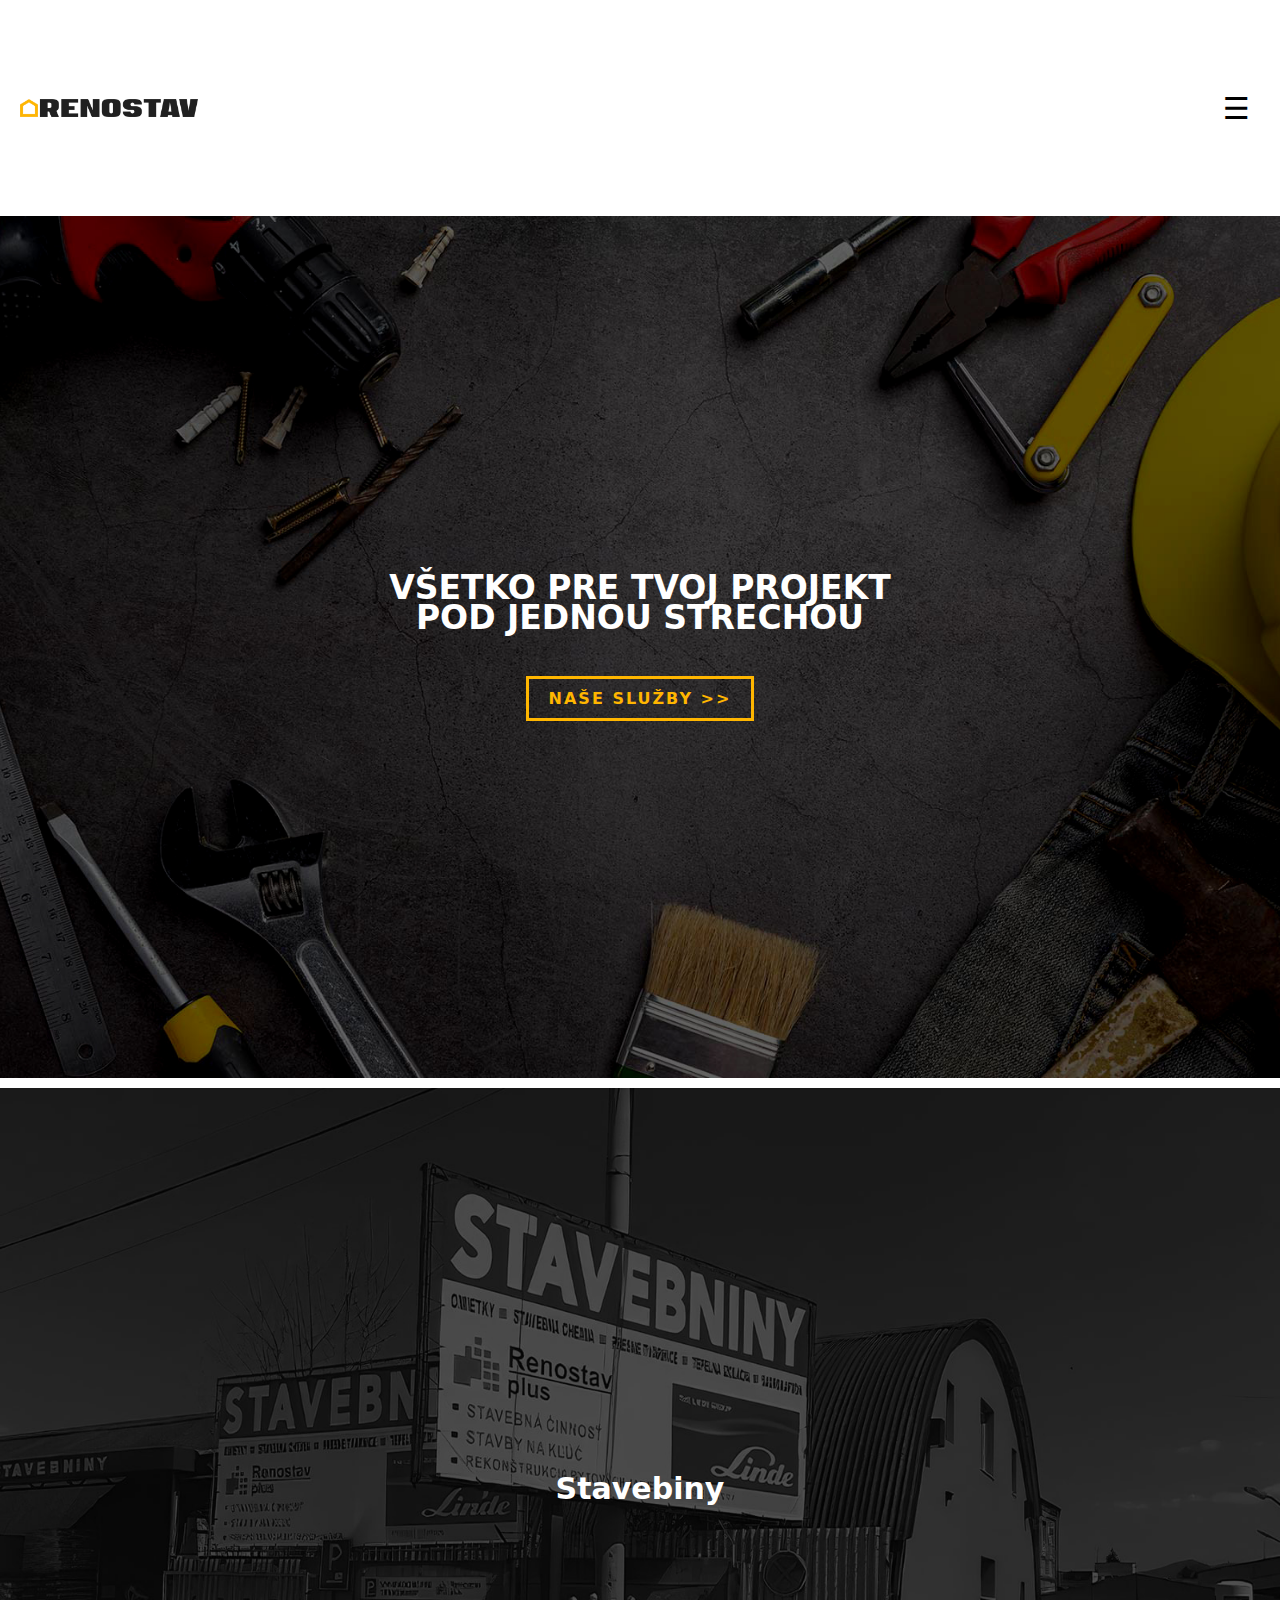
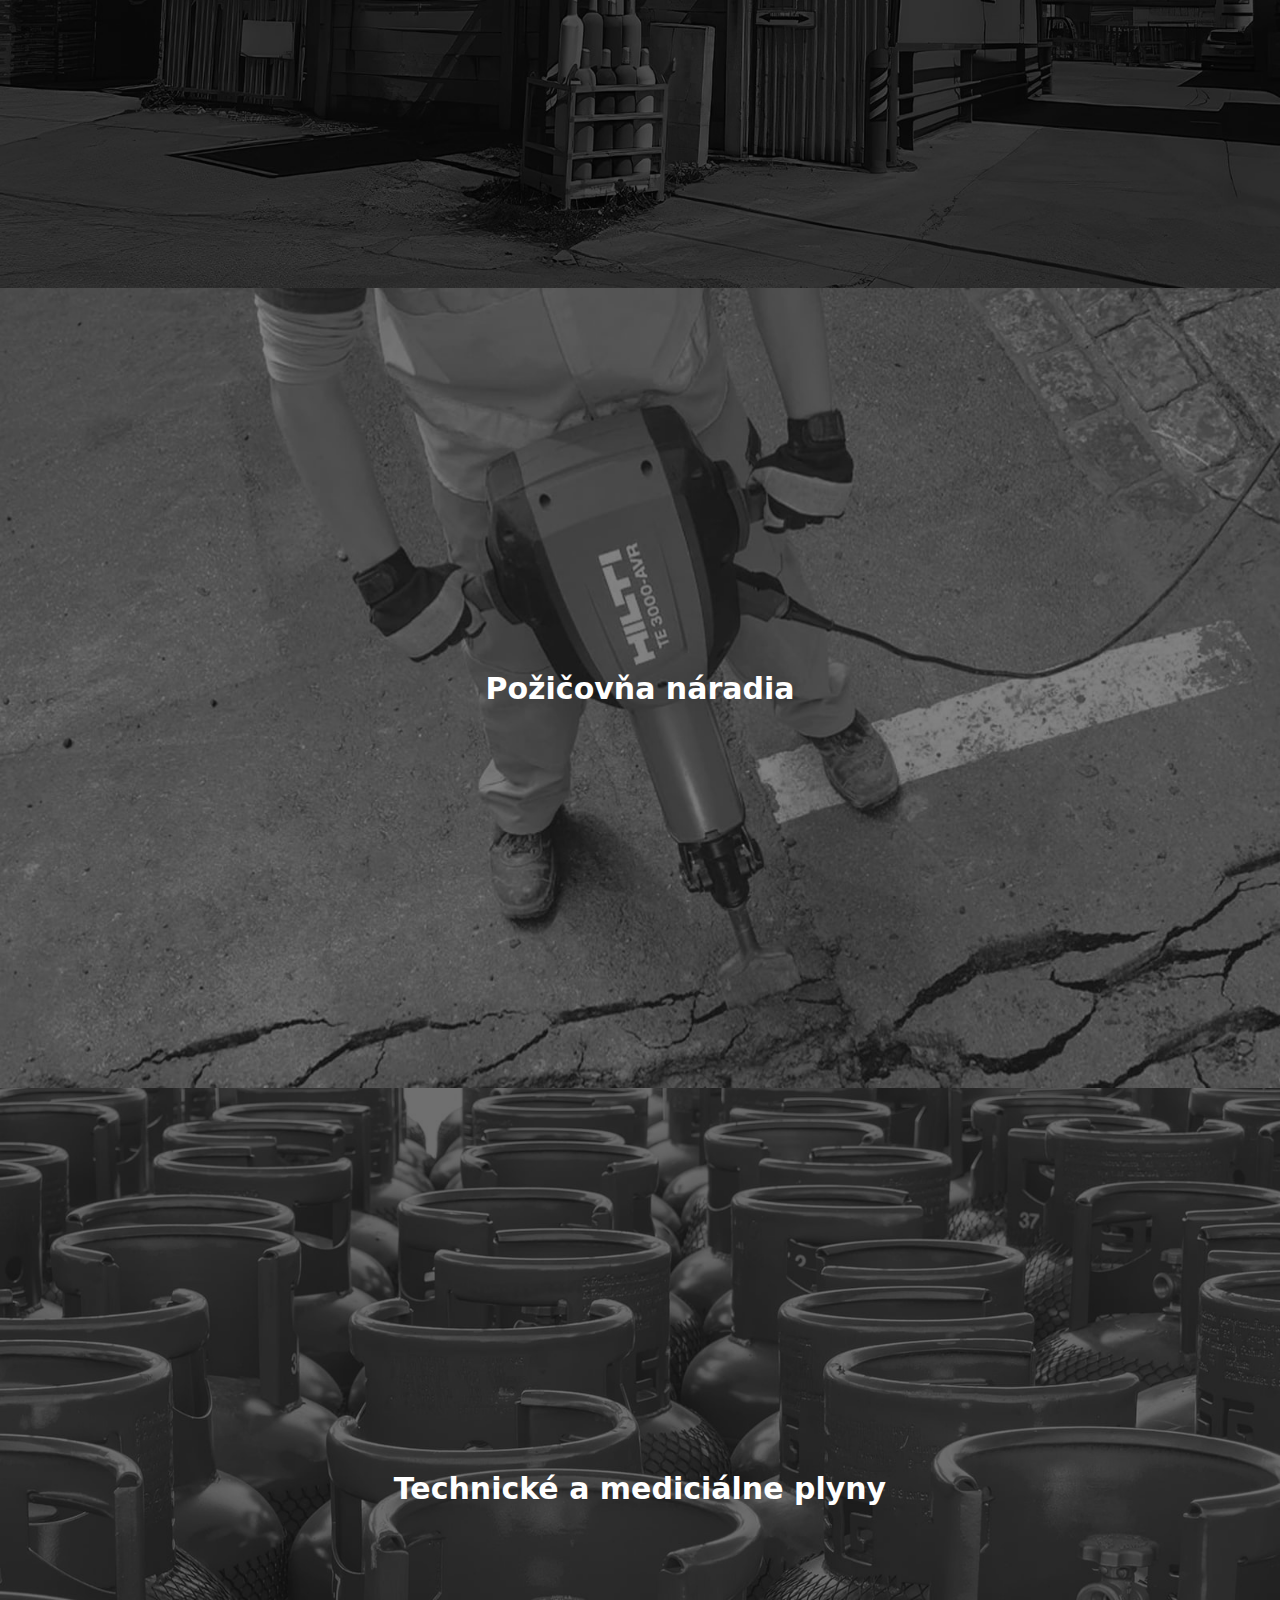
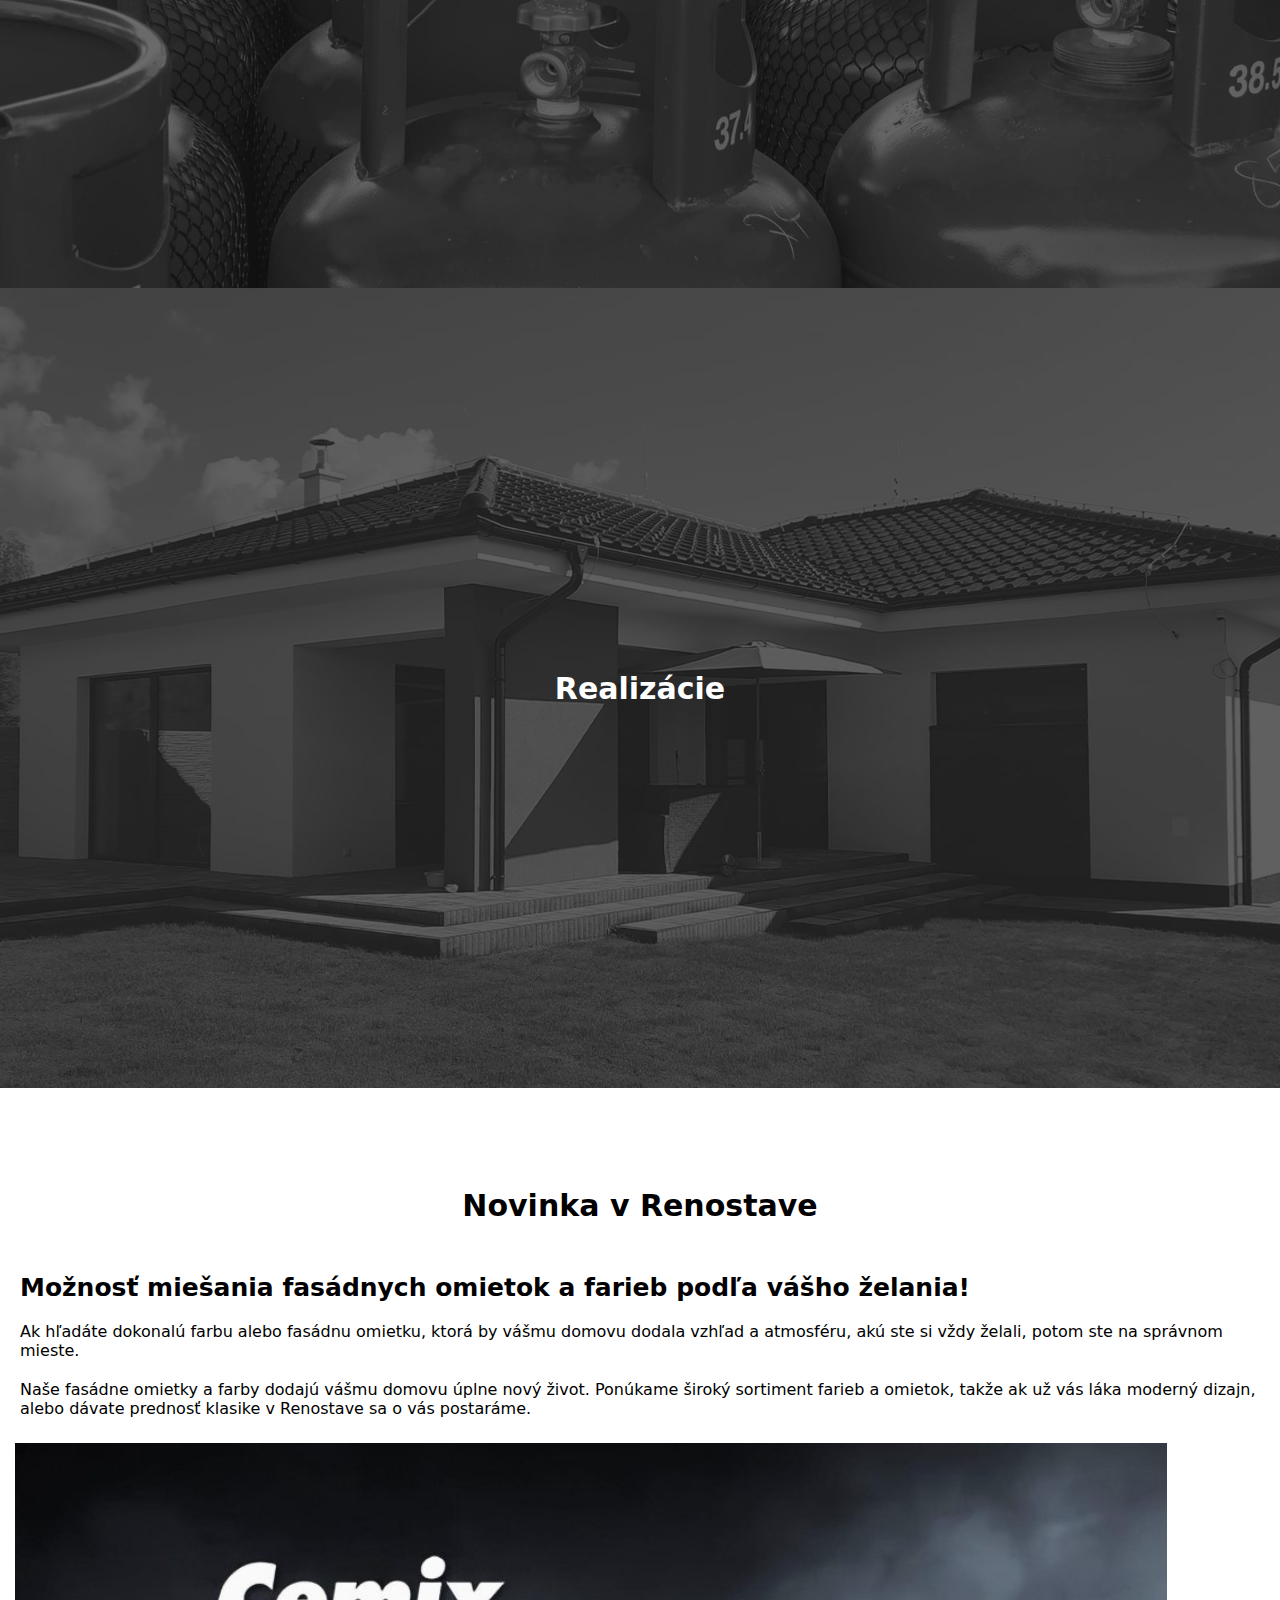
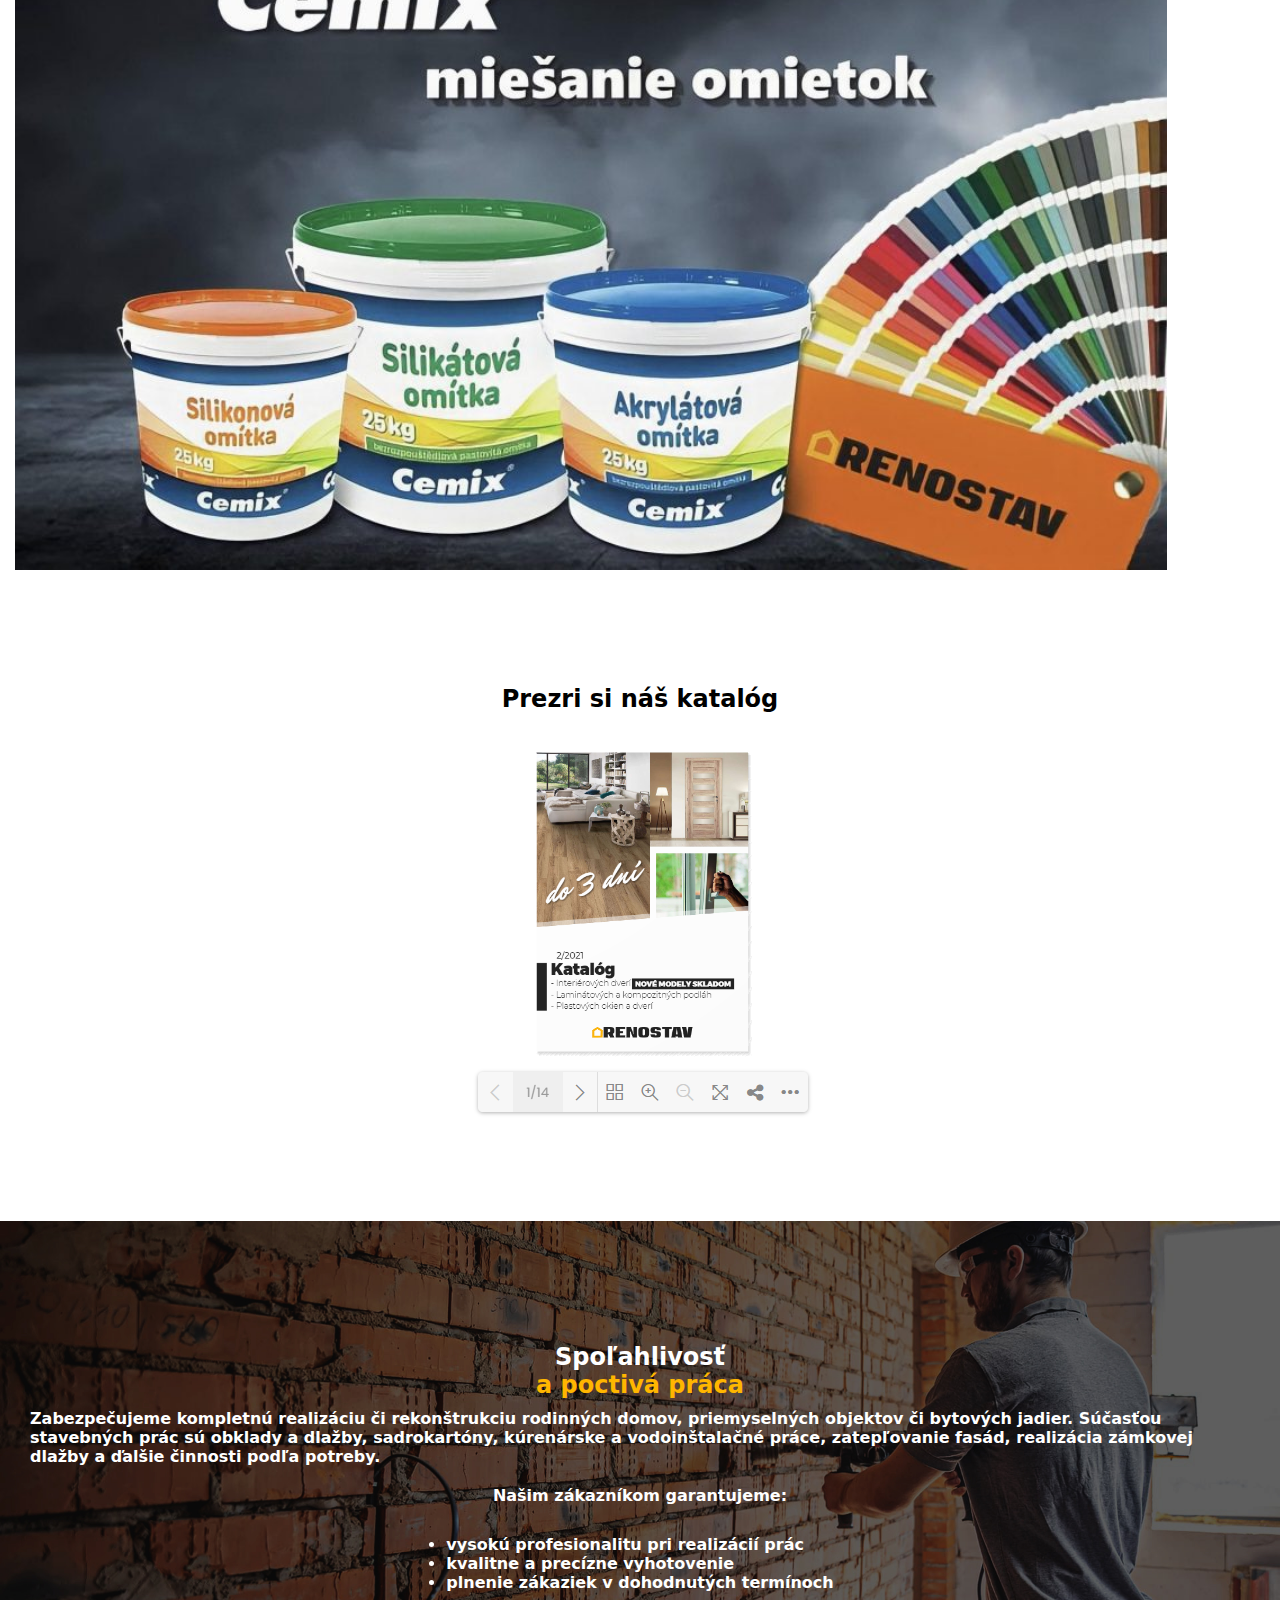
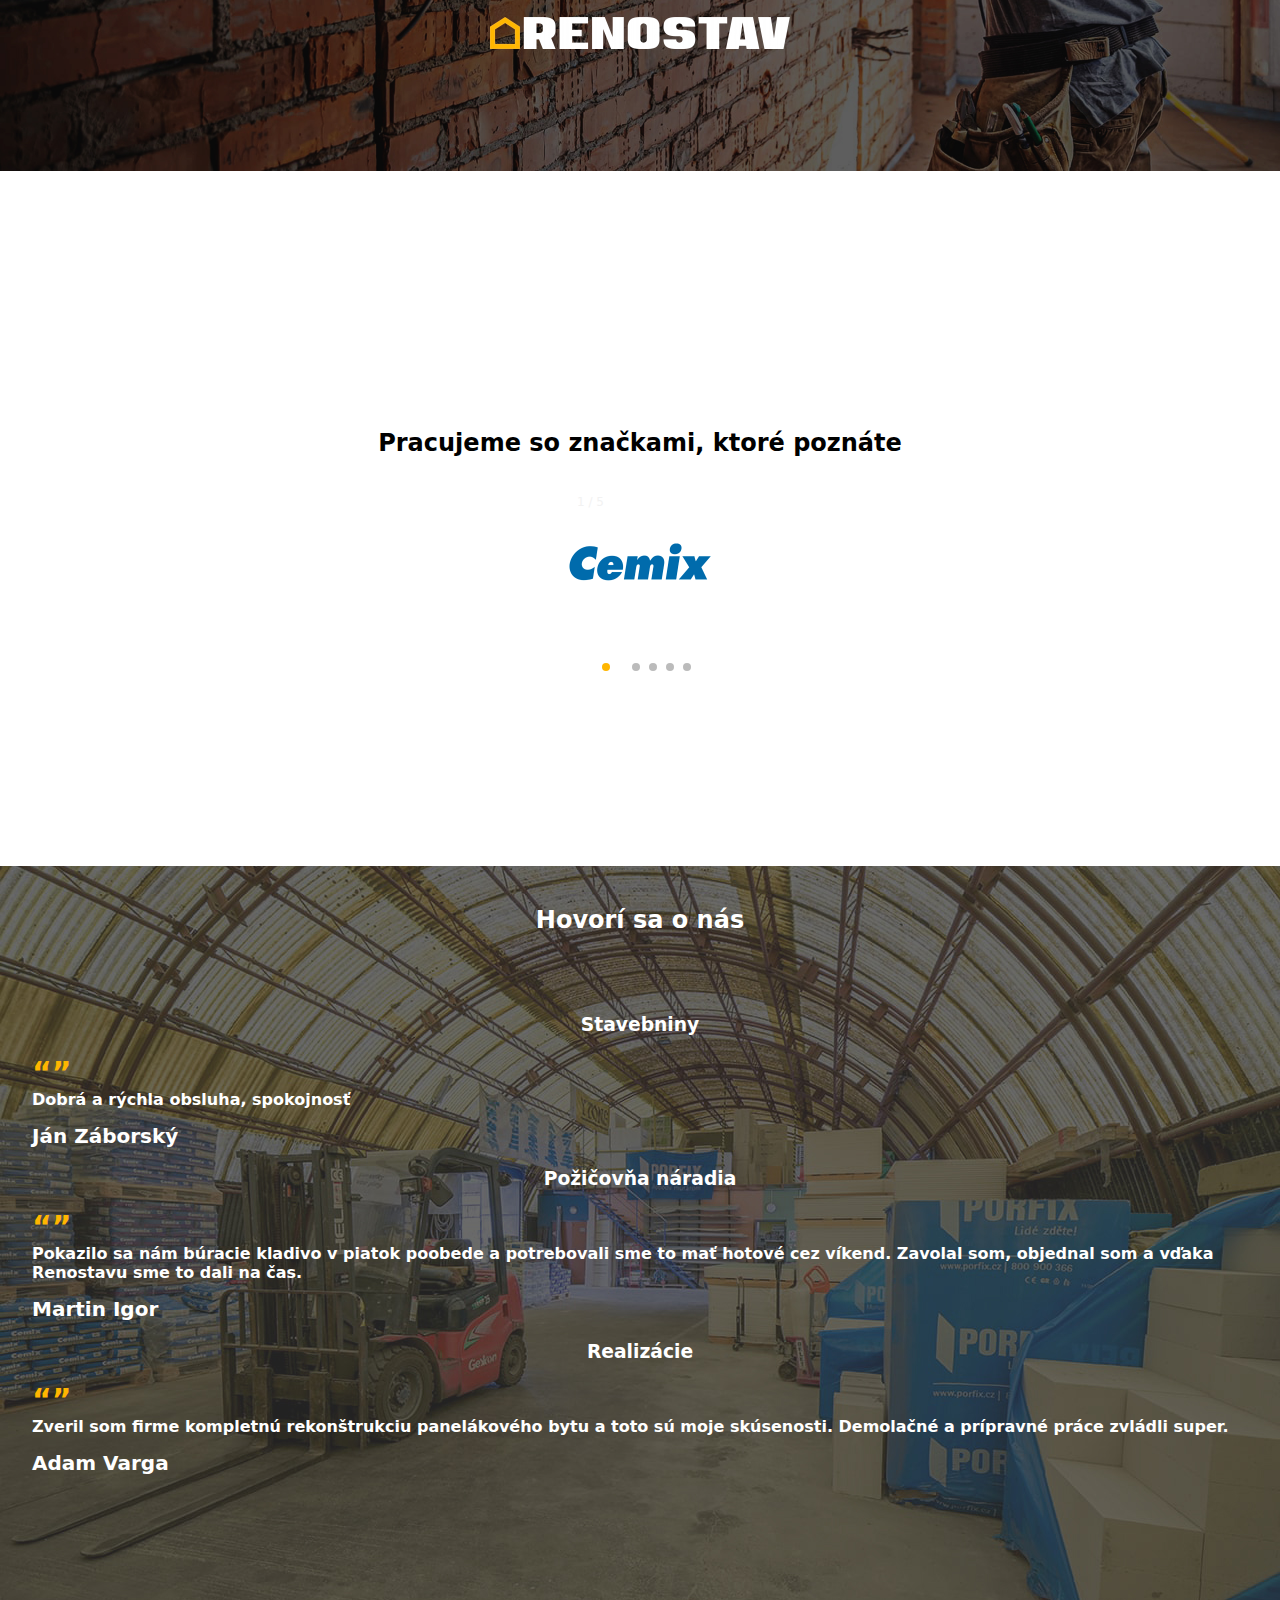
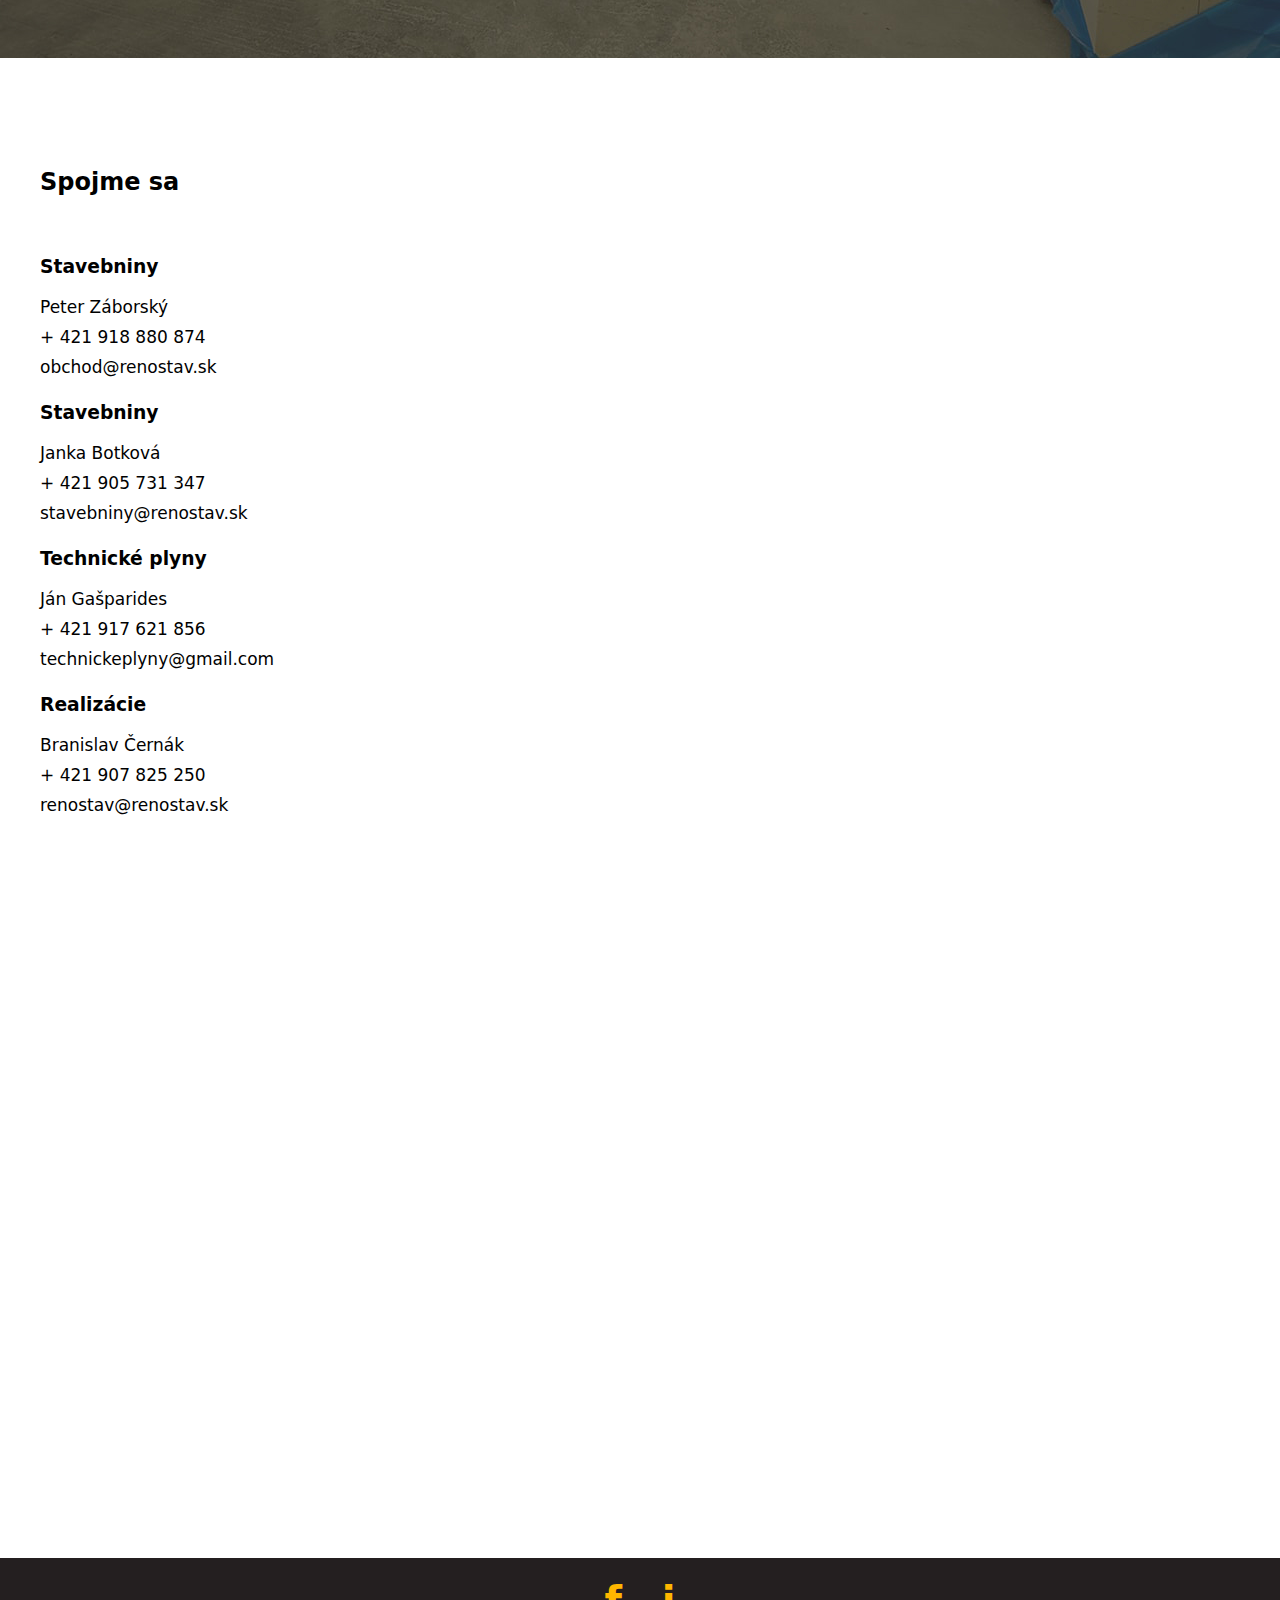
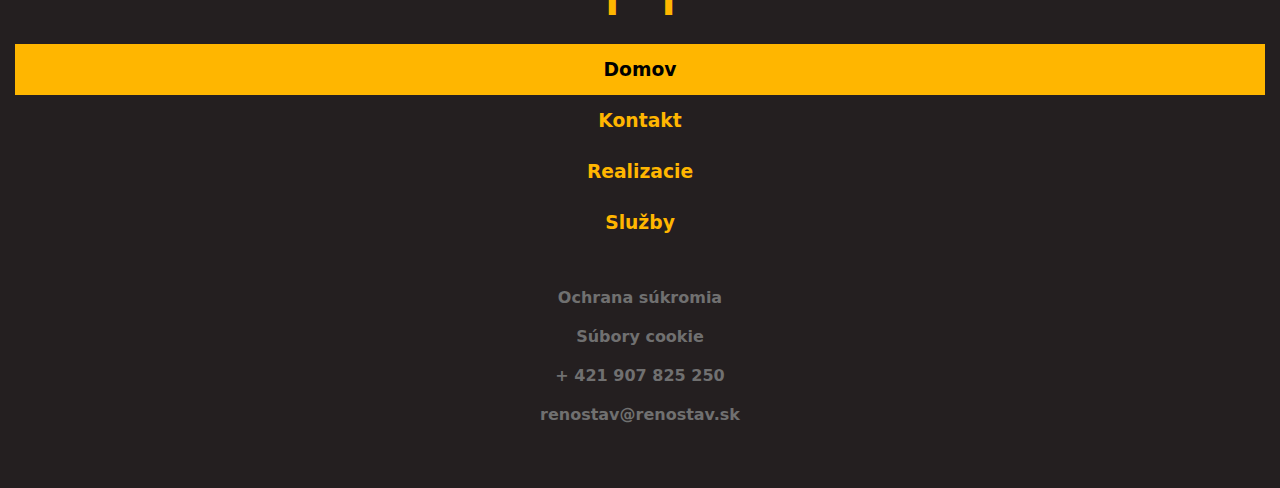
==== index.html @ 259e1566 "dokoncenie prvého dropdown menu" ====
<!DOCTYPE html>
<html lang="en">
<head>
    <meta charset="UTF-8">
    <meta http-equiv="X-UA-Compatible" content="IE=edge">
    <meta name="viewport" content="width=device-width, initial-scale=1.0">
    <link rel="stylesheet" href="styles.css">
    <script src="scripts.js" defer></script>
    <title>Domov - Renostav</title>
</head>
<body>
   <header class="flexCenterRowBetween">
        <img src="./img/logo.png" alt=""> 
        <div id="mySidenav" class="sidenav">
            <a href="javascript:void(0)" class="closebtn" onclick="closeNav()">&times;</a>
            <a href="#">DOMOV</a>
            <a href="#">SLUŽBY</a>
            <a href="#">REALIZÁCIE</a>
            <a href="#">O NÁS</a>
            <a href="#">KONTAKT</a>
          </div>
          
          <span style="font-size:30px;cursor:pointer" onclick="openNav()">&#9776;</span>
   </header>

   <section id="titleImage" class="flexCenterRow">
        <div class="titleArea flexCenterColumn">
            <h1>Všetko pre tvoj projekt <br> pod jednou strechou</h1>
            <a href="#">Naše služby >></a>
        </div>
   </section>

   <section id="offers">
    <div class="oneOffer">
        <h2>Stavebiny</h2>
        <img src="./img/ponuky/stavebniny-renostav.jpg" alt="">
    </div>

    <div class="oneOffer">
        <h2>Požičovňa náradia</h2>
        <img src="./img/ponuky/bw-pozicovna-renostav.jpg" alt="">
    </div>

    <div class="oneOffer">
        <h2>Technické a mediciálne plyny</h2>
        <img src="./img/ponuky/bw-plyny-renostav-copy.jpg" alt="">
    </div>

    <div class="oneOffer">
        <h2>Realizácie</h2>
        <img src="./img/ponuky/bw-realizacie-renostav.jpg" alt="">
    </div>
   </section>

   <section id="news">
        <h2>Novinka v Renostave</h2>
        <h3>Možnosť miešania fasádnych omietok a farieb podľa vášho želania!</h3>
        
        <p>Ak hľadáte dokonalú farbu alebo fasádnu omietku, ktorá by vášmu domovu dodala vzhľad a atmosféru, akú ste si vždy želali, potom ste na správnom mieste. </p>

        <p>  Naše fasádne omietky a farby dodajú vášmu domovu úplne nový život. Ponúkame široký sortiment farieb a omietok, takže ak už vás láka moderný dizajn, alebo dávate prednosť klasike v Renostave sa o vás postaráme. </p>

        <img src="./img/novinky/cemix.jpg" alt="">
   </section>

   <section id="catalog" class="flexCenterColumn">
    <h2>Prezri si náš katalóg</h2>
    <img src="./img/katalog/catalog.png" alt="">
   </section>

   <section id="reliability" class="flexCenterColumn">
        <h2>Spoľahlivosť <br> <span>a poctivá práca</span></h2>
        <p>Zabezpečujeme kompletnú realizáciu či rekonštrukciu rodinných domov, priemyselných objektov či bytových jadier. Súčasťou stavebných prác sú obklady a dlažby, sadrokartóny, kúrenárske a vodoinštalačné práce, zatepľovanie fasád, realizácia zámkovej dlažby a ďalšie činnosti podľa potreby.</p>

        <p>Našim zákazníkom garantujeme:</p>

        <ul>
            <li>vysokú profesionalitu pri realizácií prác</li>
            <li>kvalitne a precízne vyhotovenie</li>
            <li>plnenie zákaziek v dohodnutých termínoch</li>
        </ul>

        <img src="./img/logo-white.png" alt="">

        

   </section>

   <section id="weWork" class="flexCenterColumn">
        <h2>Pracujeme so značkami, ktoré poznáte</h2>
        <div class="slideshow">
            <div class="slideshow-container">

                <div class="mySlides fade">
                  <div class="numbertext">1 / 5</div>
                  <img src="./img/pracujeme/cemix-150x150.png" style="width:100%">
                  
                </div>
                
                <div class="mySlides fade">
                  <div class="numbertext">2 / 5</div>
                  <img src="./img/pracujeme/centurion-150x150.png" style="width:100%">
                 
                </div>
                
                <div class="mySlides fade">
                  <div class="numbertext">3 / 5</div>
                  <img src="./img/pracujeme/hilti-150x150.png" style="width:100%">
                </div>

                <div class="mySlides fade">
                    <div class="numbertext">4 / 5</div>
                    <img src="./img/pracujeme/knauf-150x150.png" style="width:100%">
                </div>

                <div class="mySlides fade">
                    <div class="numbertext">5 / 5</div>
                    <img src="./img/pracujeme/porfix-150x150.png" style="width:100%">
                </div>
                
                <!-- <a class="prev" onclick="plusSlides(-1)">❮</a>
                <a class="next" onclick="plusSlides(1)">❯</a> -->
                
                </div>
                <br>
                
                <div style="text-align:center">
                  <span class="dot" onclick="currentSlide(1)"></span> 
                  <span class="dot" onclick="currentSlide(2)"></span> 
                  <span class="dot" onclick="currentSlide(3)"></span> 
                  <span class="dot" onclick="currentSlide(4)"></span> 
                  <span class="dot" onclick="currentSlide(5)"></span> 
                </div>
        </div>
   </section>

   <section id="itSays">
       <h2>Hovorí sa o nás</h2>
       <div class="poznamka">
            <h3>Stavebniny</h3>
        
            <q></q>
            <p>Dobrá a rýchla obsluha, spokojnosť</p>
            <h4>Ján Záborský</h4>
       </div>

       <div class="poznamka">
            <h3>Požičovňa náradia</h3>
            <q></q>
            <p>Pokazilo sa nám búracie kladivo v piatok poobede a potrebovali sme to mať hotové cez víkend. Zavolal som, objednal som a vďaka Renostavu sme to dali na čas.</p>
            <h4>Martin Igor</h4>
       </div>

       <div class="poznamka">
        <h3>Realizácie</h3>
        <q></q>
        <p>Zveril som firme kompletnú rekonštrukciu panelákového bytu a toto sú moje skúsenosti. Demolačné a prípravné práce zvládli super.</p>
        <h4>Adam Varga</h4>
   </div> 
   </section>

   <section id="connect">
        <h2>Spojme sa</h2>
        <div class="spojmeSaSekcia">
            <h3>Stavebniny</h3>
            <p>Peter Záborský</p>
            <a href="tel:+">+ 421 918 880 874</a>
            <a href="mailto:">obchod@renostav.sk</a>
        </div>

        <div class="spojmeSaSekcia">
            <h3>Stavebniny</h3>
            <p>Janka Botková</p>
            <a href="tel:+">+ 421 905 731 347</a>
            <a href="mailto:">stavebniny@renostav.sk</a>
        </div>

        <div class="spojmeSaSekcia">
            <h3>Technické plyny</h3>
            <p>Ján Gašparides</p>
            <a href="tel:+">+ 421 917 621 856</a>
            <a href="mailto:">technickeplyny@gmail.com</a>
        </div>

        <div class="spojmeSaSekcia">
            <h3>Realizácie</h3>
            <p>Branislav Černák</p>
            <a href="tel:+">+ 421 907 825 250</a>
            <a href="mailto:">renostav@renostav.sk</a>
        </div>

        <iframe id="map" 
        src="https://www.google.com/maps/embed?pb=!1m18!1m12!1m3!1d2614.1597522154884!2d18.910738316150763!3d49.06459797930826!2m3!1f0!2f0!3f0!3m2!1i1024!2i768!4f13.1!3m3!1m2!1s0x4714feda3c3a034d%3A0xed5022aa1187fe9d!2sRenostav%20plus%2C%20s.r.o.!5e0!3m2!1ssk!2ssk!4v1672094994391!5m2!1ssk!2ssk" width="600" height="450" style="border:0;" allowfullscreen="" loading="lazy" referrerpolicy="no-referrer-when-downgrade">
        </iframe>
        

   </section>

   <section id="footer">
        <div class="social">
            <h1>f</h1>
            <h1>i</h1>
        </div>
        
        <div class="footerSections">
            <h3 class="active">Domov</h3>
            <h3>Kontakt</h3>
            <h3>Realizacie</h3>
            <h3>Služby</h3>
        </div>

        <div class="footerAddInfo">
            <a href="">Ochrana súkromia</a>
            <a href="">Súbory cookie</a>
            <a href="tel:+">+ 421 907 825 250</a>
            <a href="mailto:">renostav@renostav.sk</a>
        </div>
       


   </section>

</body>
</html>
---- styles.css ----
* {
    box-sizing: border-box;
    padding: 0;
    margin: 0;
    font-family: system-ui, -apple-system, BlinkMacSystemFont, 'Segoe UI', Roboto, Oxygen, Ubuntu, Cantarell, 'Open Sans', 'Helvetica Neue', sans-serif;
}

body{
    background-color: #FFFFFF;
}



header{
    height: 216px;
    background-color: #FFFFFF;
    display: flex;
    flex-direction: row;
    justify-content: flex-start;
    align-items: center;
}

header img{
    width: 178px;
    position: relative;
    left: 20px;
    
}

/* DROPDOWN */

header span{
    margin-right: 30px;
}


.sidenav {
    margin-top: 125px;
    width: 0;
    position: fixed;
    z-index: 1;
    top: 0;
    left: 0;
    background-color: white;
    overflow-x: hidden;
    transition: 0.25s;
    padding-top: 60px;
  }
  
  .sidenav a {
    padding: 2px 2px 2px 20px;
    text-decoration: none;
    font-size: 20px;
    color: black;
    display: block;
    transition: 0.3s;
  }
  
  .sidenav a:hover {
    color: #f1f1f1;
  }
  
  .sidenav .closebtn {
    position: absolute;
    top: -20px;
    right: 30px;
    font-size: 36px;
    margin-left: 50px;
  }
  
  @media screen and (max-height: 450px) {
    .sidenav {padding-top: 15px;}
    .sidenav a {font-size: 18px;}
  }


  /* DROPDOWN  END*/

#titleImage {
    height: 862px;
    background-color: rgb(234, 255, 239);
    background-image: url(./img/home-header-black.jpg);
    background-size: cover;
    background-position: center;  
    
    
}

.titleArea{
    width: 85%;
    height: 200px;    
    
}

.titleArea > h1 {
    text-transform: uppercase;
    color: #FFFFFF;
    font-size: 33px;
    text-align: center;
    line-height:  30px;  
    margin-bottom: 43px
}

.titleArea a {
    border: 3px #FFB600 solid;
    text-transform: uppercase;
    text-decoration: none;
    color: #FFB600;
    padding: 10px 20px;
    letter-spacing: 2px;
    font-weight: bold;


}

.flexCenterRow{
    display: flex;
    flex-direction: row;
    justify-content: center;
    align-items: center;
}

.flexCenterRowBetween{
    display: flex;
    flex-direction: row;
    justify-content: space-between;
    align-items: center;
}

.flexCenterColumn{
    display: flex;
    flex-direction: column;
    justify-content: center;
    align-items: center;
}



/* PONUKY */

#offers{
    margin-top: 10px;
    margin-bottom: 100px;
}

#offers img{
    width: 100%;
}



.oneOffer{
    display: flex;
    flex-direction: column;
    justify-content: center;
    align-items: center;
    position: relative;
}

.oneOffer > h2 {
    position: absolute;
    color: #FFFFFF;
    font-size: 30px;
    text-align: center;
}



/* NOVINKY */

#news h2{
    font-size: 30px;
    text-align: center;
    margin-bottom: 20px;
}

#news h3 {
    padding: 30px 20px;
    padding-bottom: 10px;
    font-size: 25px;
}

#news p {
    padding: 10px 20px;
}

#news img{
    width: 90%;
    margin: 15px;
}

/* KATALOG */

#catalog{
    margin-top: 100px;
    margin-bottom: 100px;
}

#catalog h2{
    text-align: center;
}

/* SPOLAHLIVOST */

#reliability{
    width: 100%;
    height: 550px;
    background-image: url(./img/preco-my/precoMy-black.jpg);
    background-size: cover;
    background-position: center;  
    
}

#reliability h2{
    text-align: center;
    color: white;
}

#reliability h2 span {
    color: #FFB600;
}

#reliability p {
    color: white;
    font-size: 16px;
    padding: 10px 30px;
    font-weight: bold;
}

#reliability ul {
    color: white;
    margin-top: 20px;
    margin-bottom: 25px;
    font-size: 16px;
    font-weight: bold;
    padding: 0 40px;
}


/* PRACUJEME */


#weWork{
    width: 100%;
    height: 695px;
}

#weWork h2{
    text-align: center;
    margin: 30px;
}

.slideshow {
    width: 150px;
    height: 150px;
}


/* SLIDESHOW */

.mySlides {display: none}
img {vertical-align: middle;}

/* Slideshow container */
.slideshow-container {
  max-width: 1000px;
  position: relative;
  margin: auto;
}

/* Next & previous buttons */
.prev, .next {
  cursor: pointer;
  position: absolute;
  top: 50%;
  width: auto;
  padding: 16px;
  margin-top: -22px;
  color: white;
  font-weight: bold;
  font-size: 18px;
  transition: 0.6s ease;
  border-radius: 0 3px 3px 0;
  user-select: none;
}

/* Position the "next button" to the right */
.next {
  right: 0;
  border-radius: 3px 0 0 3px;
}

/* On hover, add a black background color with a little bit see-through */
.prev:hover, .next:hover {
  background-color: rgba(0,0,0,0.8);
}

/* Caption text */
.text {
  color: #f2f2f2;
  font-size: 15px;
  padding: 8px 12px;
  position: absolute;
  bottom: 8px;
  width: 100%;
  text-align: center;
}

/* Number text (1/3 etc) */
.numbertext {
  color: #f2f2f2;
  font-size: 12px;
  padding: 8px 12px;
  position: absolute;
  top: 0;
}

/* The dots/bullets/indicators */
.dot {
  cursor: pointer;
  height: 8px;
  width: 8px;
  margin: 0 2px;
  background-color: #bbb;
  border-radius: 50%;
  display: inline-block;
  transition: background-color 0.6s ease;
}

.active, .dot:hover {
  background-color: #717171;
}

/* Fading animation */
.fade {
  animation-name: fade;
  animation-duration: 1.5s;
}

@keyframes fade {
  from {opacity: .4} 
  to {opacity: 1}
}

/* On smaller screens, decrease text size */
@media only screen and (max-width: 300px) {
  .prev, .next,.text {font-size: 11px}
}

/* HOVORI SA O NAS */

#itSays{
    width: 100%;
    height: 792px;
    background-image: url(./img/hovoriSa/3-stavebniny-martin-renostav-interier.jpg);
    background-size: cover;
    background-position: center;
    color: #FFFFFF;
    font-weight: bold;
}

#itSays h2{
    text-align: center;
    padding-top: 40px;
    padding-bottom: 80px;
}



.poznamka{
    width: 95%;
    margin: 0 auto;
    margin-bottom: 20px;
}

.poznamka h3{
    text-align: center;
    padding-bottom: 20px;
}

.poznamka p{
    font-size: 16px;
    padding-bottom: 15px;
}

.poznamka q{
    color:#FFB600;
    font-size: 30px;
}

.poznamka h4{
    font-size: 20px;
}

/* SEKCIA SPOJME SA */

#connect{
    width: 100%;
    height: 1500px;
}

#connect h2 {
    padding-top: 110px;
    padding-left: 40px;
    padding-bottom: 60px;
}

.spojmeSaSekcia{
    padding-left: 40px;
    margin-bottom: 20px;
}

.spojmeSaSekcia h3{
    padding-bottom: 15px;
}

.spojmeSaSekcia a{
    display: block;
    text-decoration: none;
    font-size: 17px;
    color: black;
    line-height: 30px;
}

.spojmeSaSekcia p{
    font-size: 17px;
    line-height: 30px;
}

#map{
    width: 100%;
    height: 500px;
    margin-top: 80px;
    padding: 20px;
}

/* SEKCIA KONTAKT */

#footer {
    width: 100%;
    height: 530px;
    background-color: #241F20 ;
}

#footer h3 {
    color:#FFB600;
    padding-top: 15px;
    padding-bottom: 15px;
    text-align: center;
}

.footerSections{
    margin-bottom: 30px;
    
}

.social{
    display: flex;
    flex-direction: row;
    justify-content: center;
    color:#FFB600;
    
}

.social h1 {
    font-size: 40px;
    padding: 20px;
}

.active{
    color: black !important;
    background-color: #FFB600;
    margin: 0 15px; 
}

.footerAddInfo{
    width: 100%;
    
    
}

.footerAddInfo a {
    display: block;
    text-align: center;
    text-decoration: none;
    color: #707070;
    padding: 10px 0;
    font-weight: bold;
    
}
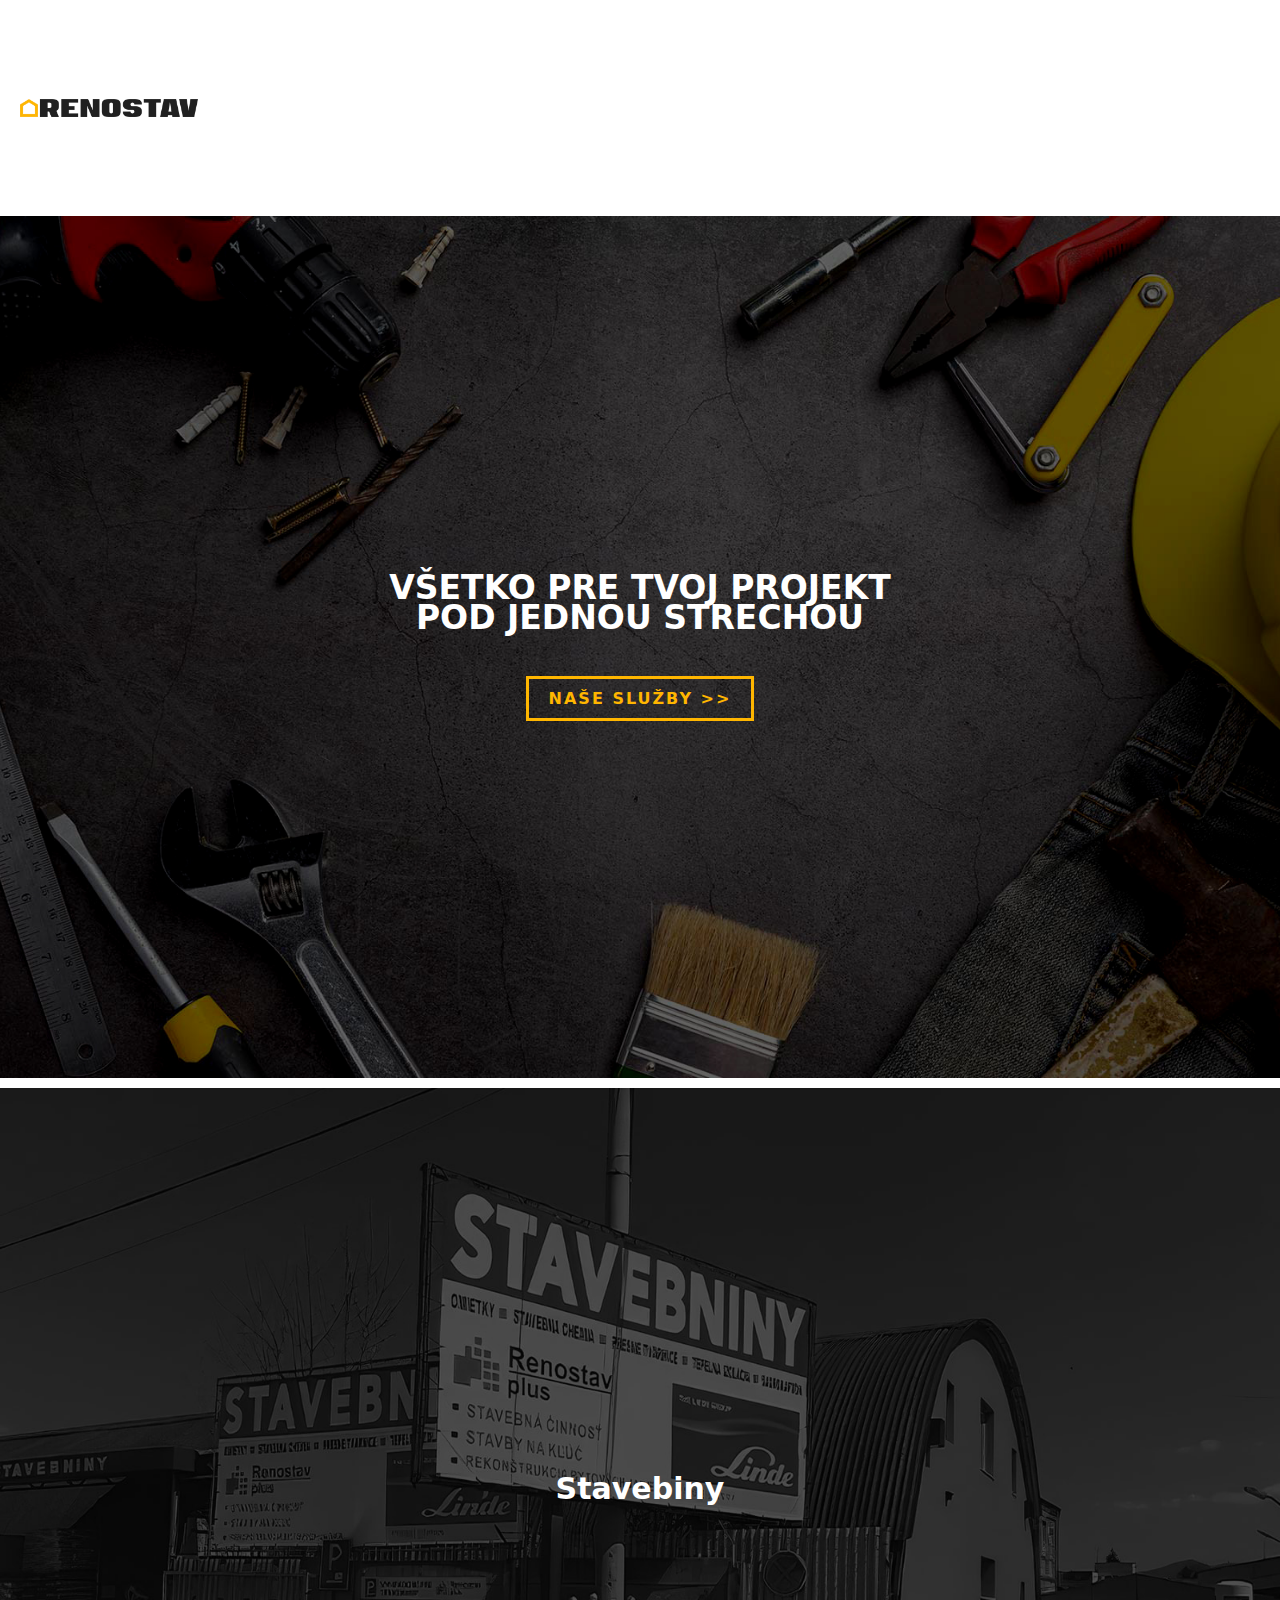
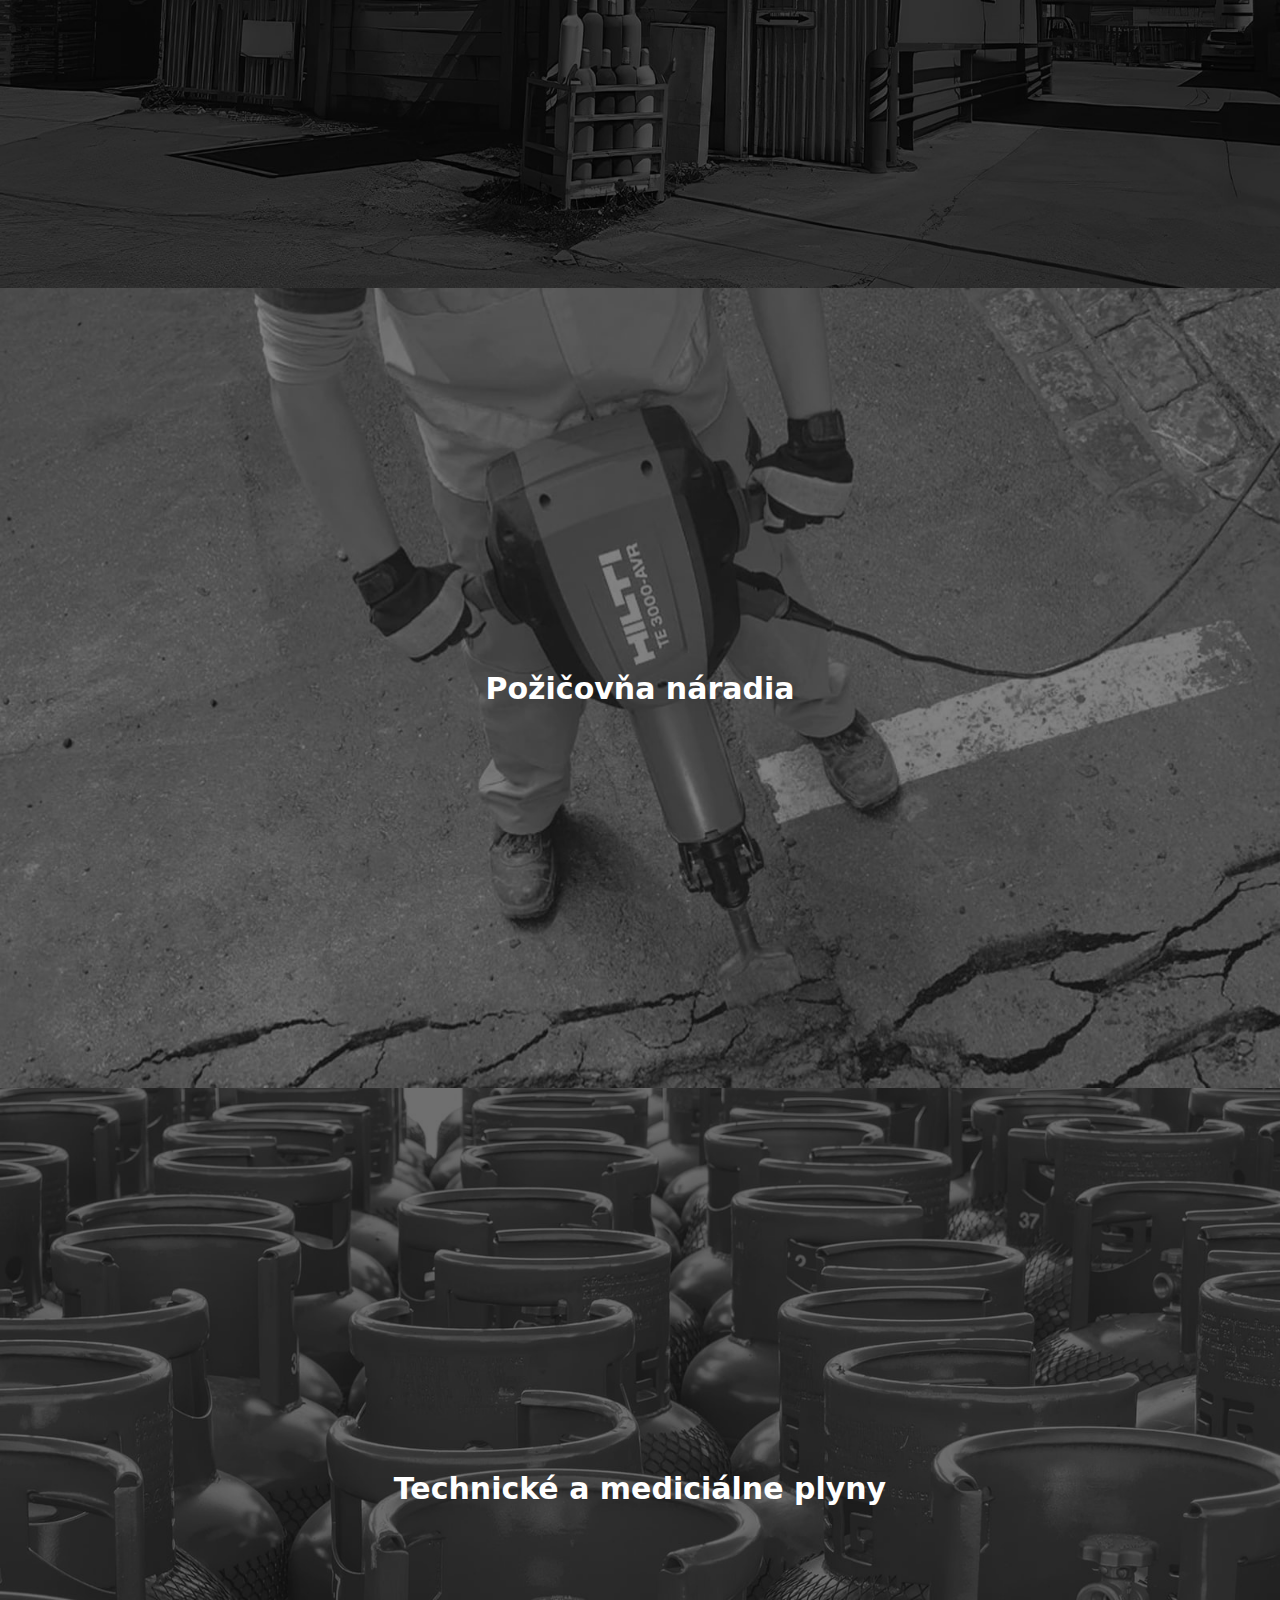
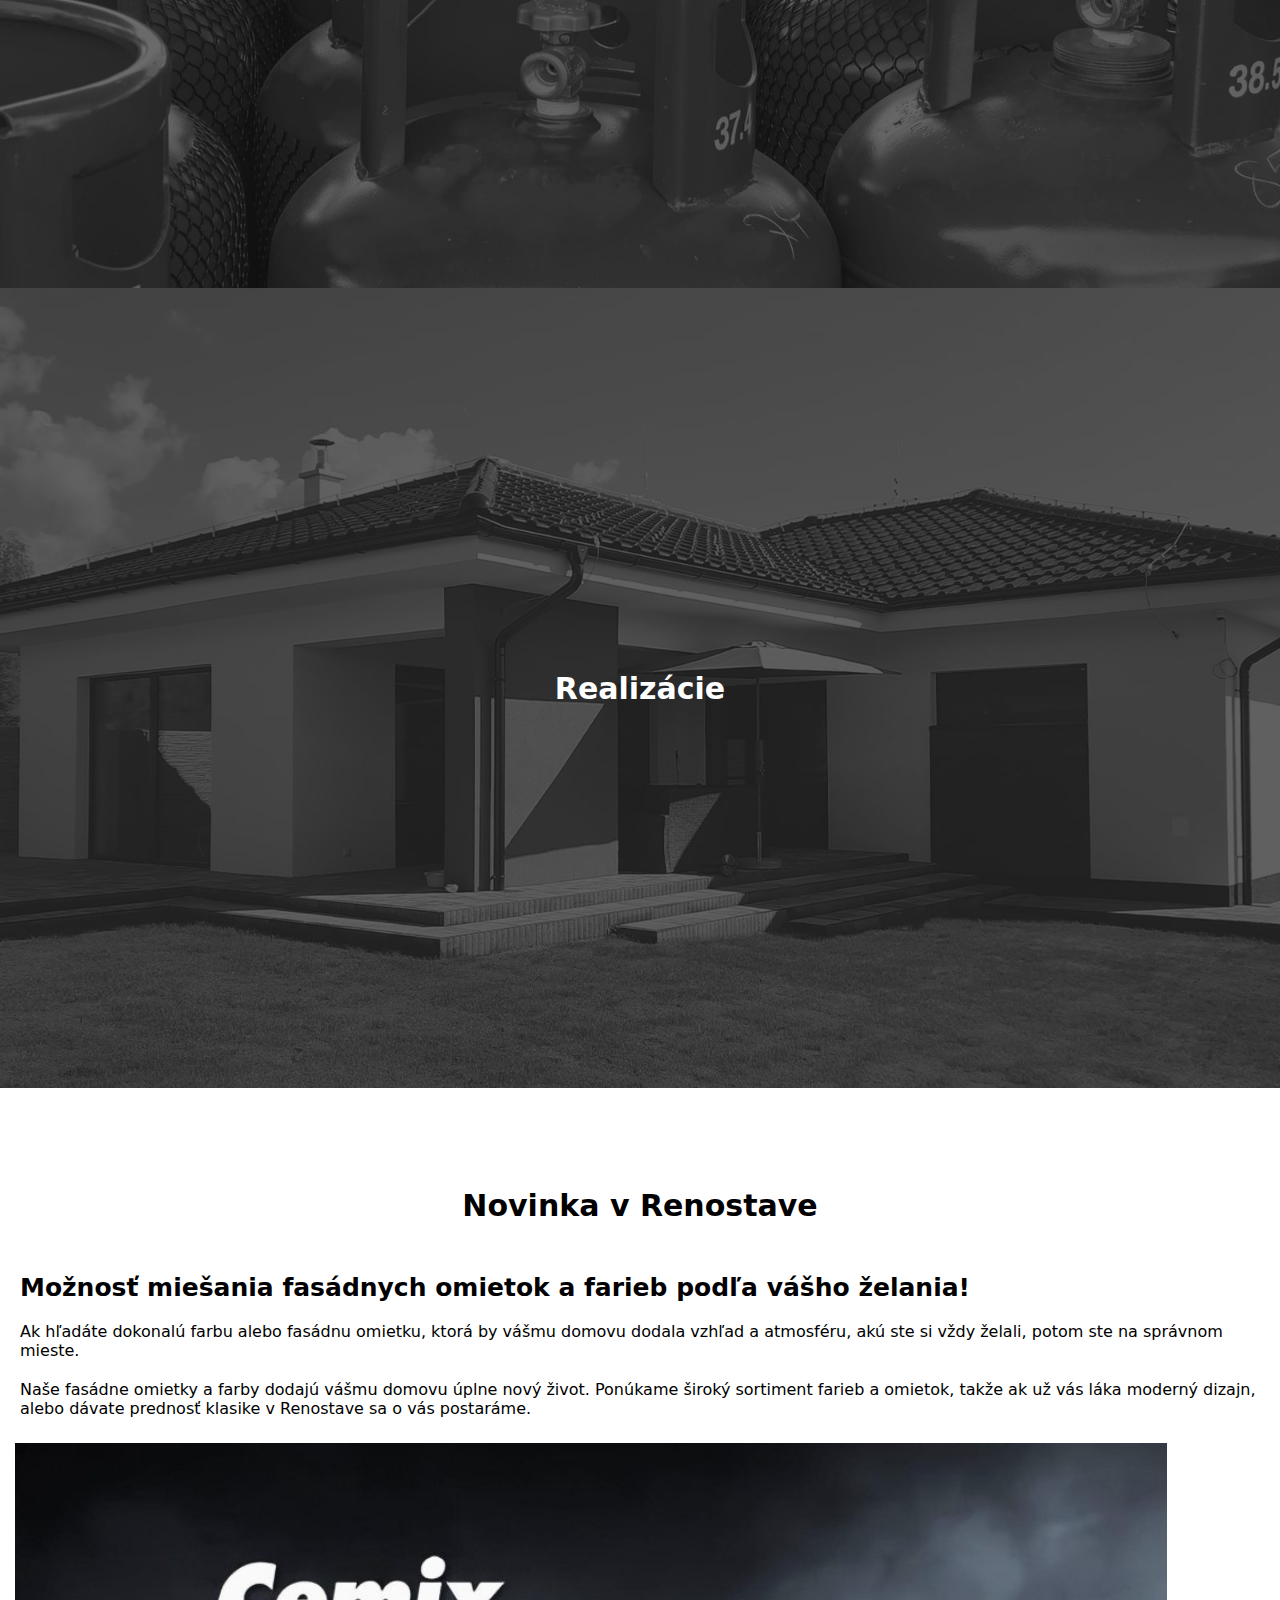
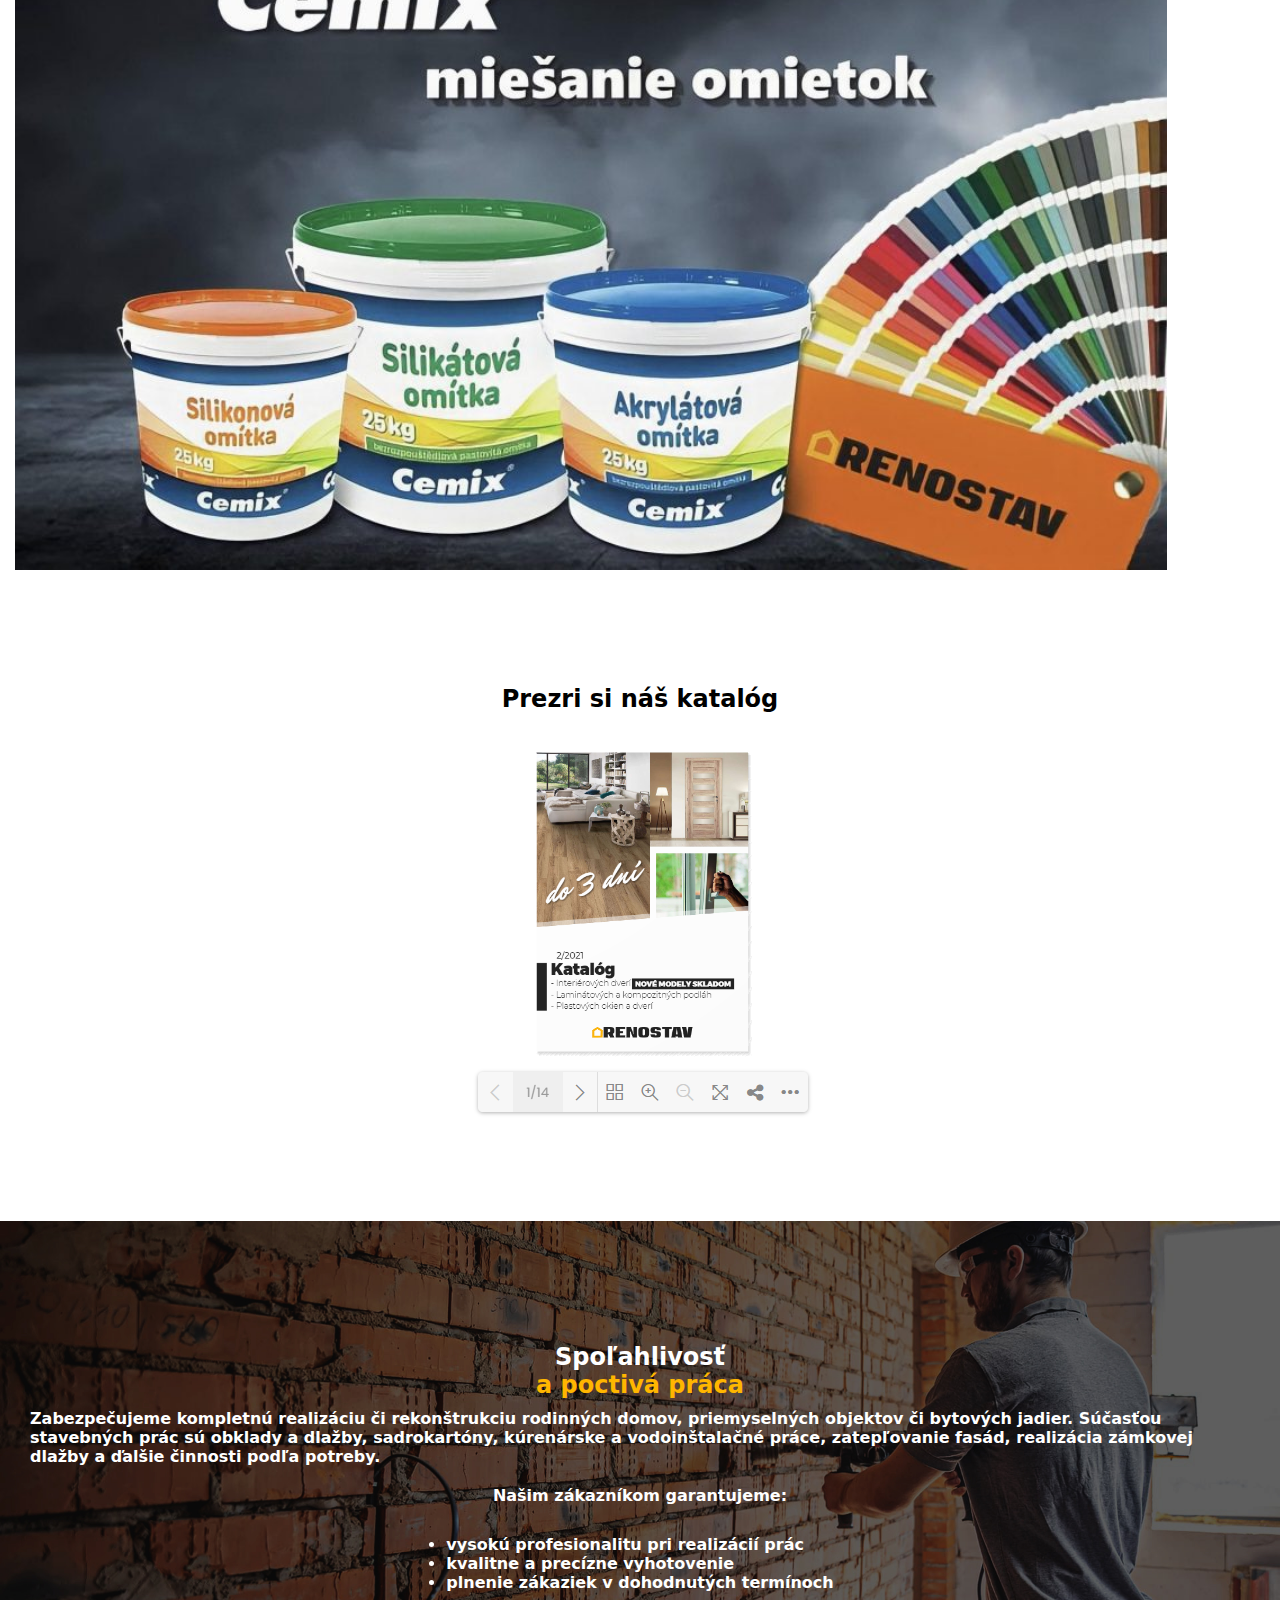
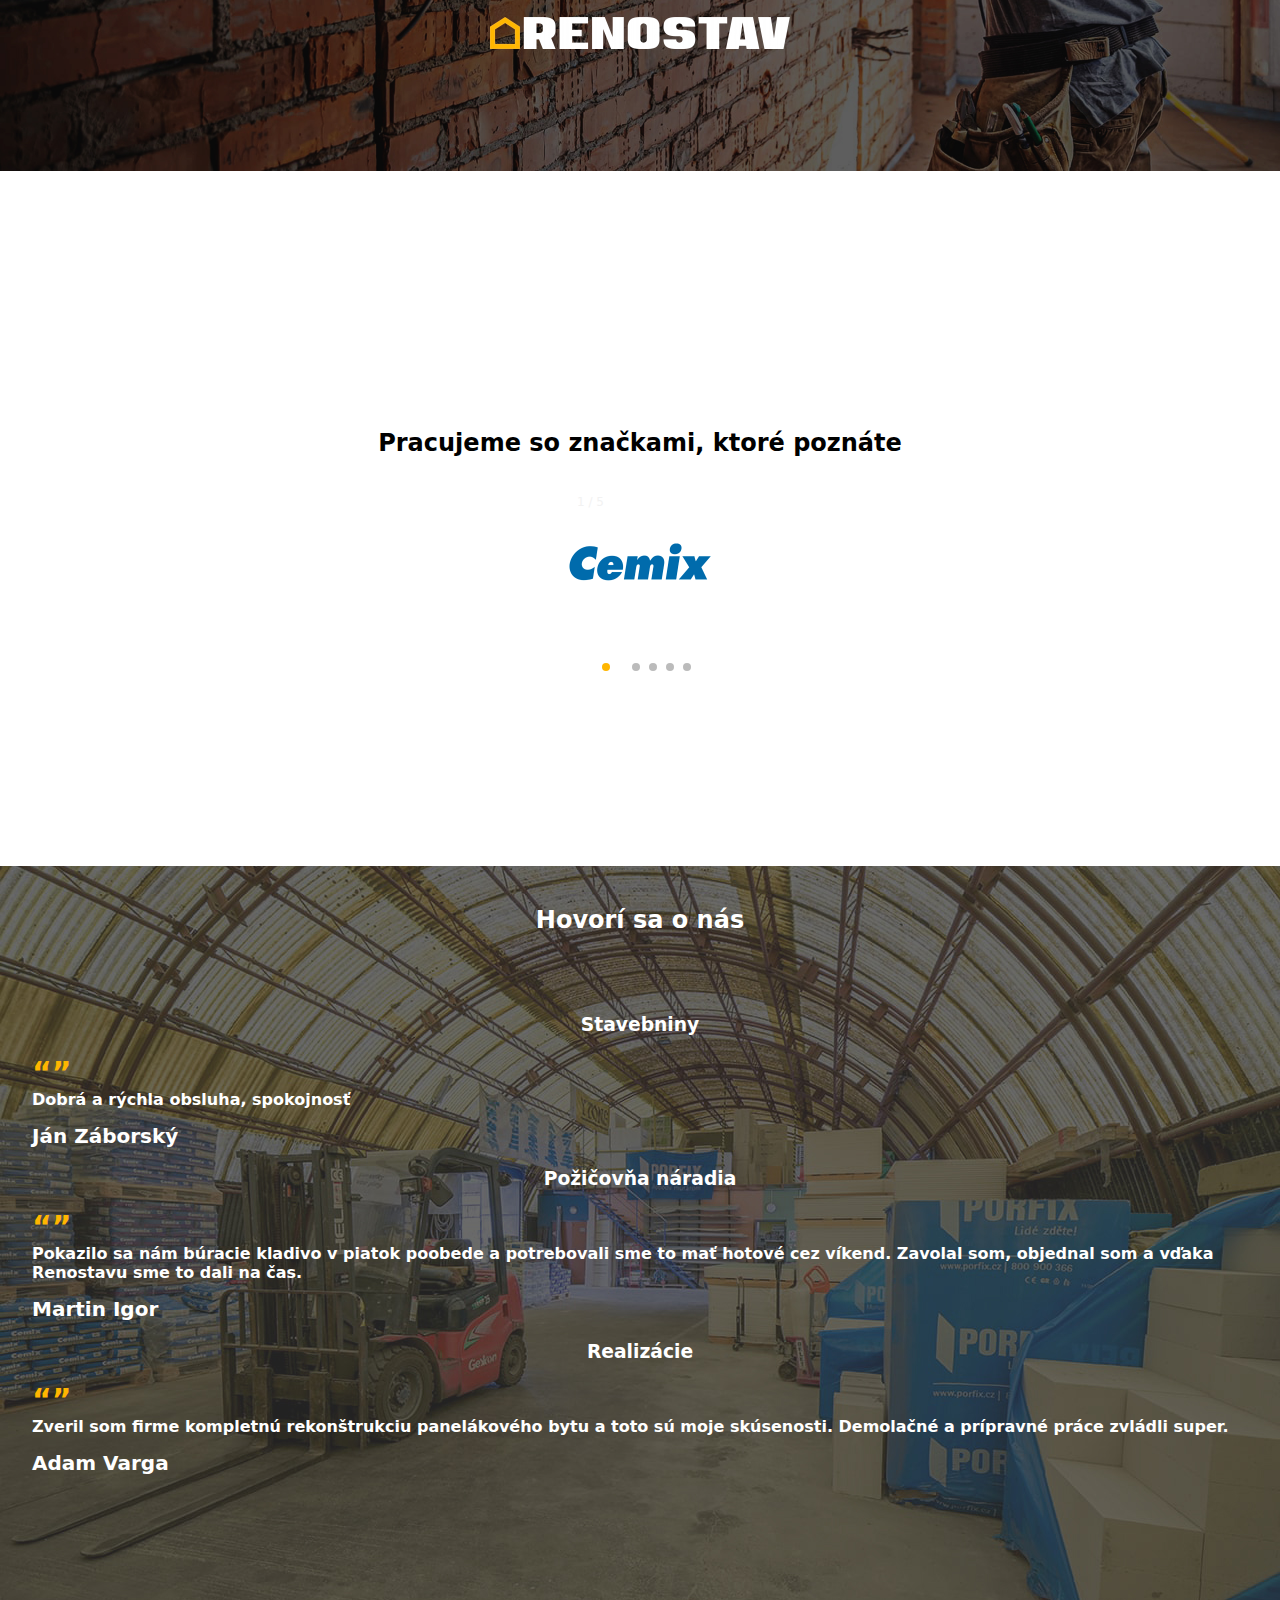
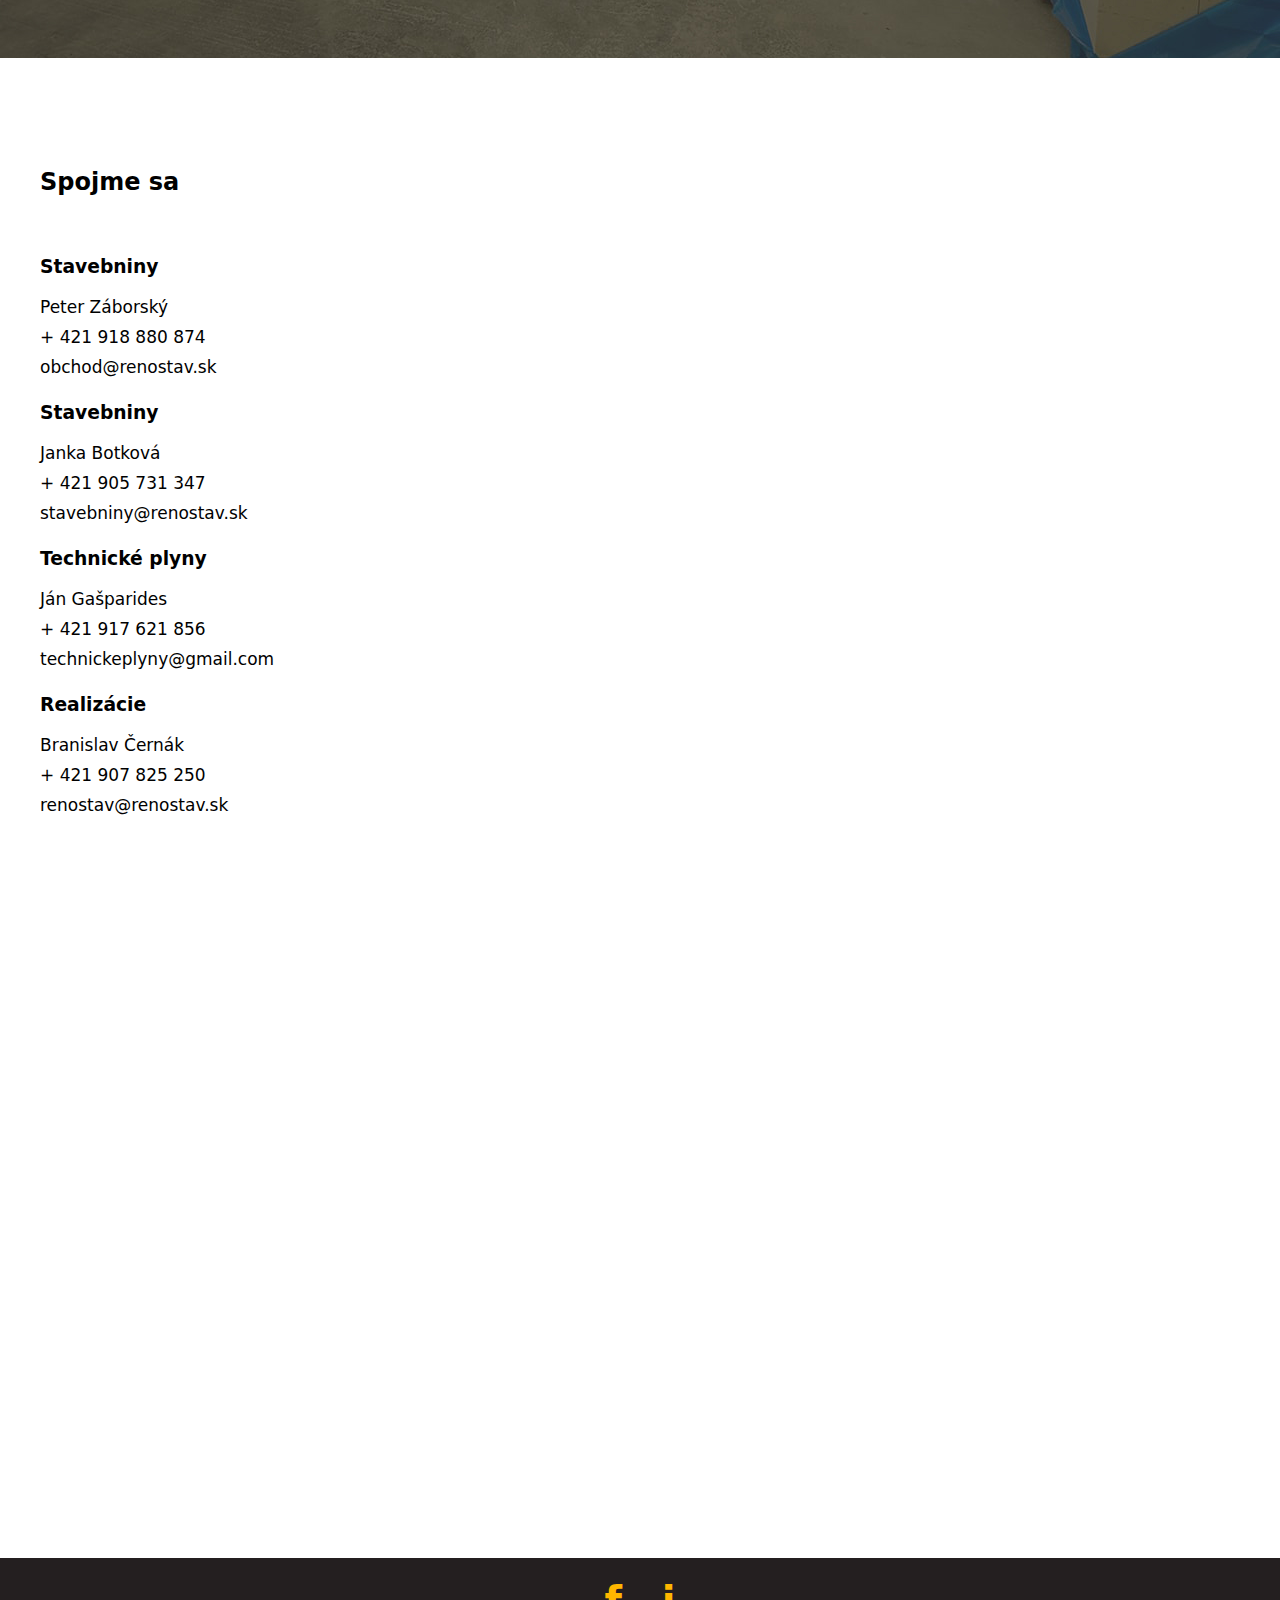
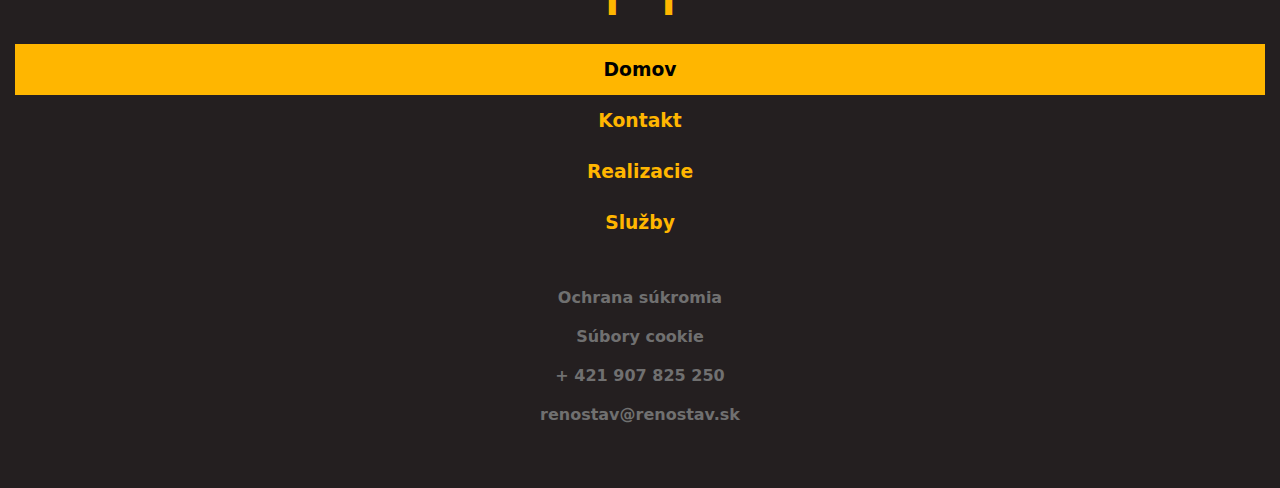
==== commit f150d7d4: "odstranenie drodown menu" ====
--- a/index.html
+++ b/index.html
@@ -11,16 +11,6 @@
 <body>
    <header class="flexCenterRowBetween">
         <img src="./img/logo.png" alt=""> 
-        <div id="mySidenav" class="sidenav">
-            <a href="javascript:void(0)" class="closebtn" onclick="closeNav()">&times;</a>
-            <a href="#">DOMOV</a>
-            <a href="#">SLUŽBY</a>
-            <a href="#">REALIZÁCIE</a>
-            <a href="#">O NÁS</a>
-            <a href="#">KONTAKT</a>
-          </div>
-          
-          <span style="font-size:30px;cursor:pointer" onclick="openNav()">&#9776;</span>
    </header>
 
    <section id="titleImage" class="flexCenterRow">
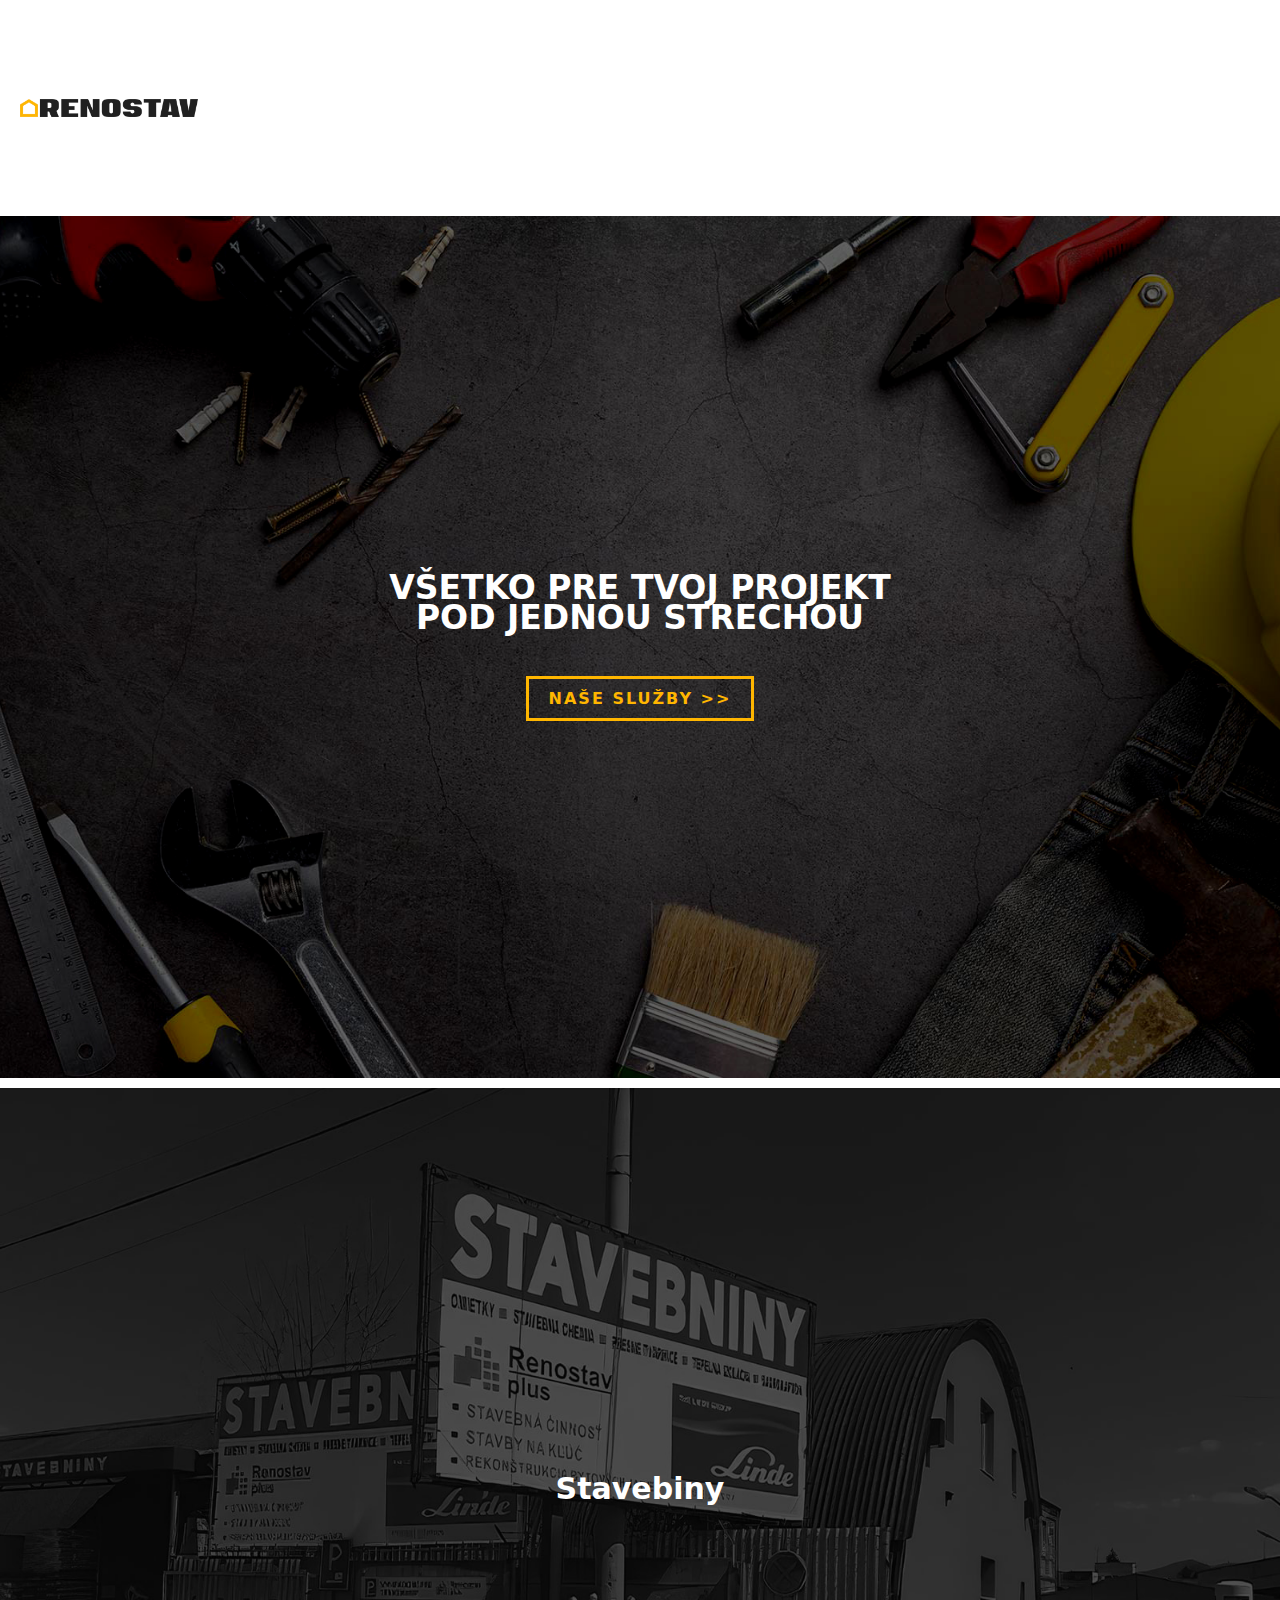
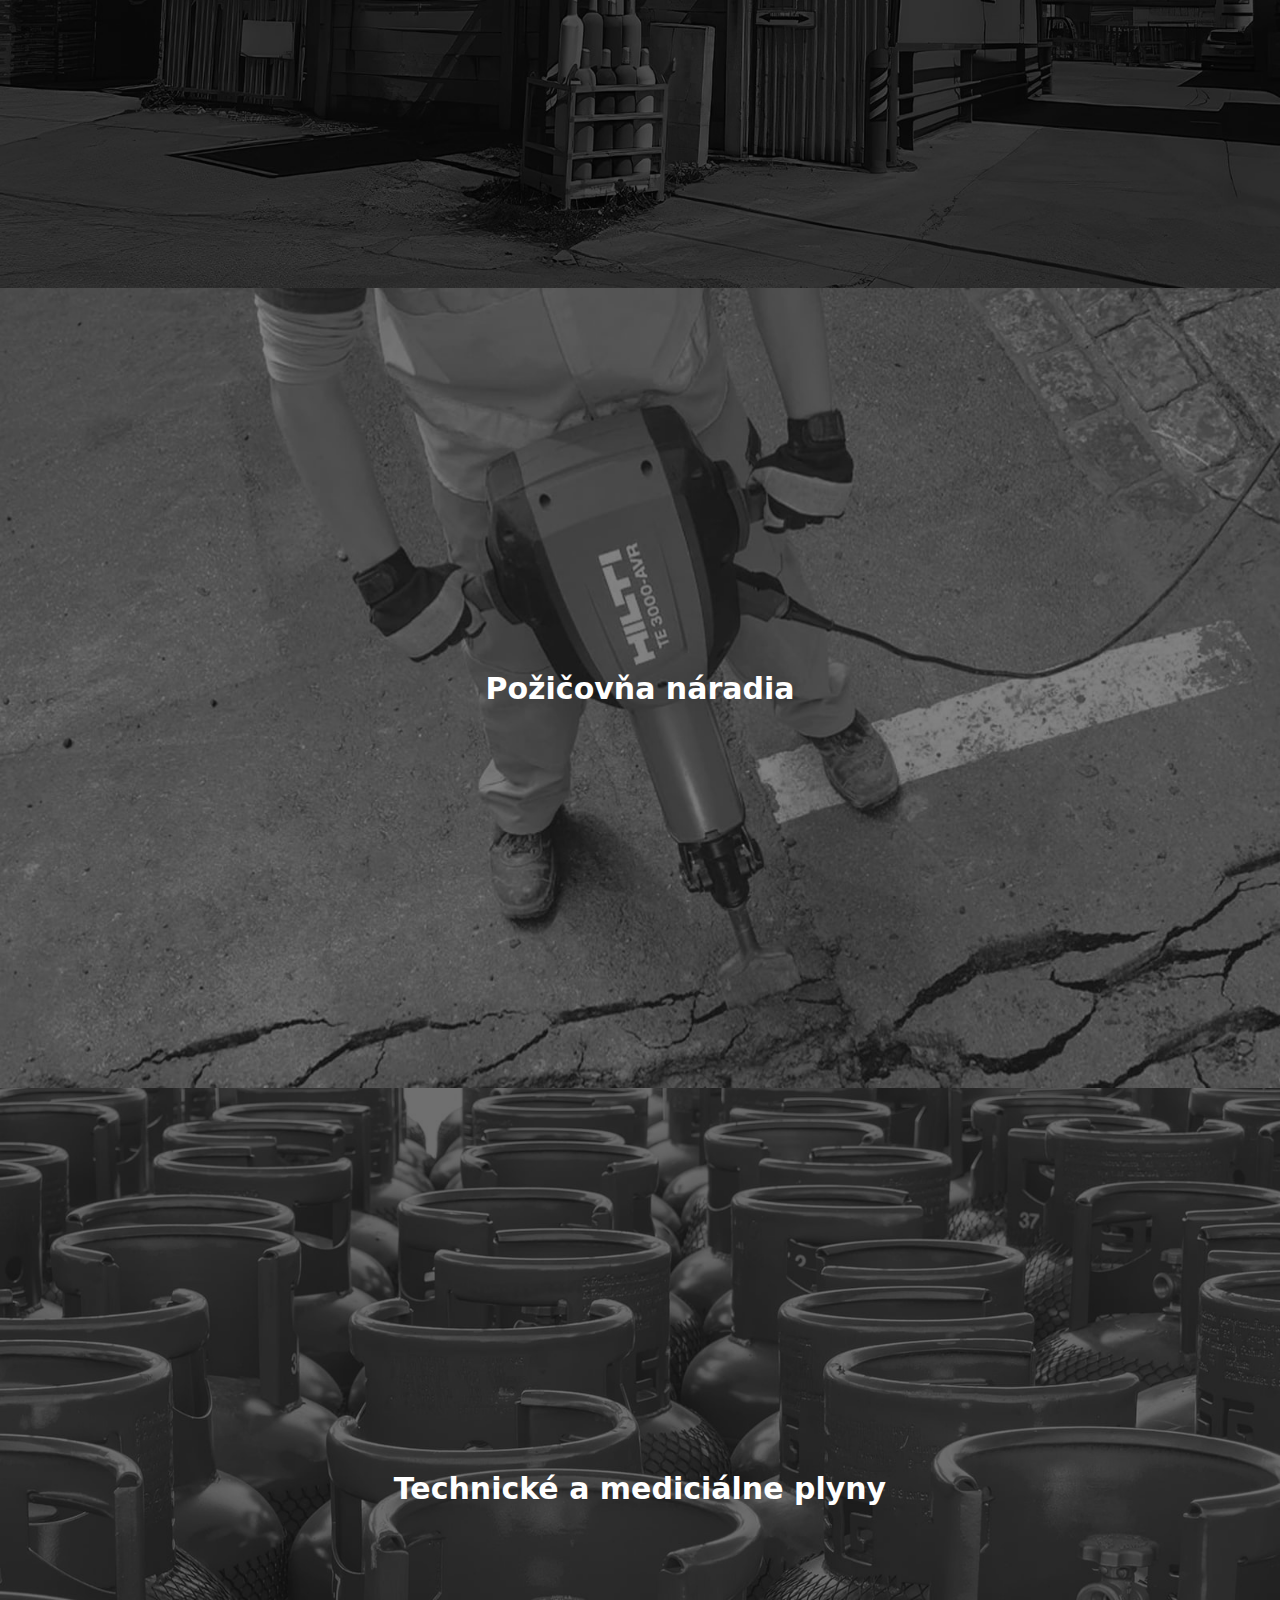
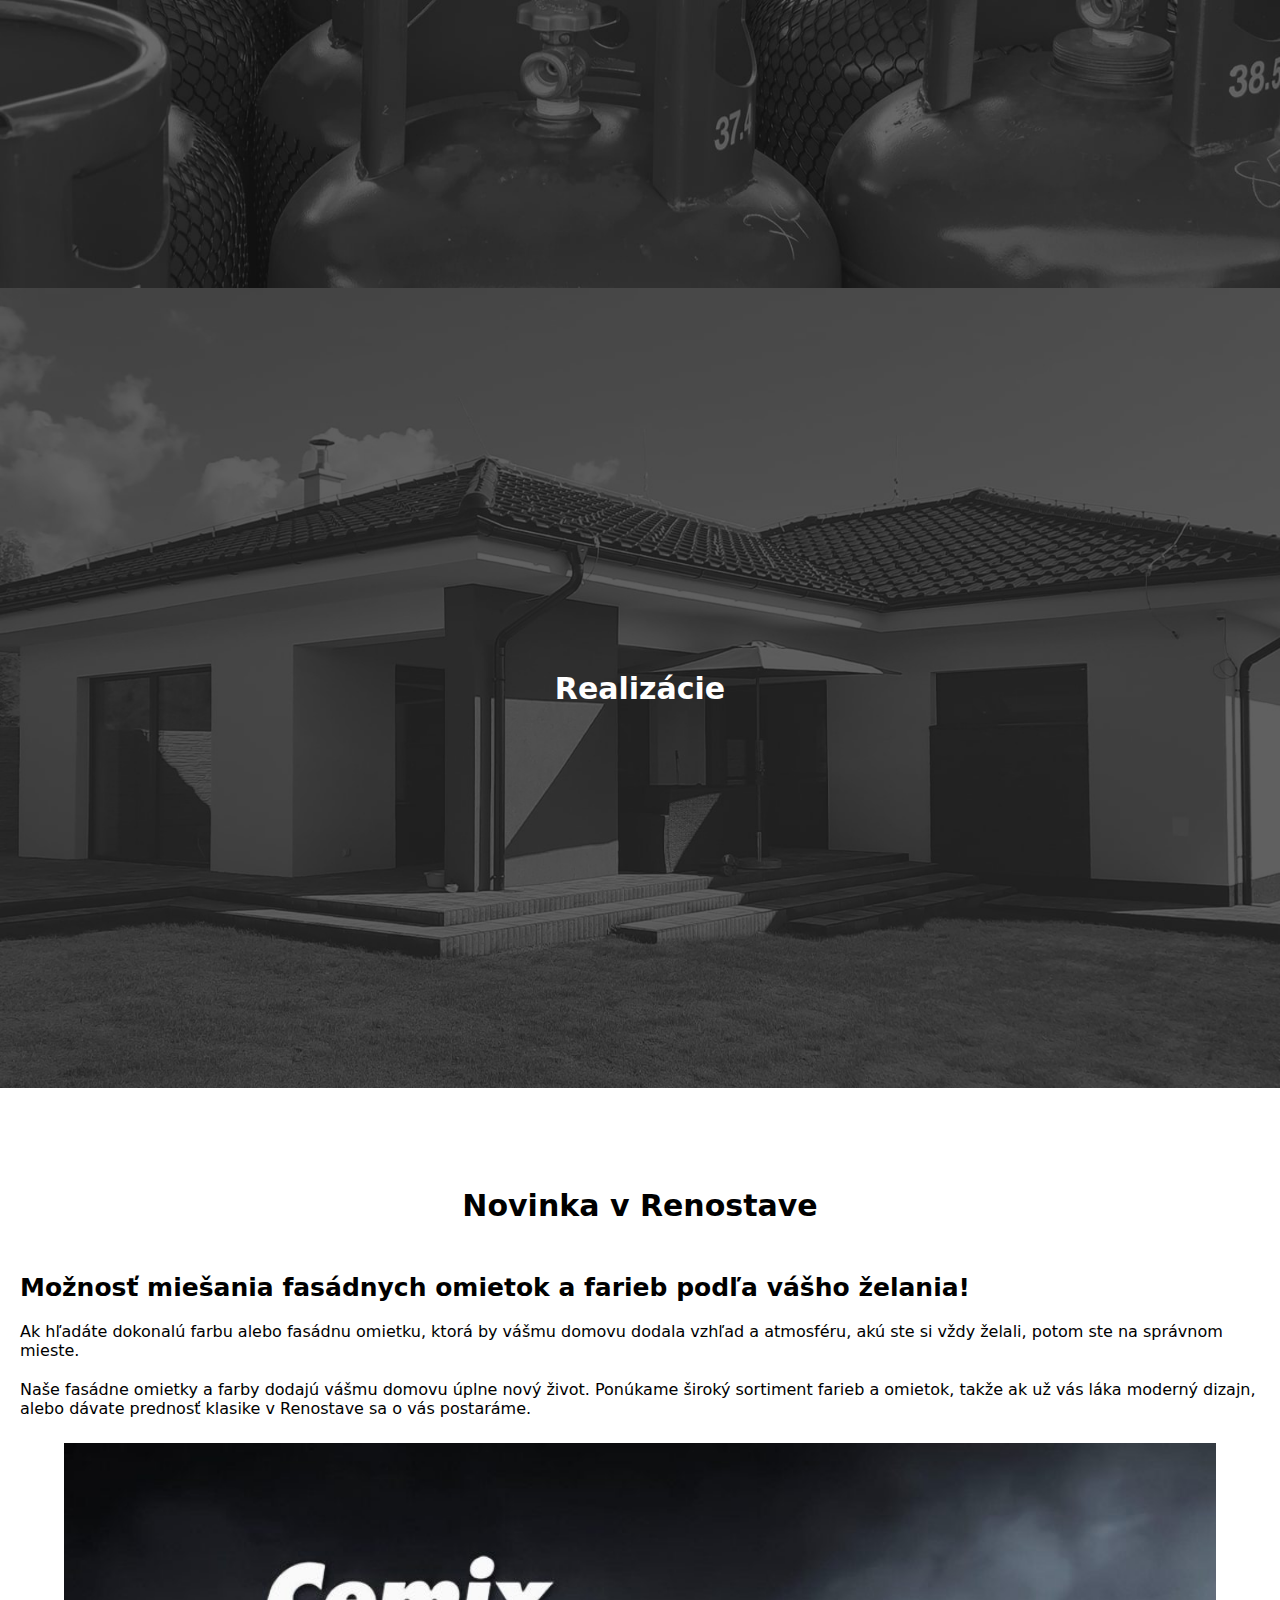
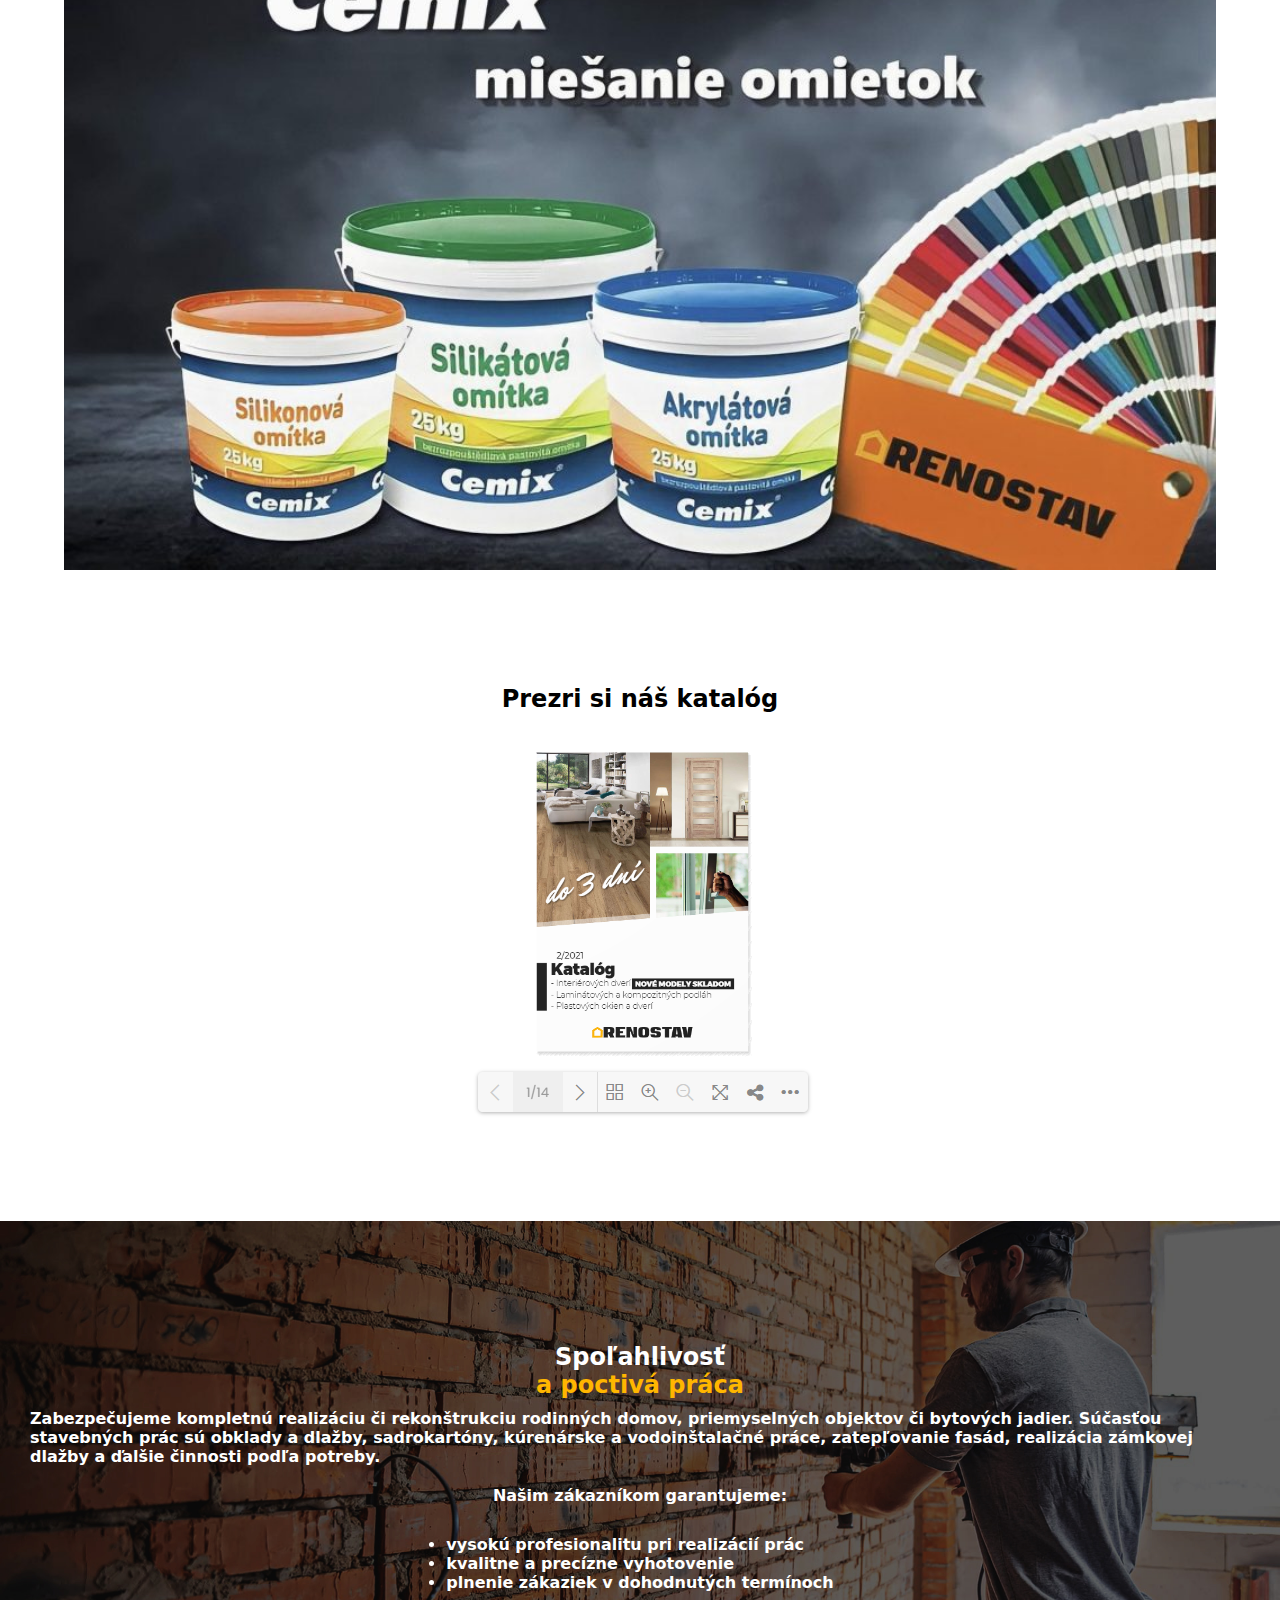
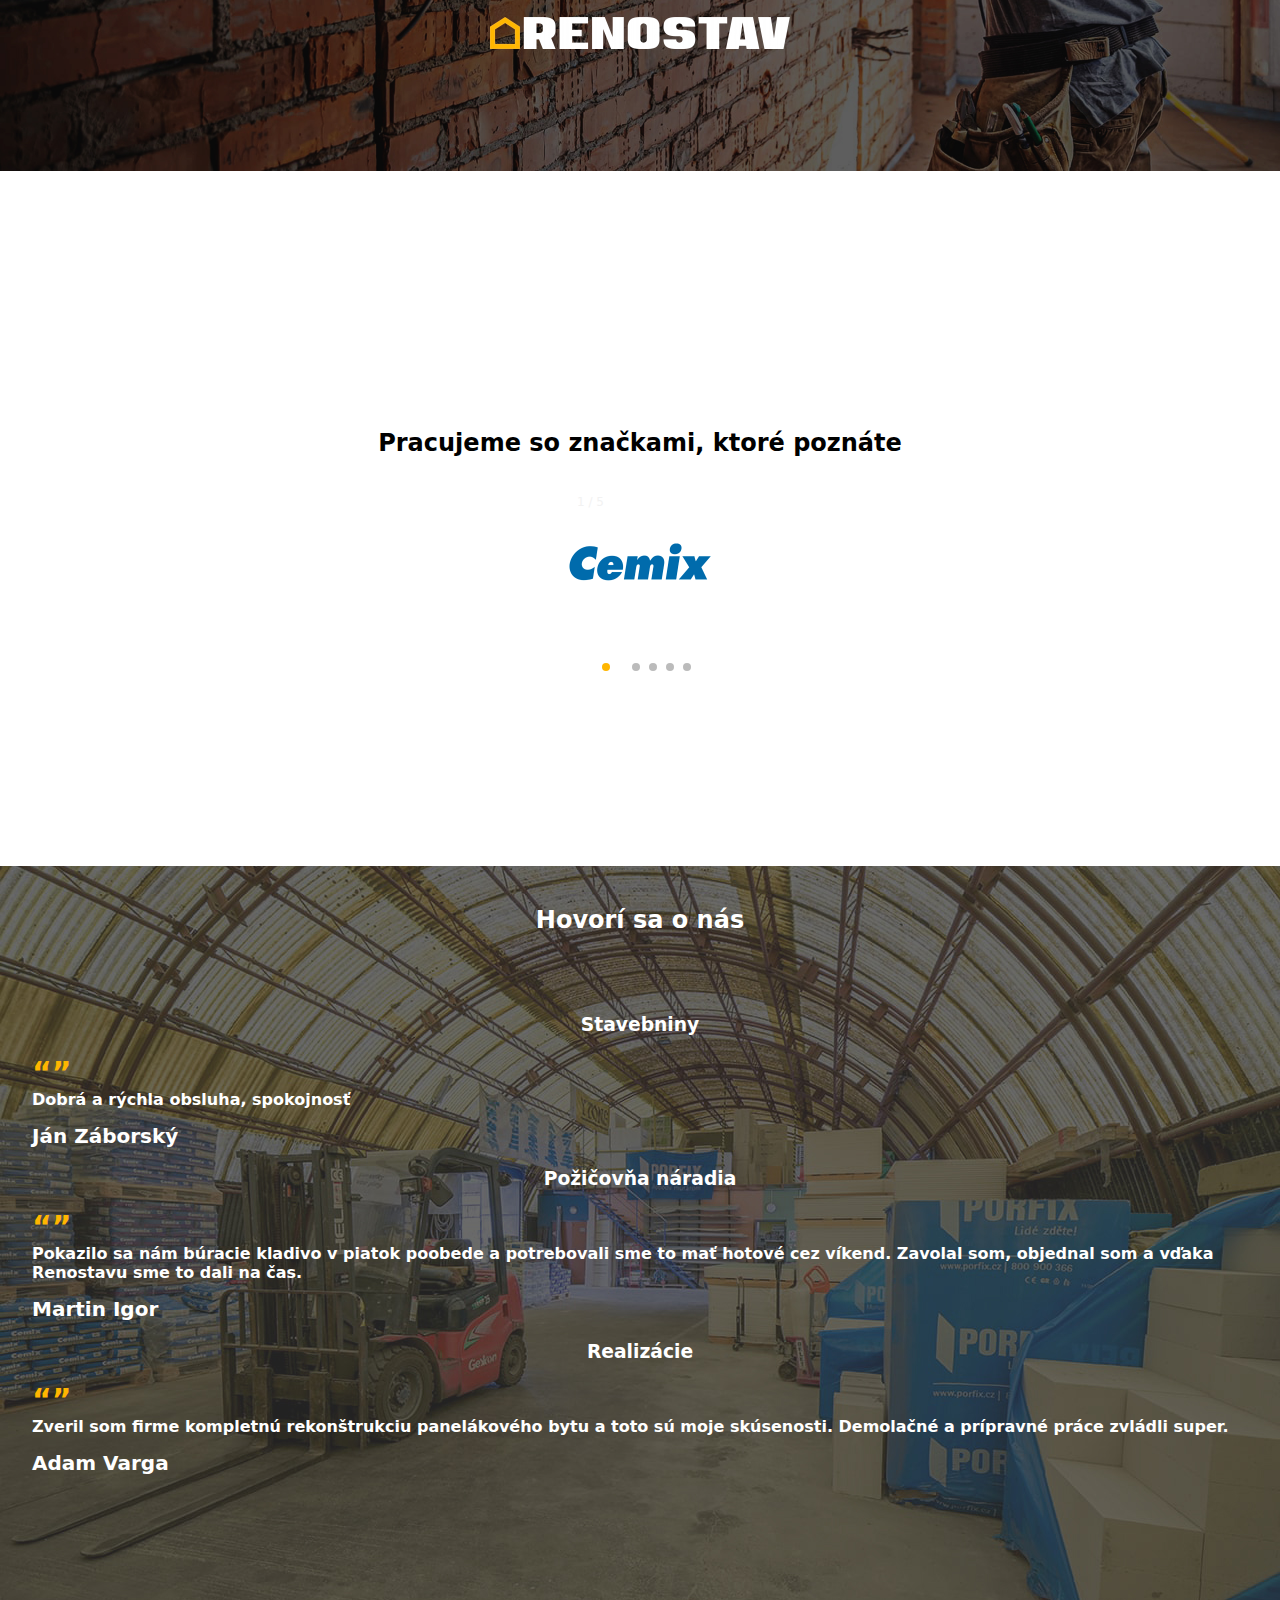
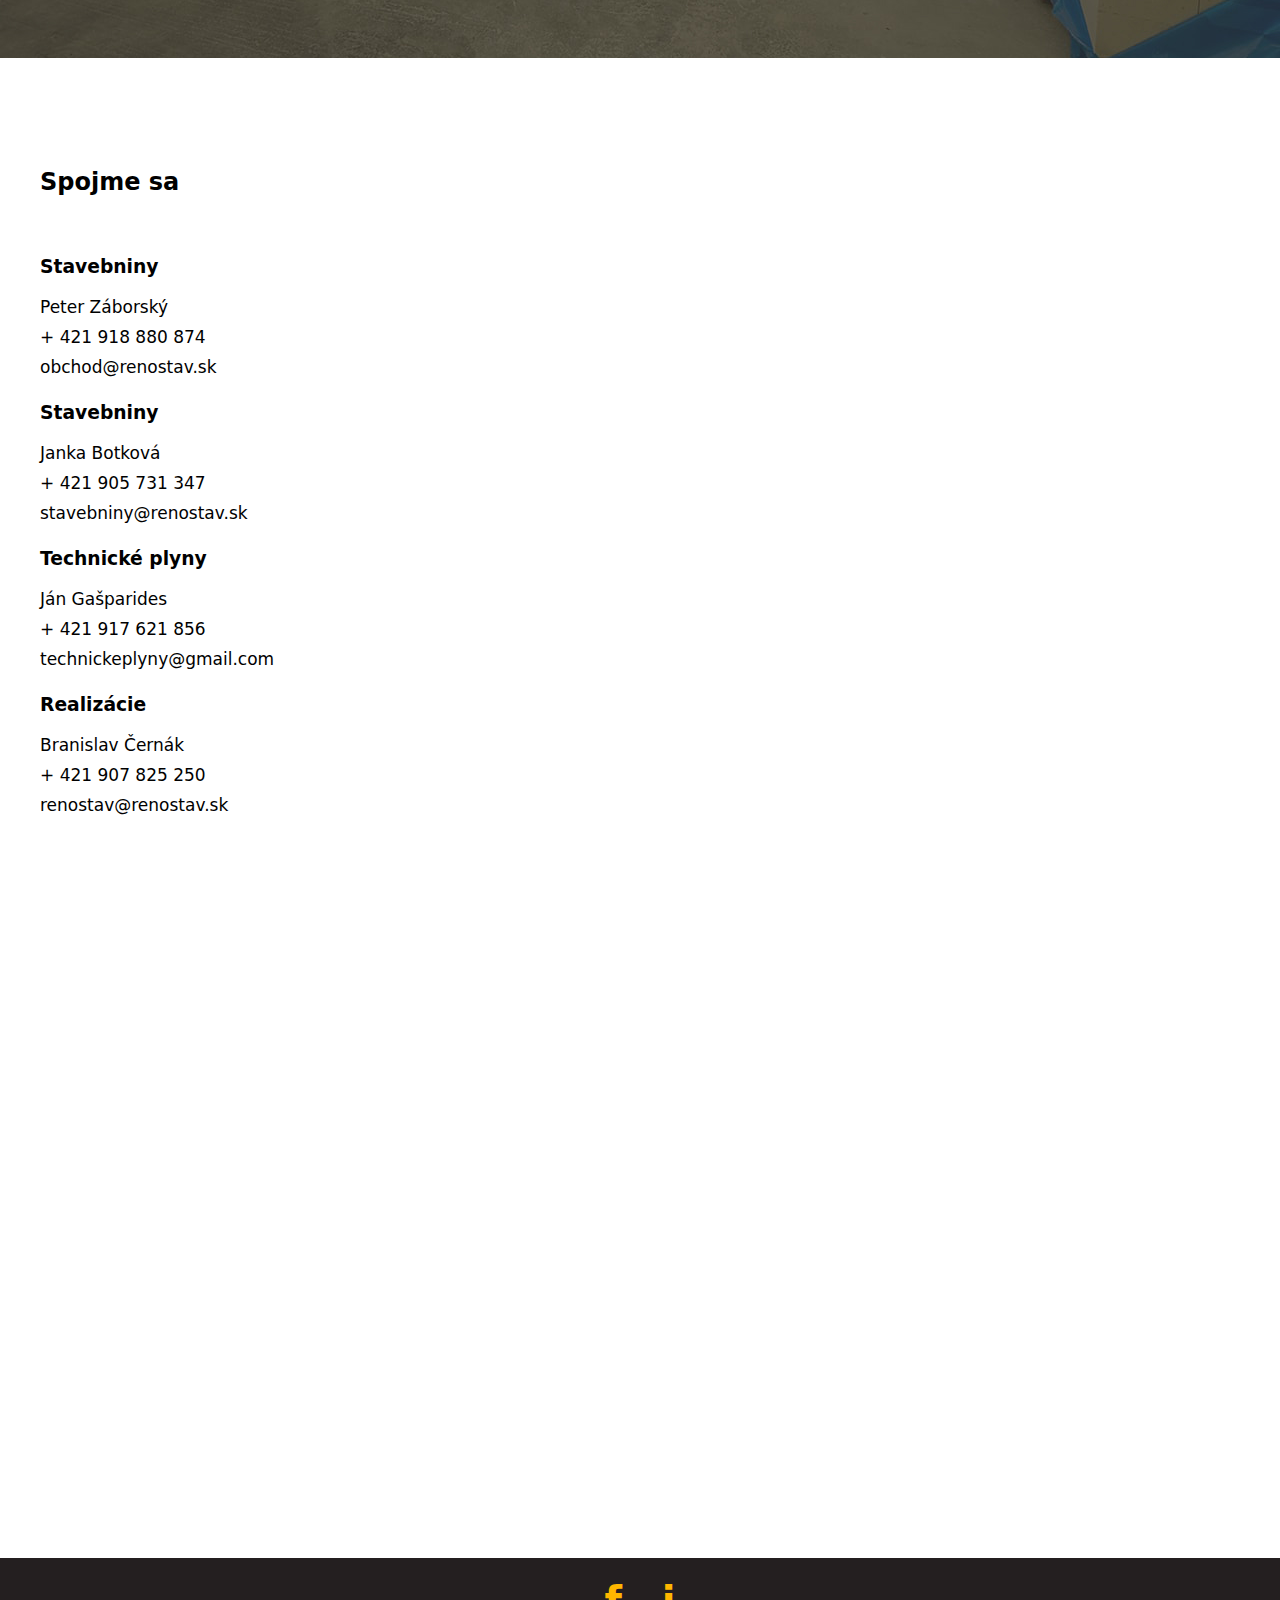
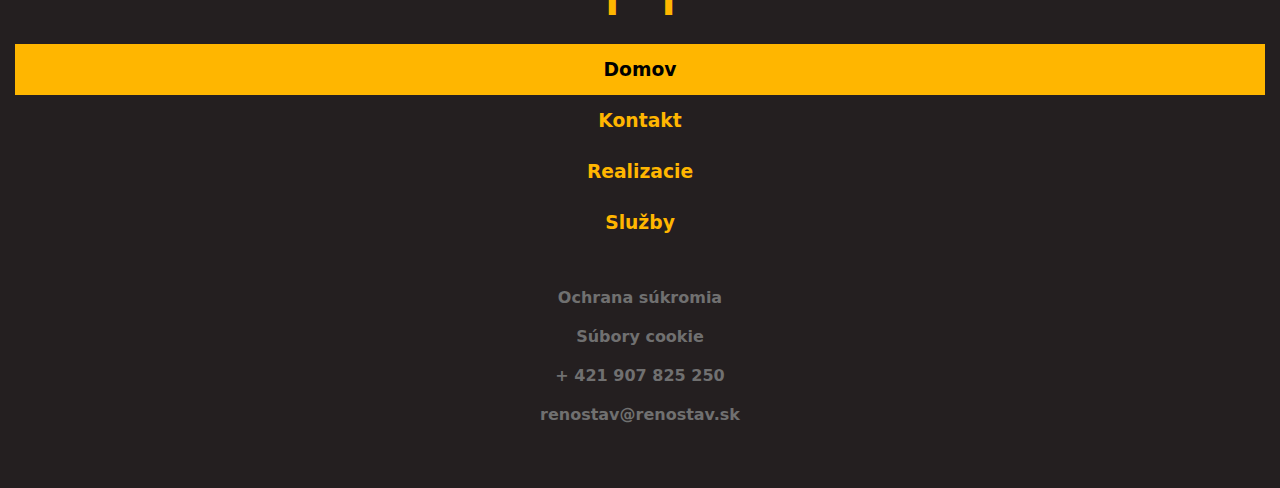
==== commit 0671d7b2: "oprava news Wrappera" ====
--- a/index.html
+++ b/index.html
@@ -45,12 +45,15 @@
    <section id="news">
         <h2>Novinka v Renostave</h2>
         <h3>Možnosť miešania fasádnych omietok a farieb podľa vášho želania!</h3>
-        
-        <p>Ak hľadáte dokonalú farbu alebo fasádnu omietku, ktorá by vášmu domovu dodala vzhľad a atmosféru, akú ste si vždy želali, potom ste na správnom mieste. </p>
-
-        <p>  Naše fasádne omietky a farby dodajú vášmu domovu úplne nový život. Ponúkame široký sortiment farieb a omietok, takže ak už vás láka moderný dizajn, alebo dávate prednosť klasike v Renostave sa o vás postaráme. </p>
-
-        <img src="./img/novinky/cemix.jpg" alt="">
+
+        <div class="newsWrapper">
+            <p>Ak hľadáte dokonalú farbu alebo fasádnu omietku, ktorá by vášmu domovu dodala vzhľad a atmosféru, akú ste si vždy želali, potom ste na správnom mieste. </p>
+
+            <p>  Naše fasádne omietky a farby dodajú vášmu domovu úplne nový život. Ponúkame široký sortiment farieb a omietok, takže ak už vás láka moderný dizajn, alebo dávate prednosť klasike v Renostave sa o vás postaráme. </p>
+    
+            <img src="./img/novinky/cemix.jpg" alt="">
+        </div>
+        
    </section>
 
    <section id="catalog" class="flexCenterColumn">
--- a/styles.css
+++ b/styles.css
@@ -189,6 +189,13 @@
     margin: 15px;
 }
 
+.newsWrapper{
+    display: flex;
+    flex-direction: column;
+    justify-content: center;
+    align-items: center;
+}
+
 /* KATALOG */
 
 #catalog{
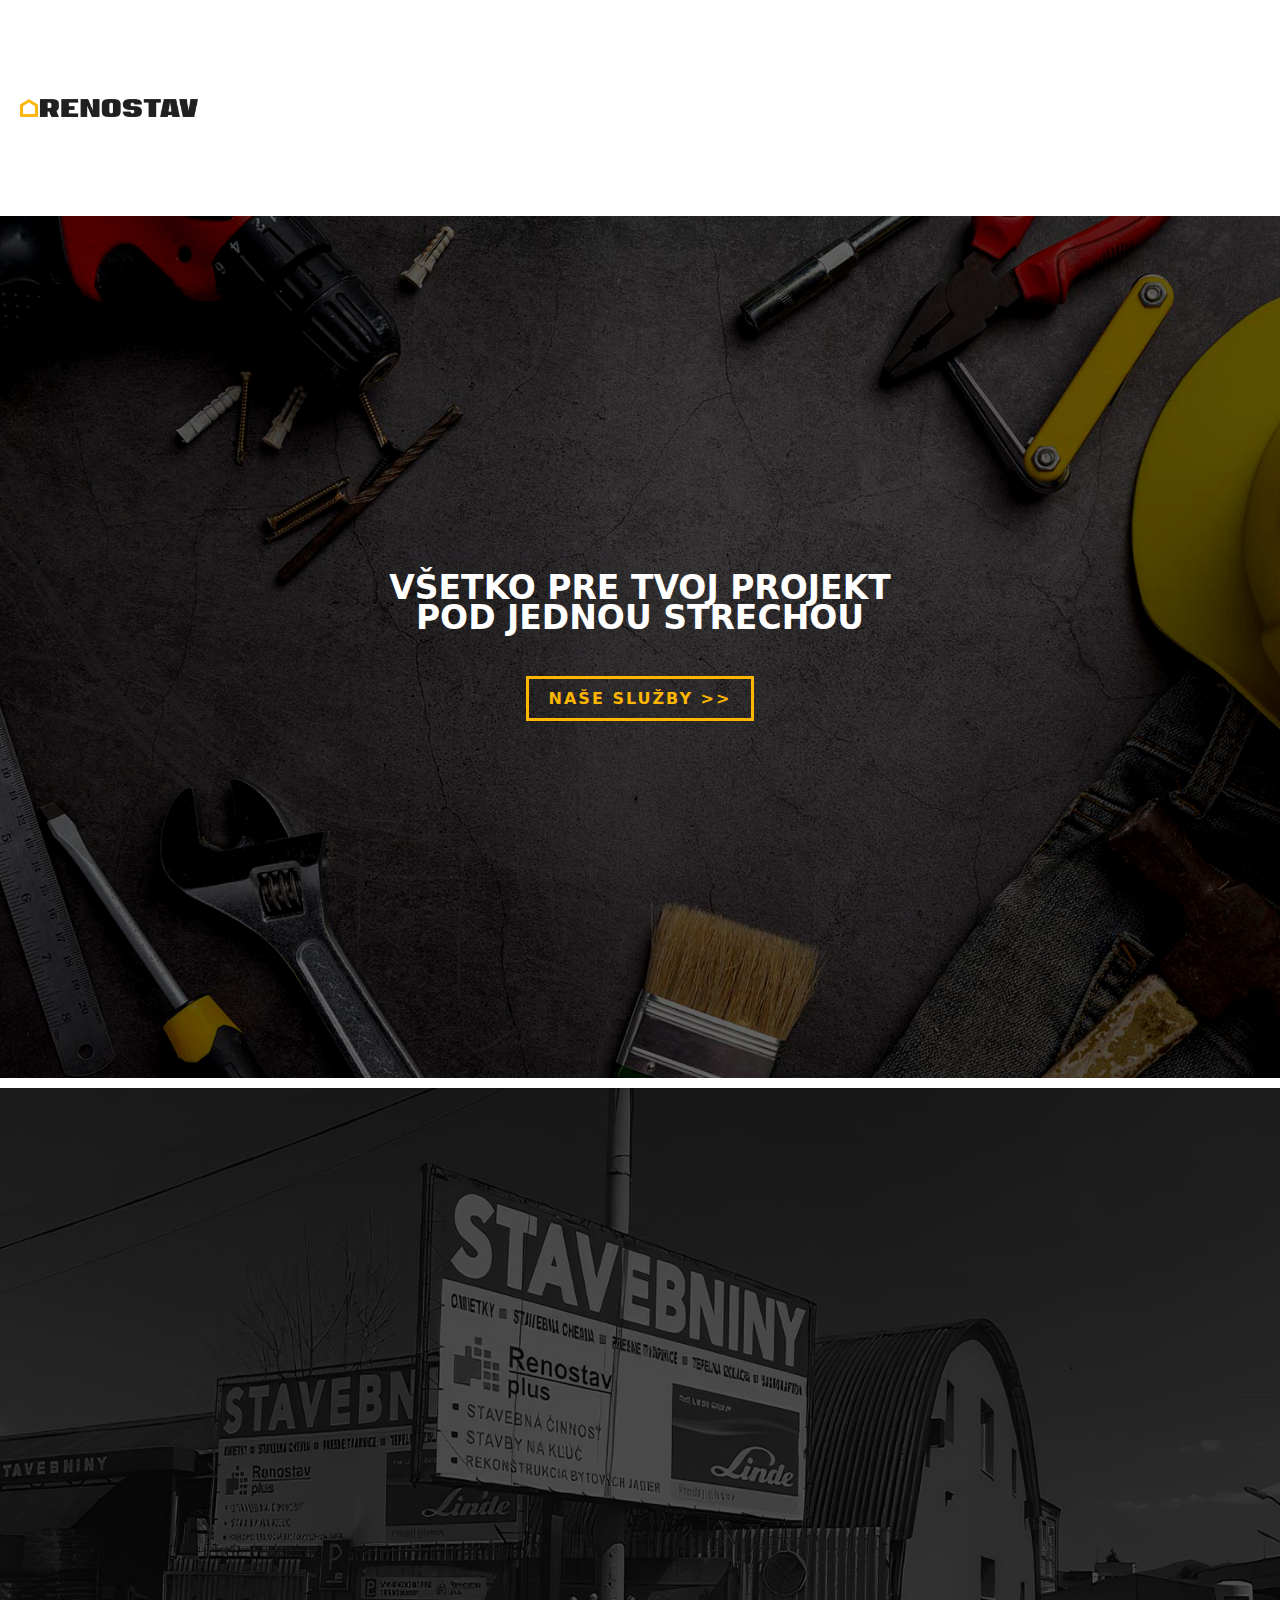
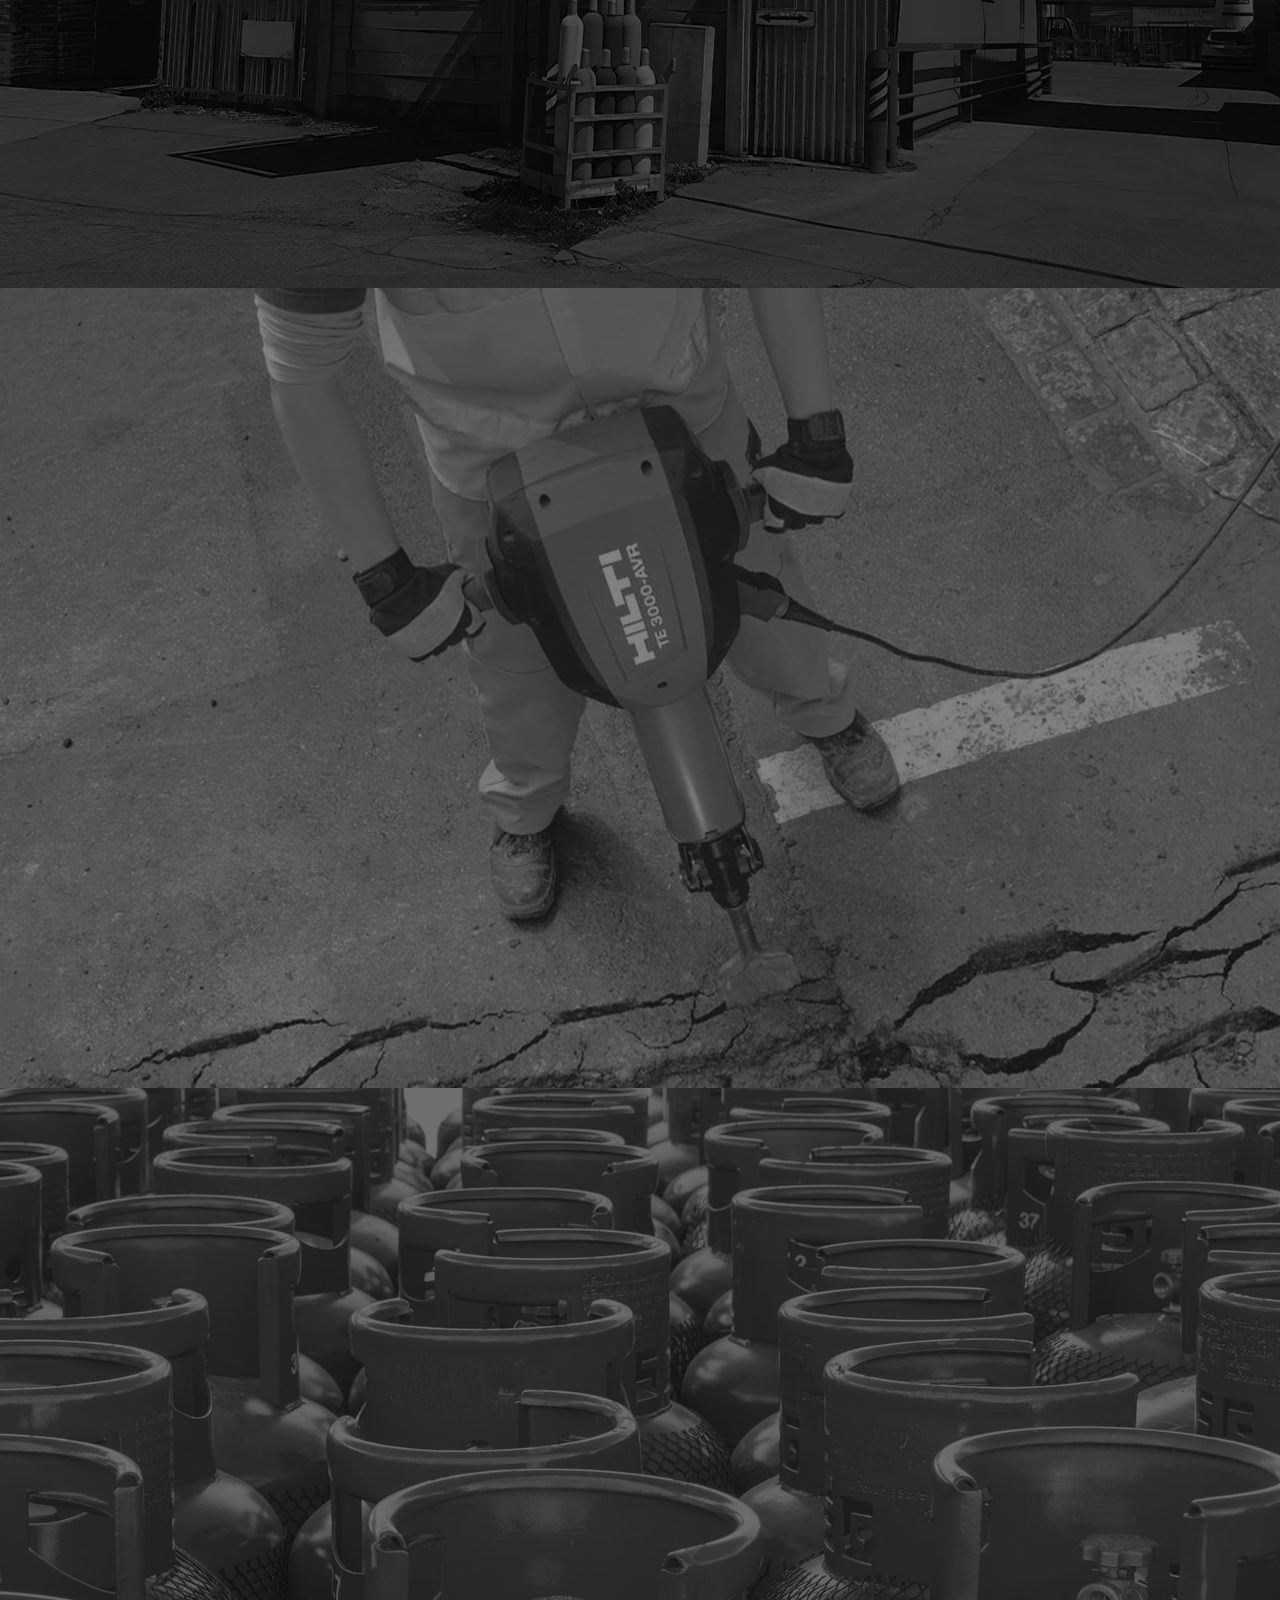
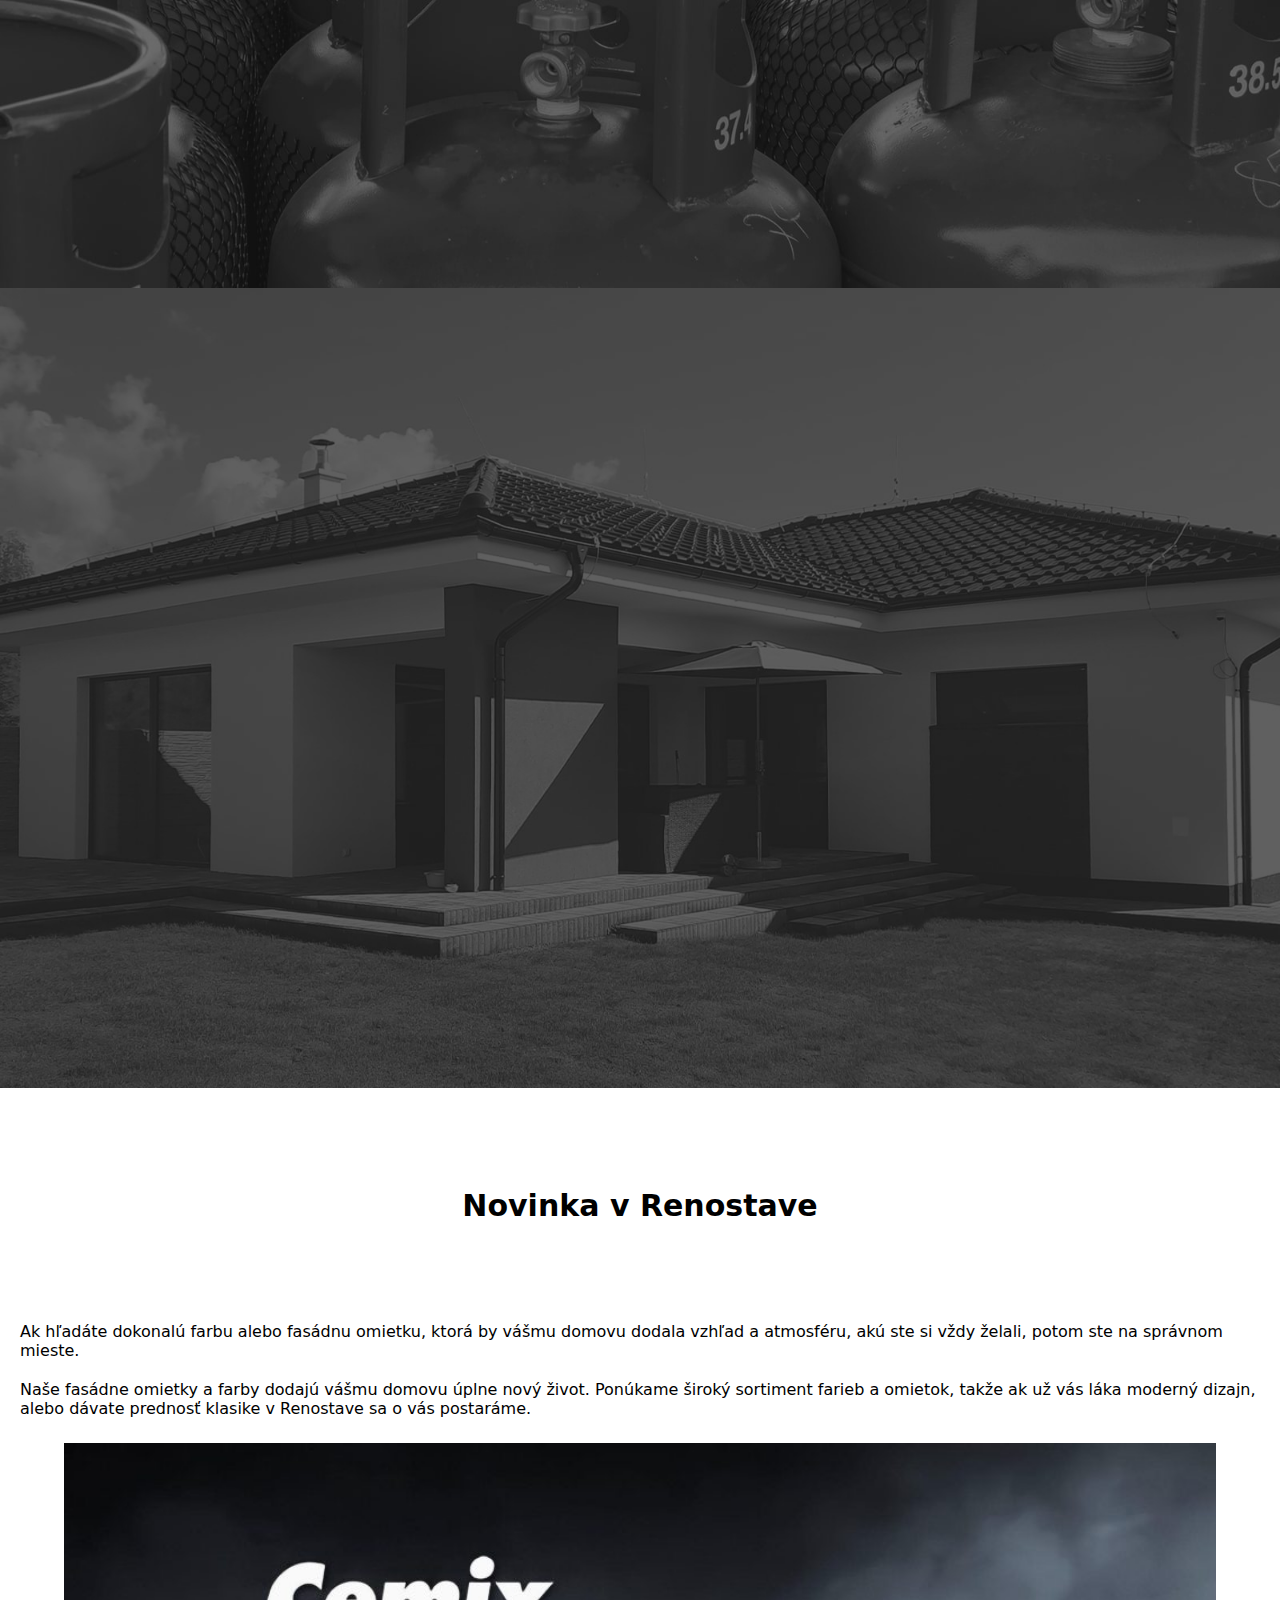
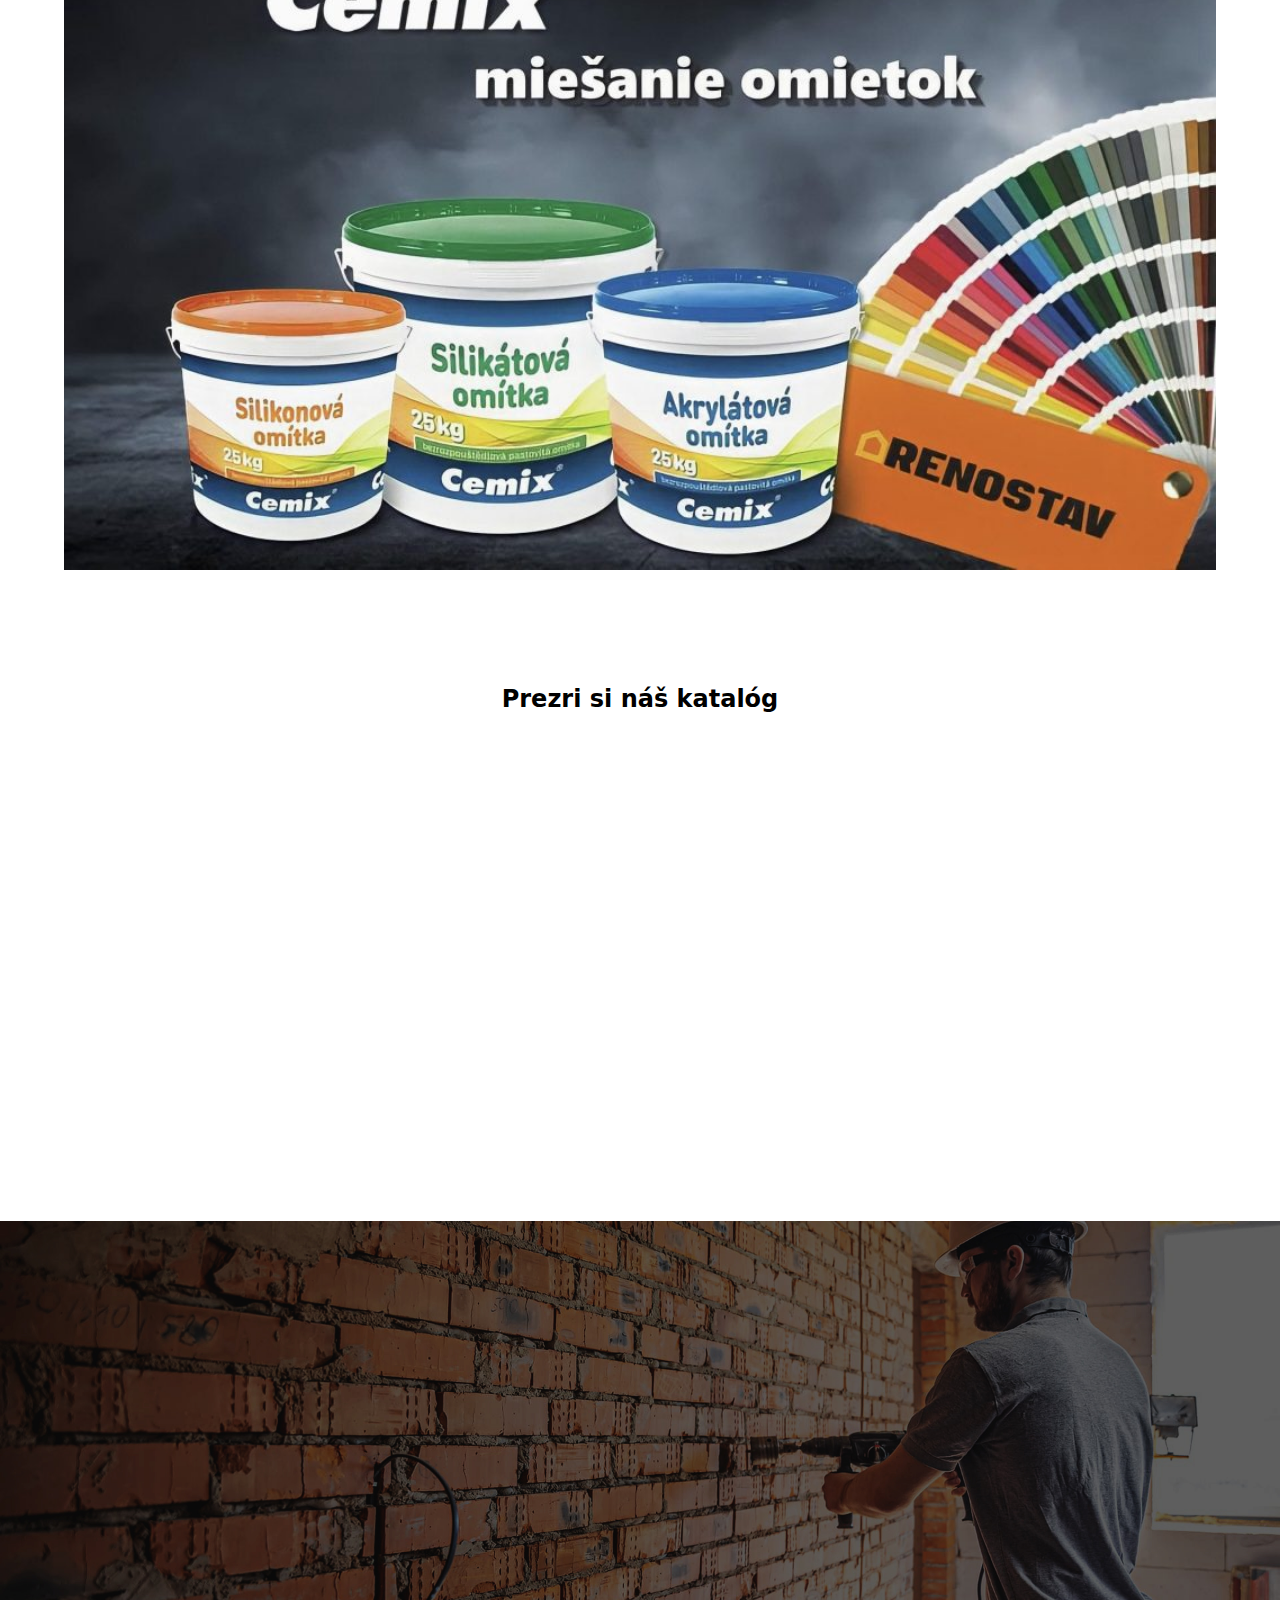
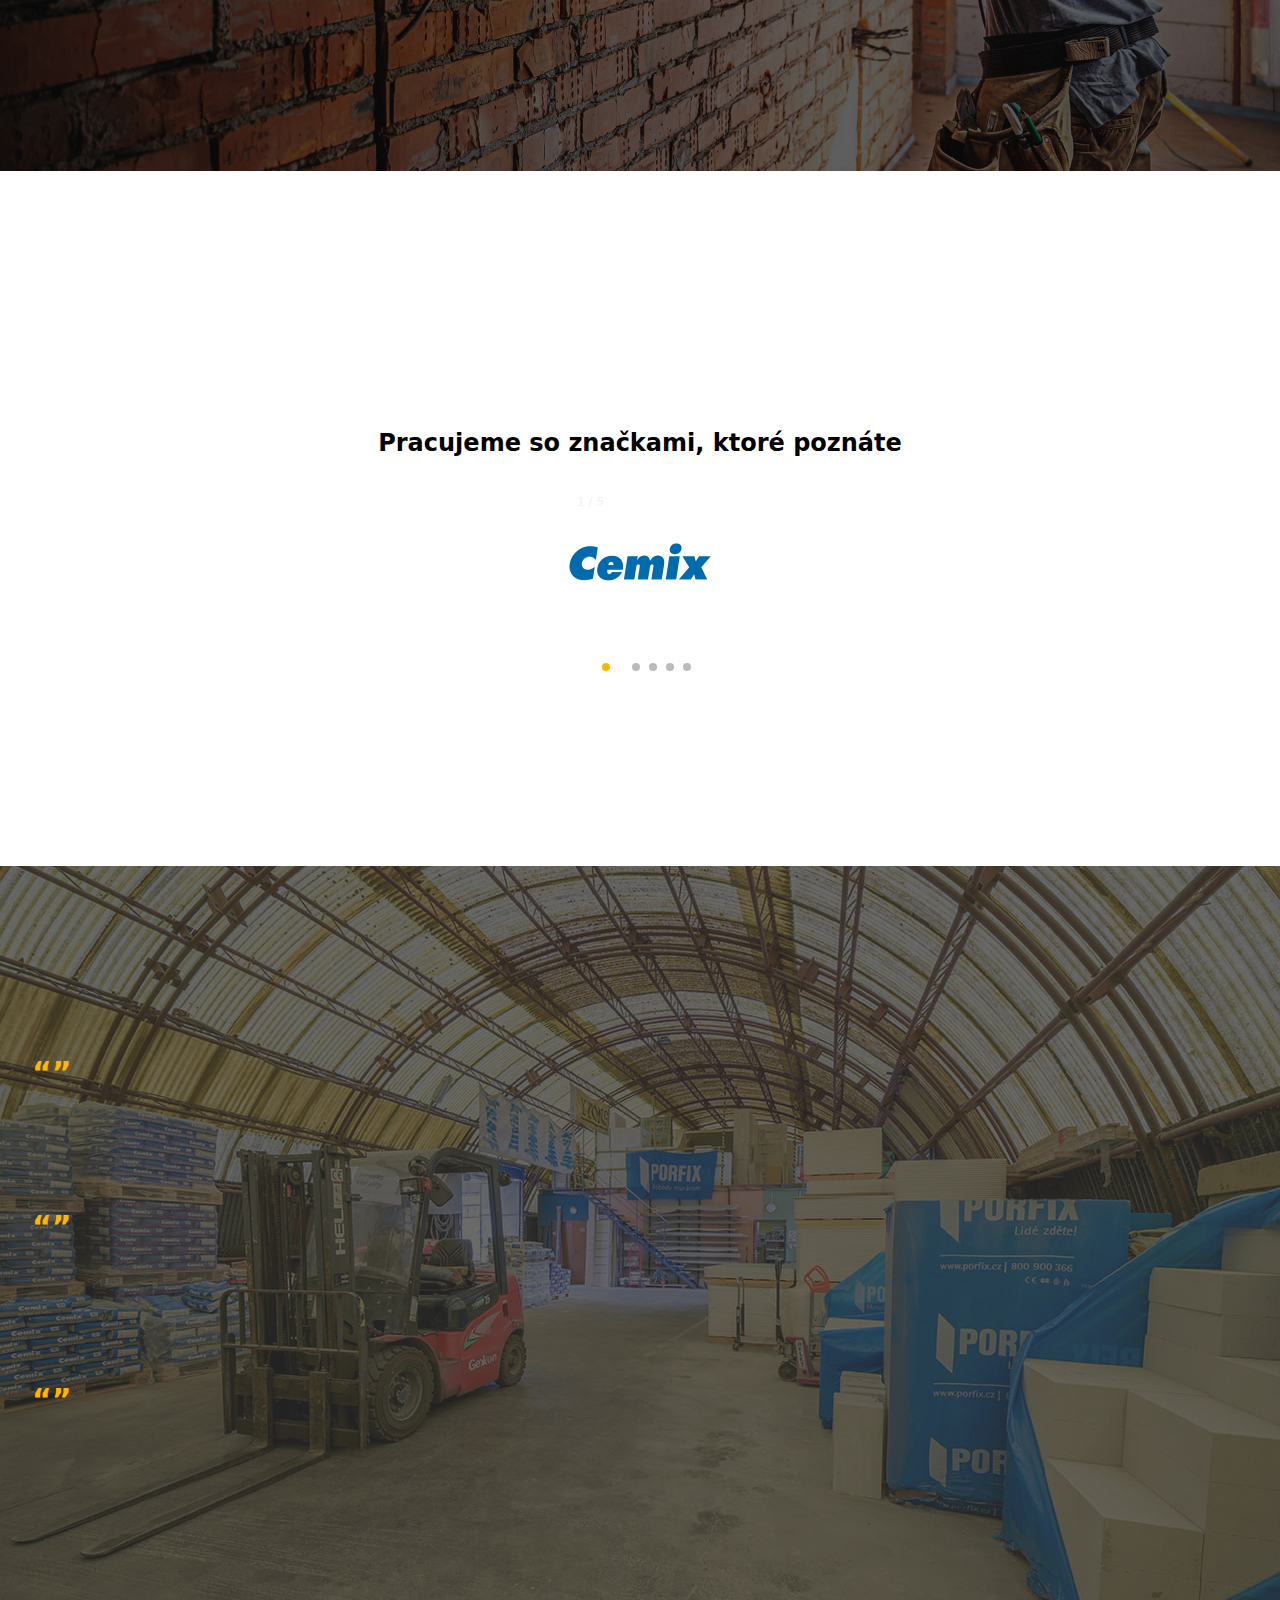
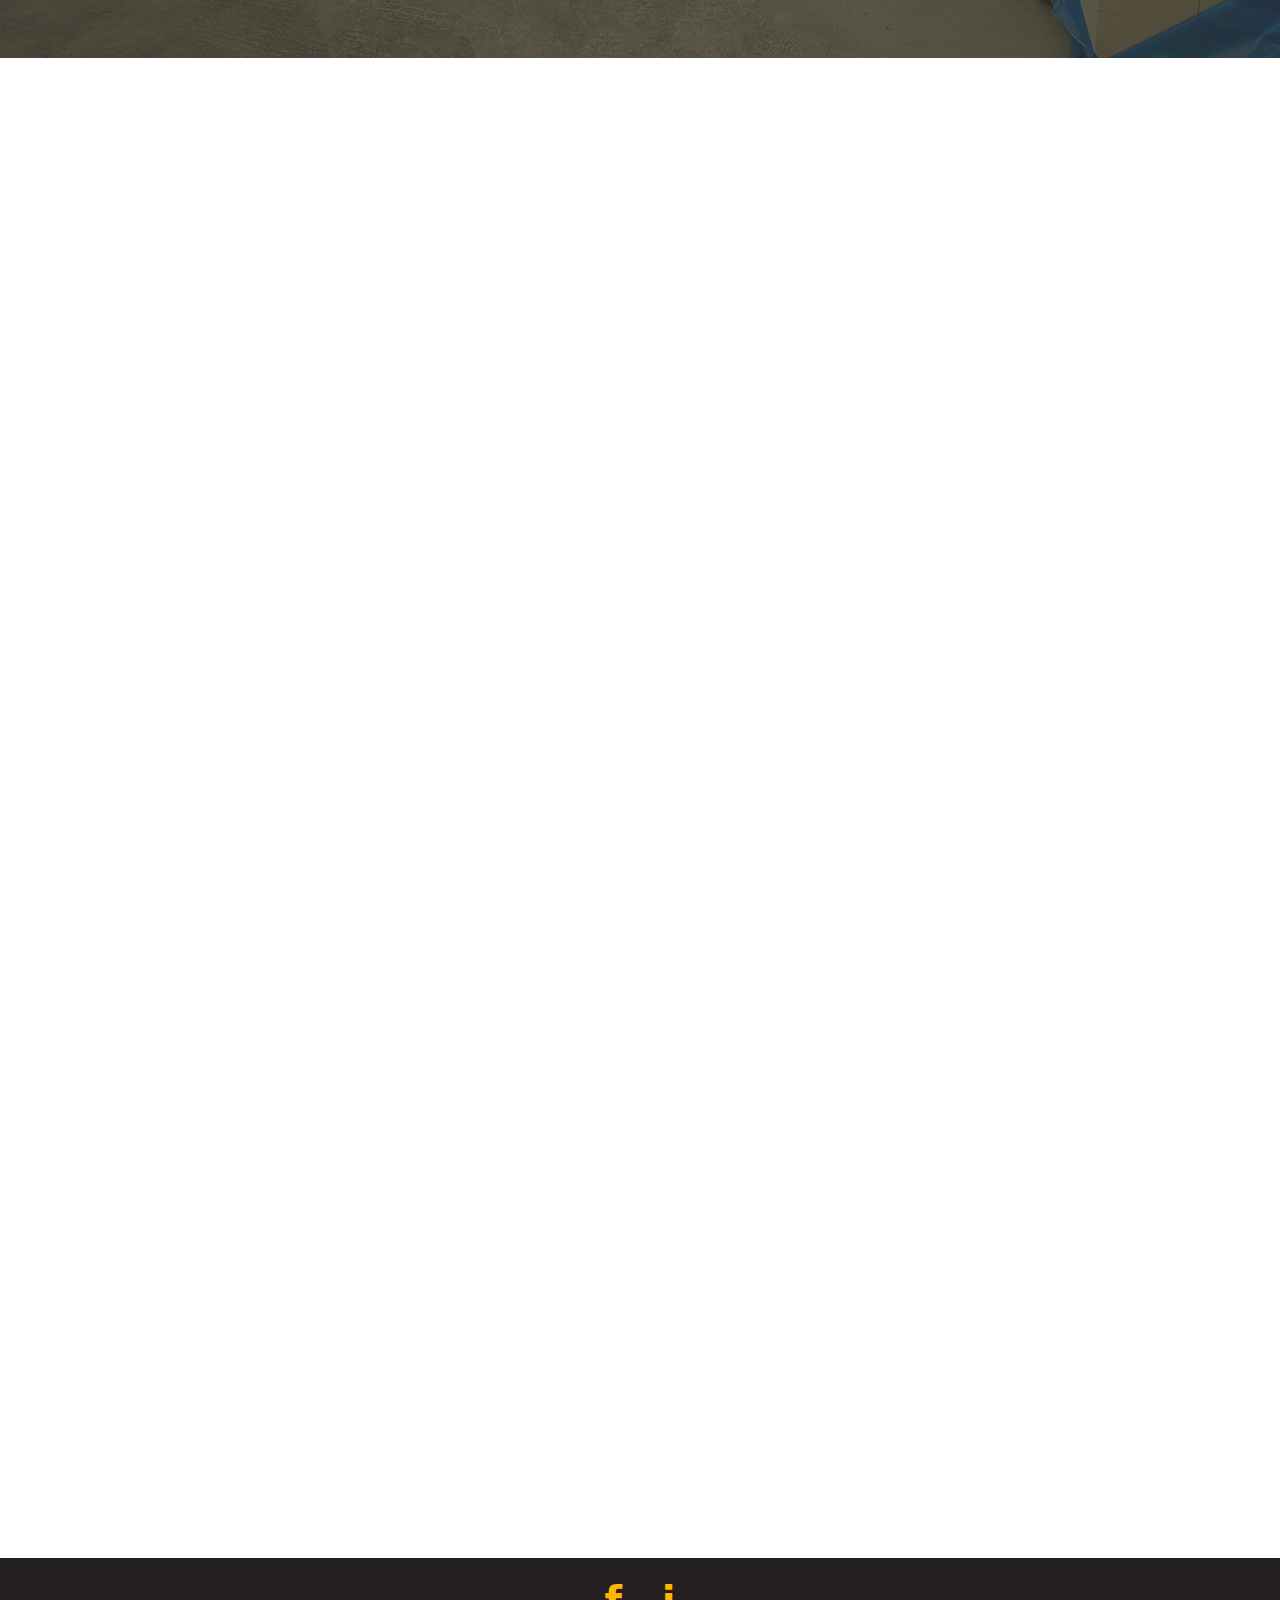
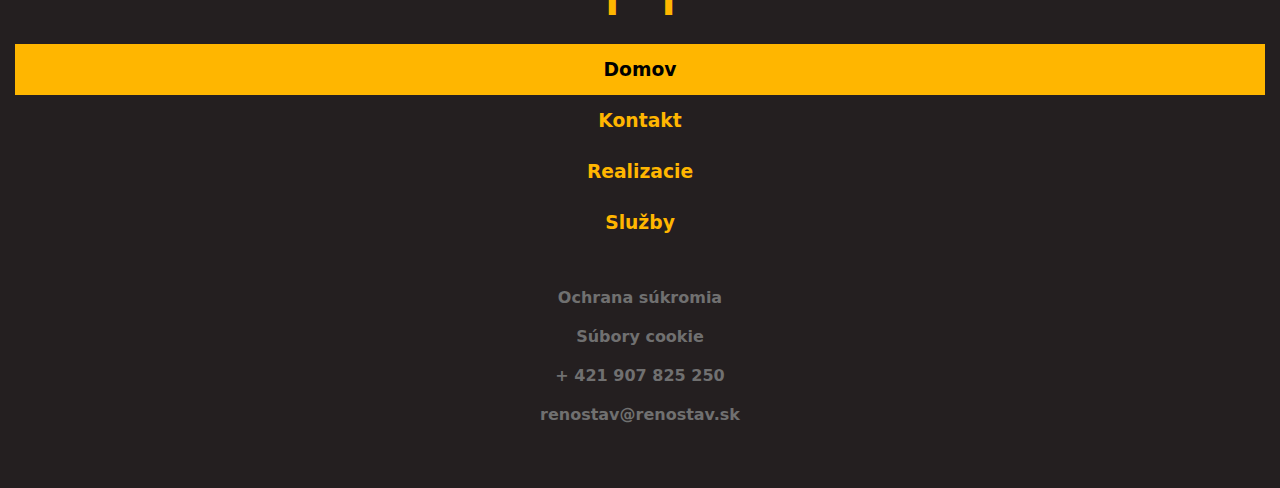
==== commit f0e27fe8: "pridanie animate-on-scroll efektov" ====
--- a/index.html
+++ b/index.html
@@ -5,6 +5,9 @@
     <meta http-equiv="X-UA-Compatible" content="IE=edge">
     <meta name="viewport" content="width=device-width, initial-scale=1.0">
     <link rel="stylesheet" href="styles.css">
+    <link href="https://unpkg.com/aos@2.3.1/dist/aos.css" rel="stylesheet">
+    <script src="https://unpkg.com/aos@2.3.1/dist/aos.js"></script>
+    <script src="https://code.jquery.com/jquery-3.6.3.min.js" integrity="sha256-pvPw+upLPUjgMXY0G+8O0xUf+/Im1MZjXxxgOcBQBXU=" crossorigin="anonymous"></script>
     <script src="scripts.js" defer></script>
     <title>Domov - Renostav</title>
 </head>
@@ -22,29 +25,30 @@
 
    <section id="offers">
     <div class="oneOffer">
-        <h2>Stavebiny</h2>
+        <h2 data-aos="fade-down">
+        Stavebiny</h2>
         <img src="./img/ponuky/stavebniny-renostav.jpg" alt="">
     </div>
 
     <div class="oneOffer">
-        <h2>Požičovňa náradia</h2>
+        <h2 data-aos="fade-right">Požičovňa náradia</h2>
         <img src="./img/ponuky/bw-pozicovna-renostav.jpg" alt="">
     </div>
 
     <div class="oneOffer">
-        <h2>Technické a mediciálne plyny</h2>
+        <h2 data-aos="fade-down">Technické a mediciálne plyny</h2>
         <img src="./img/ponuky/bw-plyny-renostav-copy.jpg" alt="">
     </div>
 
     <div class="oneOffer">
-        <h2>Realizácie</h2>
+        <h2 data-aos="fade-right">Realizácie</h2>
         <img src="./img/ponuky/bw-realizacie-renostav.jpg" alt="">
     </div>
    </section>
 
    <section id="news">
         <h2>Novinka v Renostave</h2>
-        <h3>Možnosť miešania fasádnych omietok a farieb podľa vášho želania!</h3>
+        <h3 data-aos="fade-up-right">Možnosť miešania fasádnych omietok a farieb podľa vášho želania!</h3>
 
         <div class="newsWrapper">
             <p>Ak hľadáte dokonalú farbu alebo fasádnu omietku, ktorá by vášmu domovu dodala vzhľad a atmosféru, akú ste si vždy želali, potom ste na správnom mieste. </p>
@@ -58,22 +62,22 @@
 
    <section id="catalog" class="flexCenterColumn">
     <h2>Prezri si náš katalóg</h2>
-    <img src="./img/katalog/catalog.png" alt="">
+    <img src="./img/katalog/catalog.png" alt="" data-aos="flip-left">
    </section>
 
    <section id="reliability" class="flexCenterColumn">
-        <h2>Spoľahlivosť <br> <span>a poctivá práca</span></h2>
-        <p>Zabezpečujeme kompletnú realizáciu či rekonštrukciu rodinných domov, priemyselných objektov či bytových jadier. Súčasťou stavebných prác sú obklady a dlažby, sadrokartóny, kúrenárske a vodoinštalačné práce, zatepľovanie fasád, realizácia zámkovej dlažby a ďalšie činnosti podľa potreby.</p>
-
-        <p>Našim zákazníkom garantujeme:</p>
-
-        <ul>
+        <h2 data-aos="flip-up">Spoľahlivosť <br> <span data-aos="flip-down">a poctivá práca</span></h2>
+        <p data-aos="zoom-in-up">Zabezpečujeme kompletnú realizáciu či rekonštrukciu rodinných domov, priemyselných objektov či bytových jadier. Súčasťou stavebných prác sú obklady a dlažby, sadrokartóny, kúrenárske a vodoinštalačné práce, zatepľovanie fasád, realizácia zámkovej dlažby a ďalšie činnosti podľa potreby.</p>
+
+        <p data-aos="zoom-in-down">Našim zákazníkom garantujeme:</p>
+
+        <ul data-aos="zoom-in-left">
             <li>vysokú profesionalitu pri realizácií prác</li>
             <li>kvalitne a precízne vyhotovenie</li>
             <li>plnenie zákaziek v dohodnutých termínoch</li>
         </ul>
 
-        <img src="./img/logo-white.png" alt="">
+        <img src="./img/logo-white.png" alt="" data-aos="zoom-out-up">
 
         
 
@@ -128,61 +132,77 @@
    </section>
 
    <section id="itSays">
-       <h2>Hovorí sa o nás</h2>
+       <h2 data-aos="fade-up"
+       data-aos-duration="1000">Hovorí sa o nás</h2>
        <div class="poznamka">
-            <h3>Stavebniny</h3>
+            <h3 data-aos="flip-left"
+            data-aos-easing="ease-out-cubic"
+            data-aos-duration="500">Stavebniny</h3>
         
             <q></q>
-            <p>Dobrá a rýchla obsluha, spokojnosť</p>
-            <h4>Ján Záborský</h4>
+            <p data-aos="fade-up"
+            data-aos-anchor-placement="top-bottom">Dobrá a rýchla obsluha, spokojnosť</p>
+            <h4 data-aos="flip-left"
+            data-aos-easing="ease-out-cubic"
+            data-aos-duration="500">Ján Záborský</h4>
        </div>
 
        <div class="poznamka">
-            <h3>Požičovňa náradia</h3>
+            <h3 data-aos="flip-left"
+            data-aos-easing="ease-out-cubic"
+            data-aos-duration="1500">Požičovňa náradia</h3>
             <q></q>
-            <p>Pokazilo sa nám búracie kladivo v piatok poobede a potrebovali sme to mať hotové cez víkend. Zavolal som, objednal som a vďaka Renostavu sme to dali na čas.</p>
-            <h4>Martin Igor</h4>
+            <p data-aos="fade-up"
+            data-aos-anchor-placement="top-bottom">Pokazilo sa nám búracie kladivo v piatok poobede a potrebovali sme to mať hotové cez víkend. Zavolal som, objednal som a vďaka Renostavu sme to dali na čas.</p>
+            <h4 data-aos="flip-left"
+            data-aos-easing="ease-out-cubic"
+            data-aos-duration="1500">Martin Igor</h4>
        </div>
 
        <div class="poznamka">
-        <h3>Realizácie</h3>
+        <h3 data-aos="flip-left"
+        data-aos-easing="ease-out-cubic"
+        data-aos-duration="2500">Realizácie</h3>
         <q></q>
-        <p>Zveril som firme kompletnú rekonštrukciu panelákového bytu a toto sú moje skúsenosti. Demolačné a prípravné práce zvládli super.</p>
-        <h4>Adam Varga</h4>
+        <p data-aos="fade-up"
+        data-aos-anchor-placement="top-bottom">Zveril som firme kompletnú rekonštrukciu panelákového bytu a toto sú moje skúsenosti. Demolačné a prípravné práce zvládli super.</p>
+        <h4 data-aos="flip-left"
+        data-aos-easing="ease-out-cubic"
+        data-aos-duration="2500">Adam Varga</h4>
    </div> 
    </section>
 
    <section id="connect">
-        <h2>Spojme sa</h2>
-        <div class="spojmeSaSekcia">
+        <h2 data-aos="flip-left">Spojme sa</h2>
+        <div class="spojmeSaSekcia" data-aos="flip-up">
             <h3>Stavebniny</h3>
             <p>Peter Záborský</p>
             <a href="tel:+">+ 421 918 880 874</a>
             <a href="mailto:">obchod@renostav.sk</a>
         </div>
 
-        <div class="spojmeSaSekcia">
+        <div class="spojmeSaSekcia" data-aos="flip-right">
             <h3>Stavebniny</h3>
             <p>Janka Botková</p>
             <a href="tel:+">+ 421 905 731 347</a>
             <a href="mailto:">stavebniny@renostav.sk</a>
         </div>
 
-        <div class="spojmeSaSekcia">
+        <div class="spojmeSaSekcia" data-aos="flip-down">
             <h3>Technické plyny</h3>
             <p>Ján Gašparides</p>
             <a href="tel:+">+ 421 917 621 856</a>
             <a href="mailto:">technickeplyny@gmail.com</a>
         </div>
 
-        <div class="spojmeSaSekcia">
+        <div class="spojmeSaSekcia"  data-aos="flip-left">
             <h3>Realizácie</h3>
             <p>Branislav Černák</p>
             <a href="tel:+">+ 421 907 825 250</a>
             <a href="mailto:">renostav@renostav.sk</a>
         </div>
 
-        <iframe id="map" 
+        <iframe id="map" data-aos="fade-up"
         src="https://www.google.com/maps/embed?pb=!1m18!1m12!1m3!1d2614.1597522154884!2d18.910738316150763!3d49.06459797930826!2m3!1f0!2f0!3f0!3m2!1i1024!2i768!4f13.1!3m3!1m2!1s0x4714feda3c3a034d%3A0xed5022aa1187fe9d!2sRenostav%20plus%2C%20s.r.o.!5e0!3m2!1ssk!2ssk!4v1672094994391!5m2!1ssk!2ssk" width="600" height="450" style="border:0;" allowfullscreen="" loading="lazy" referrerpolicy="no-referrer-when-downgrade">
         </iframe>
         
@@ -213,5 +233,11 @@
 
    </section>
 
+   <script>
+    AOS.init();
+  </script>
+
+   <script src="./scripts.js"></script>
+
 </body>
 </html>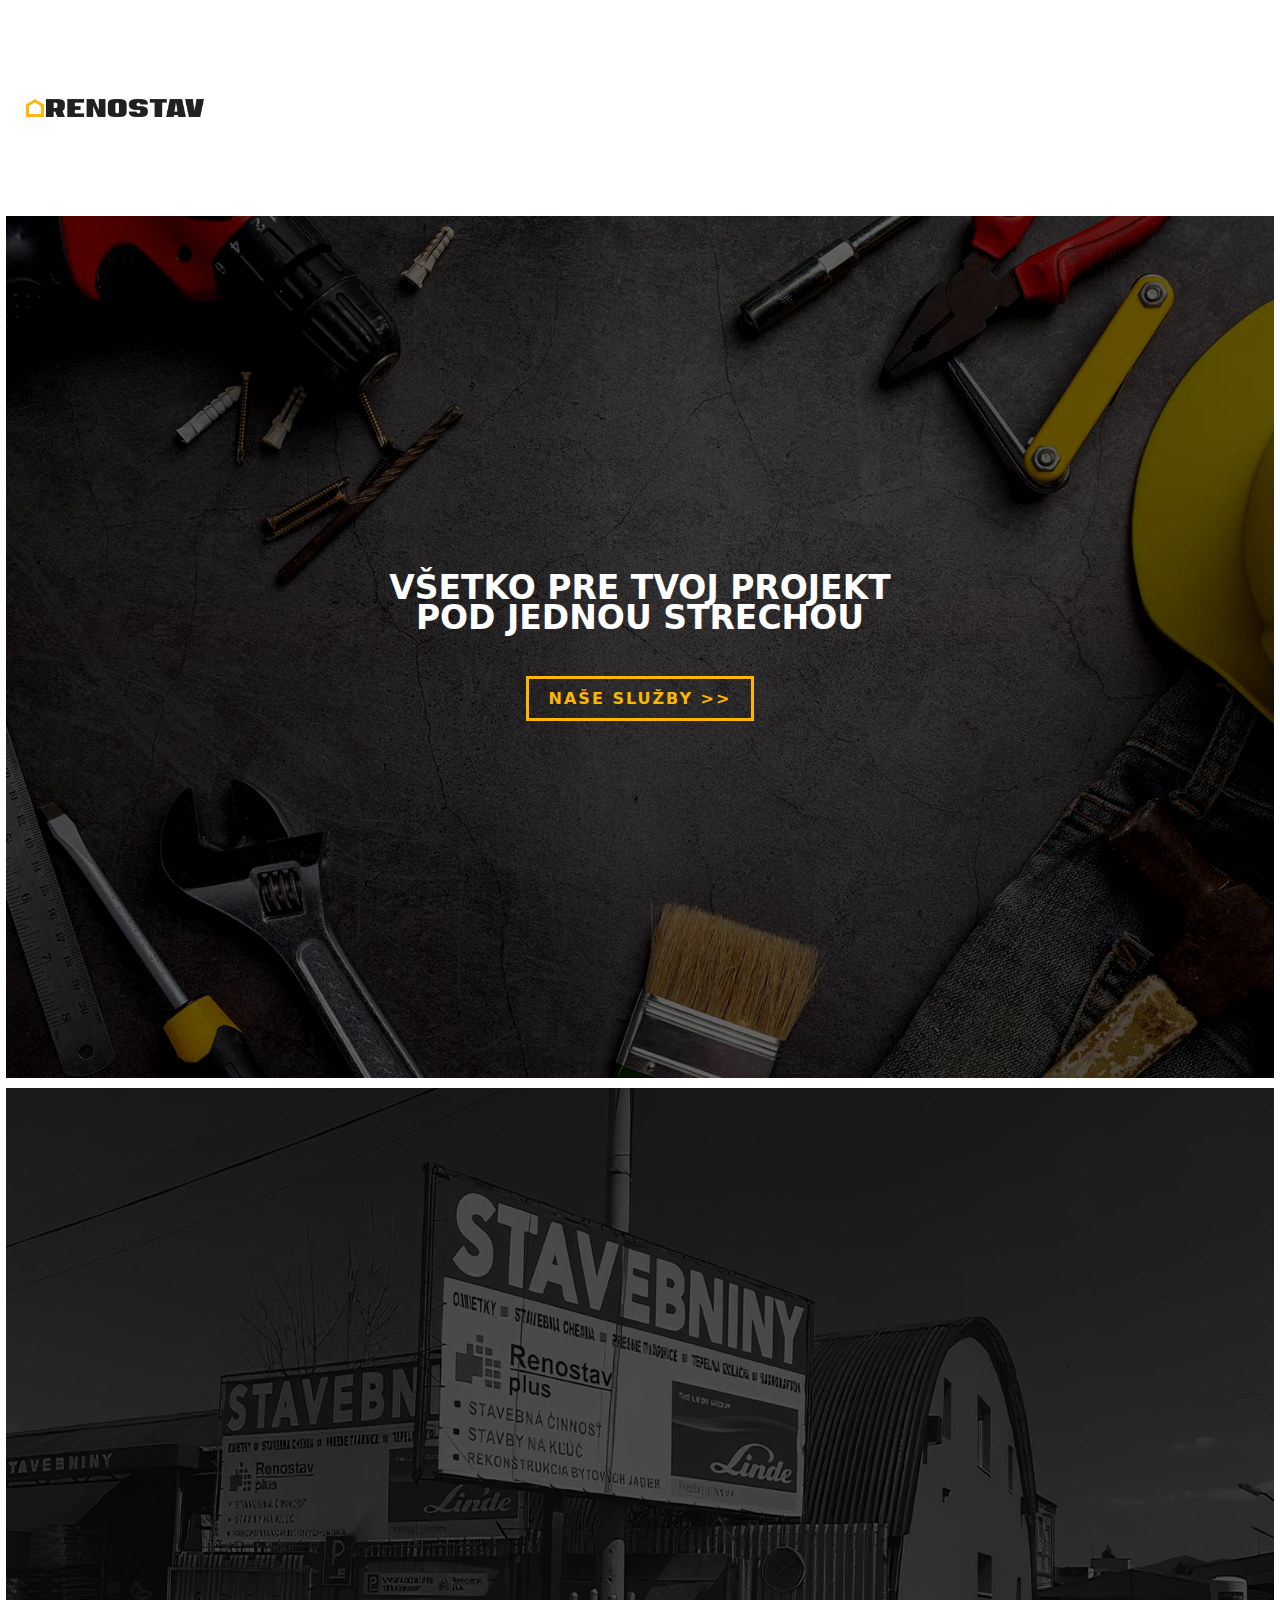
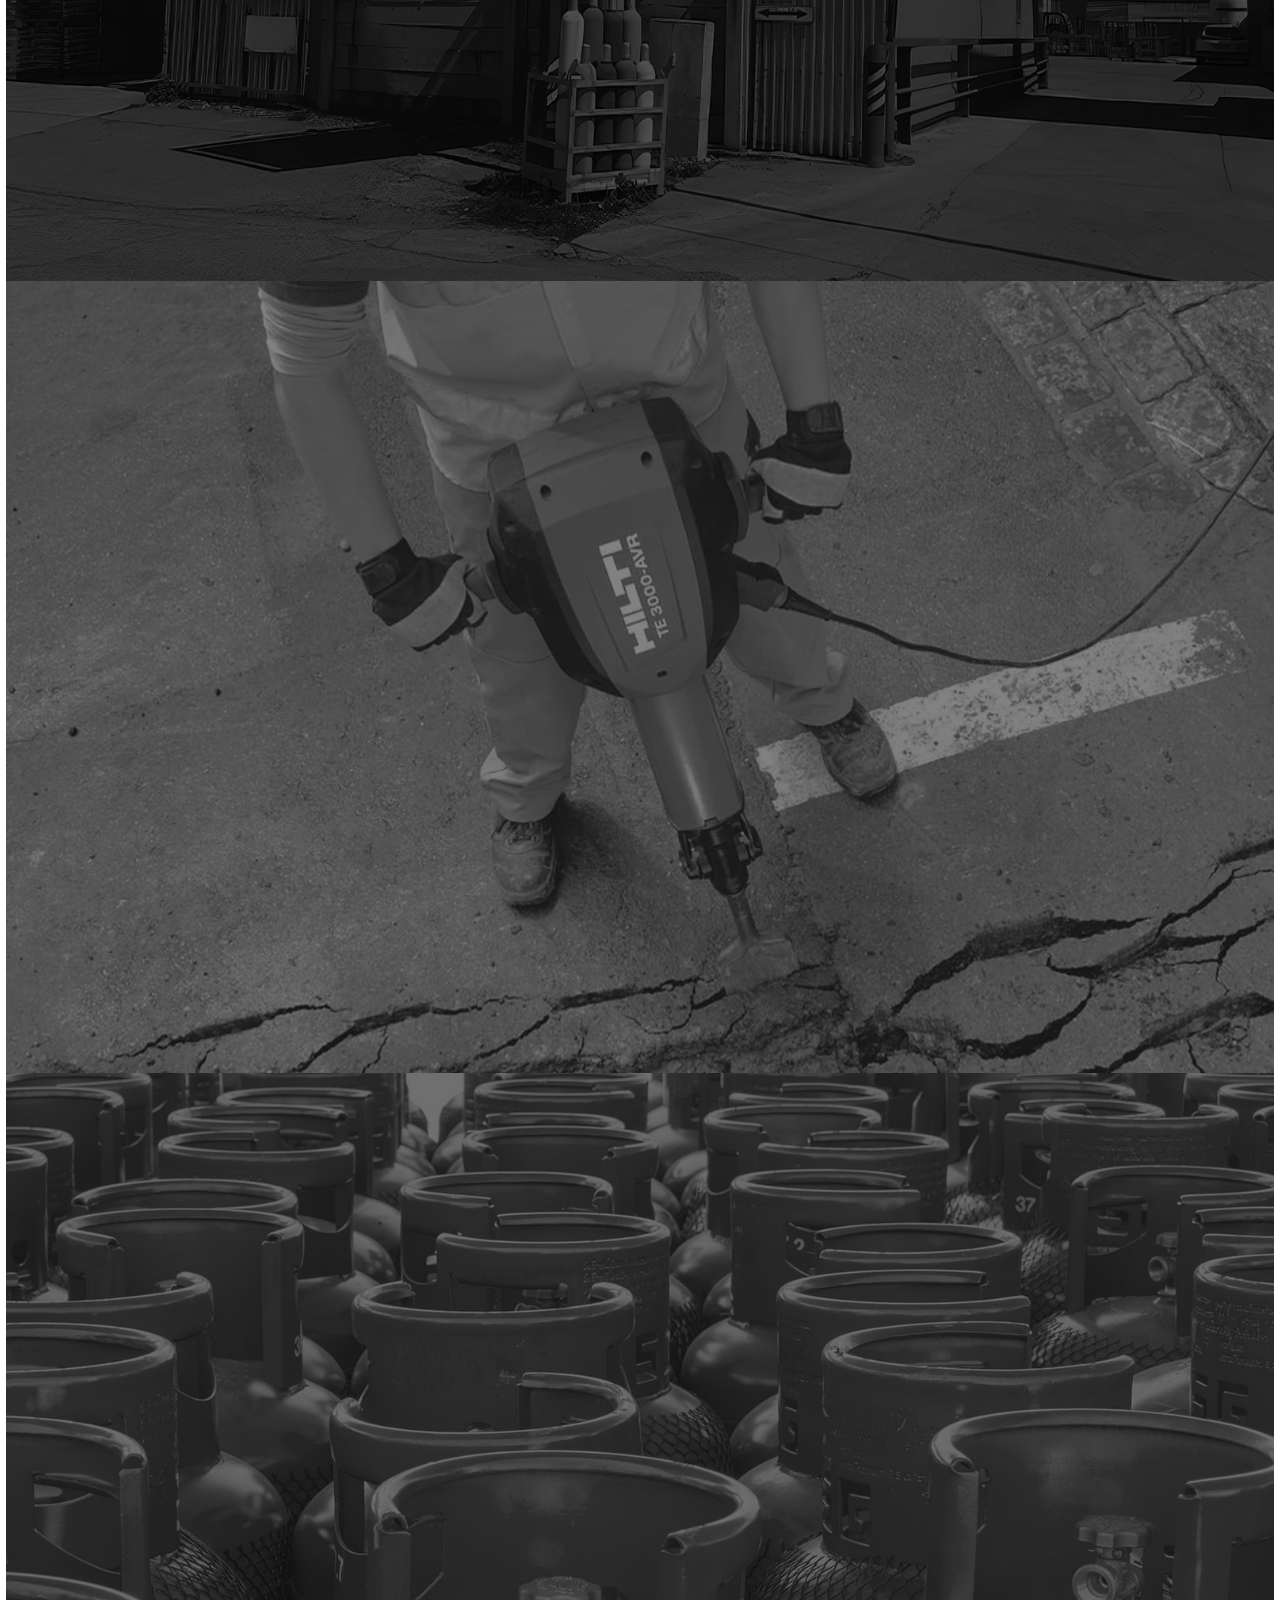
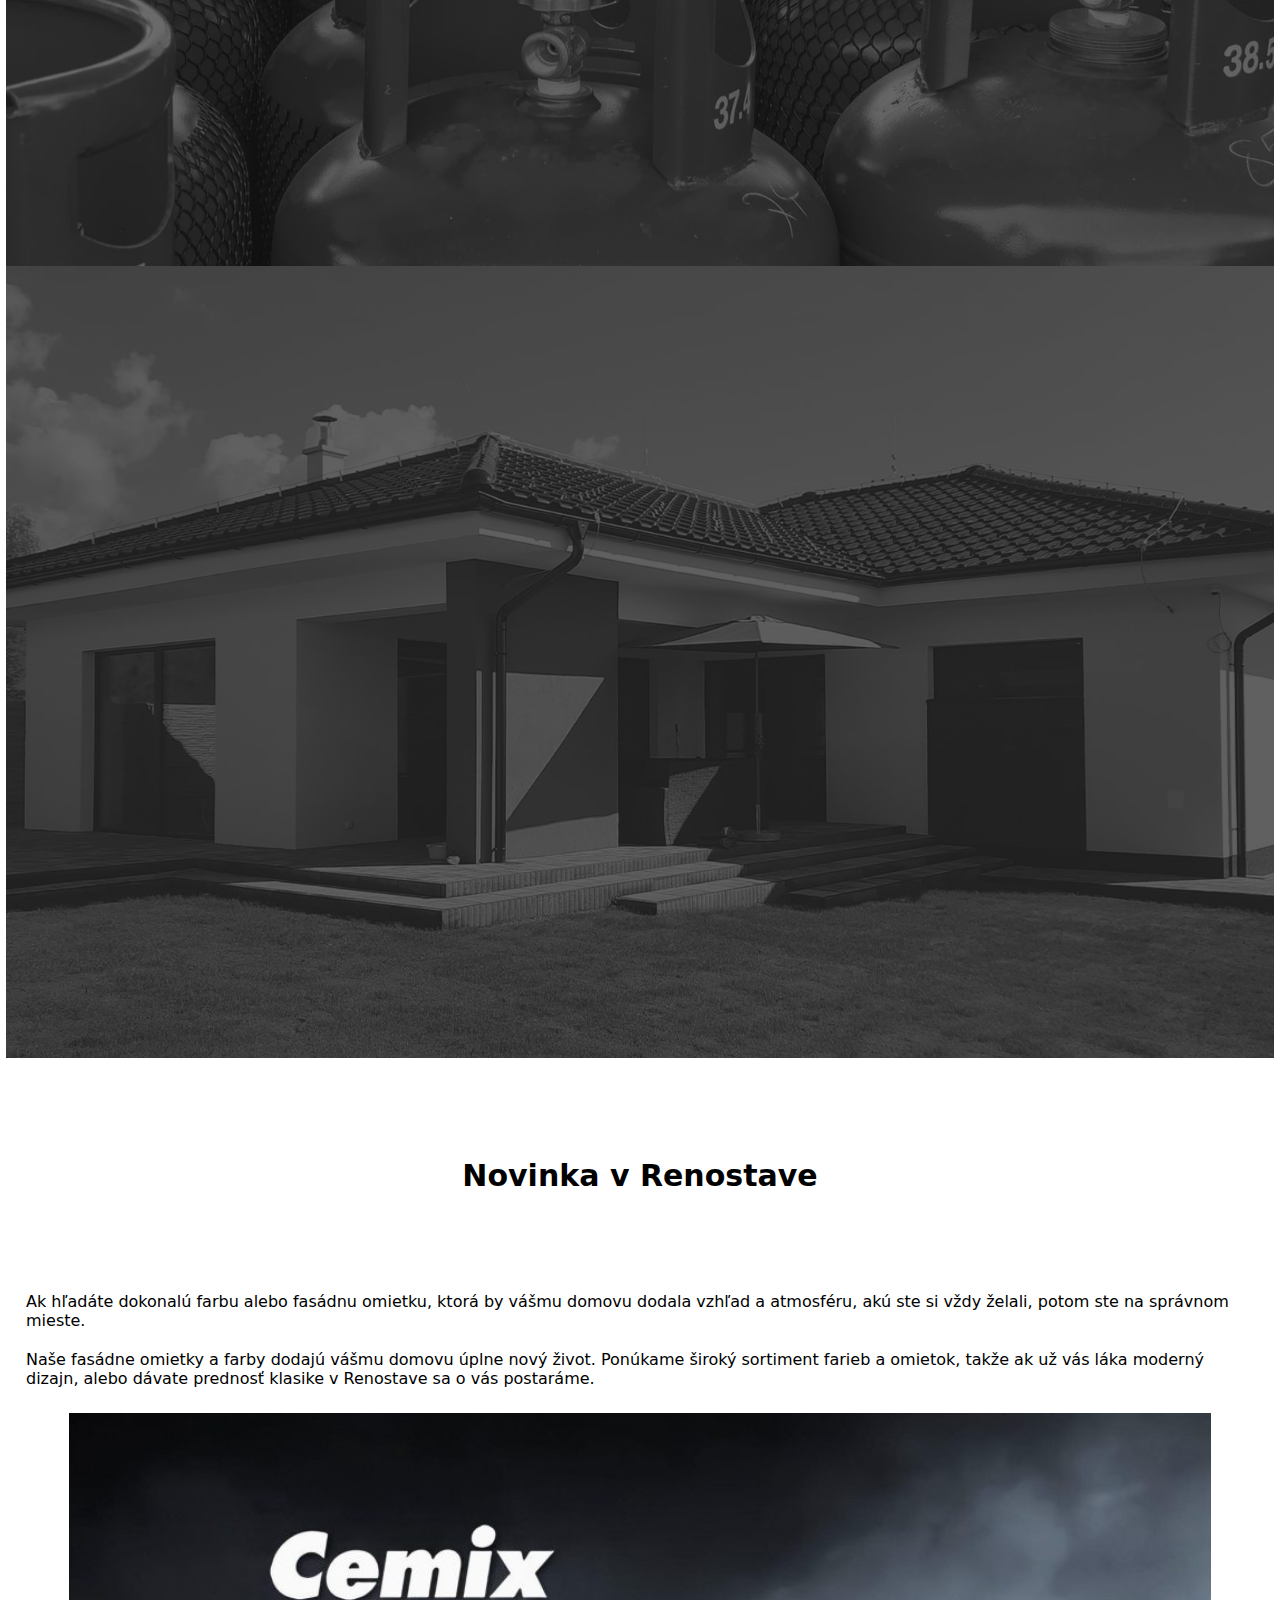
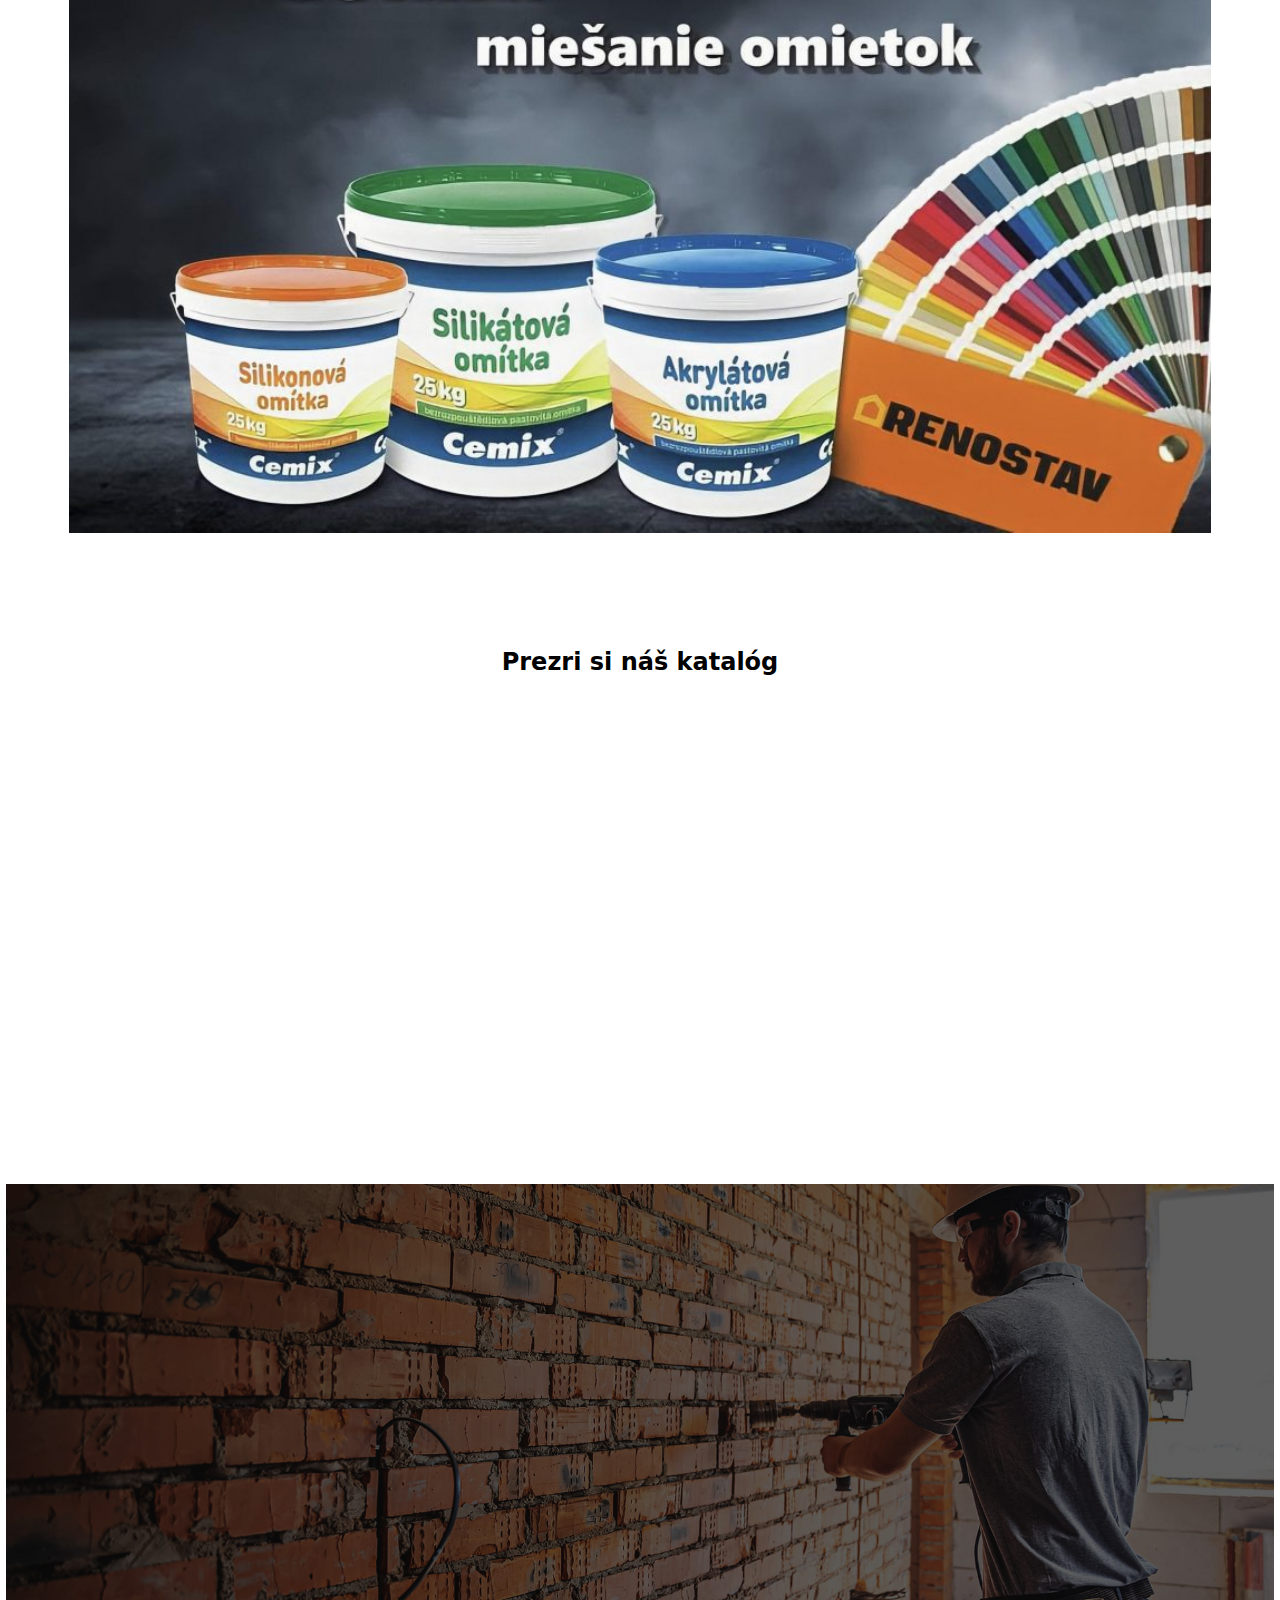
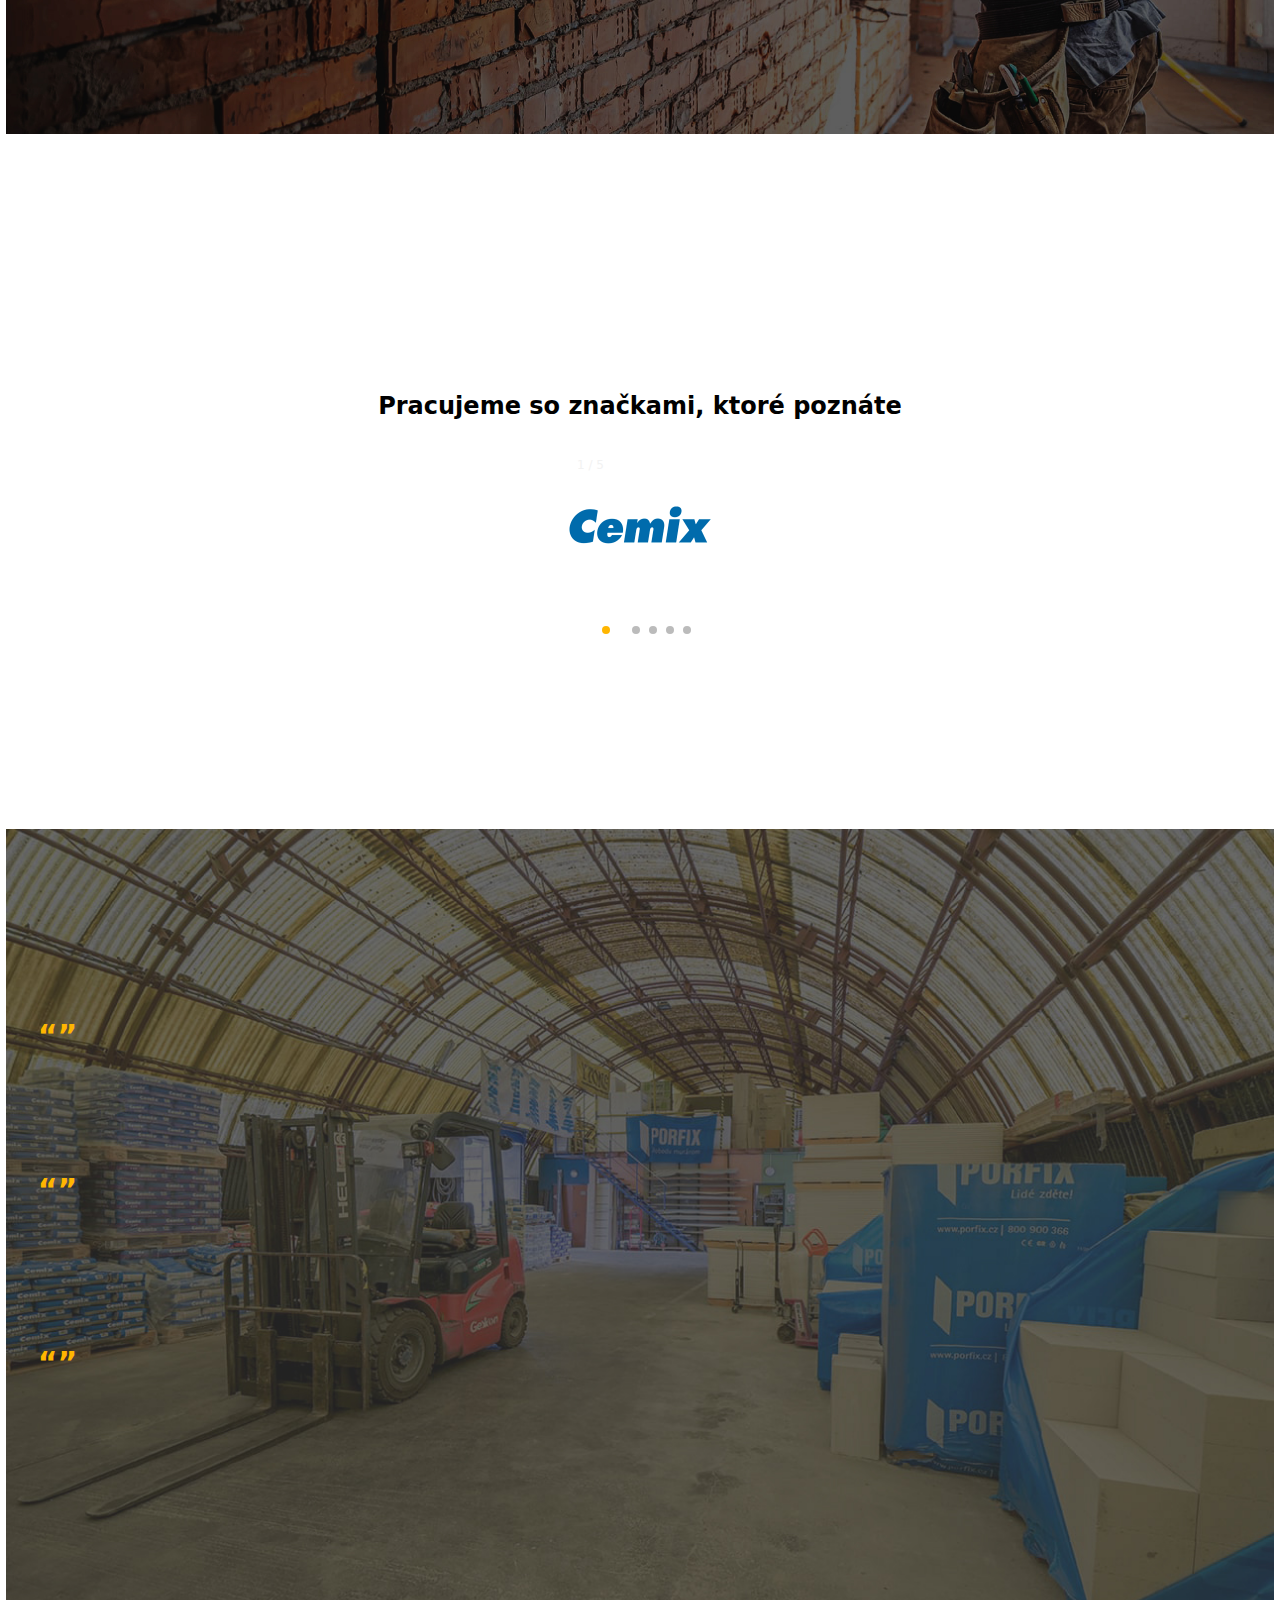
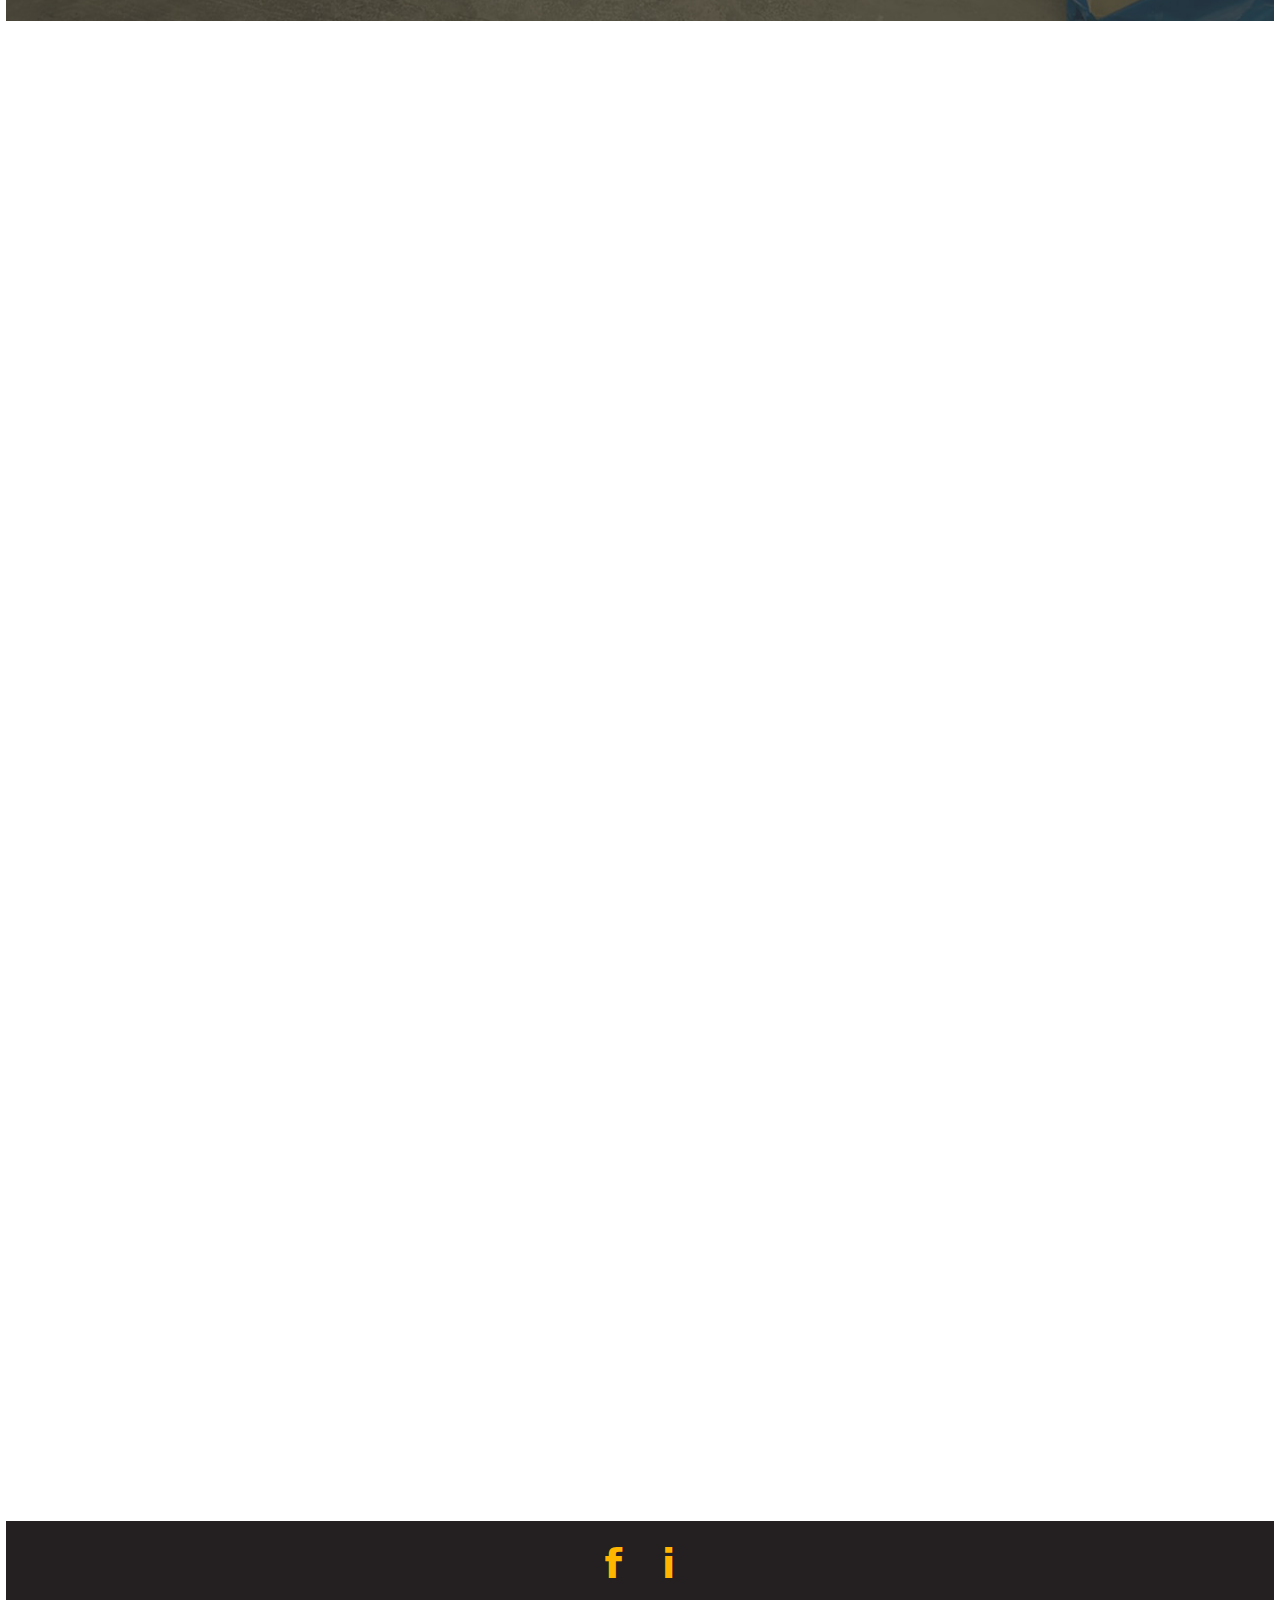
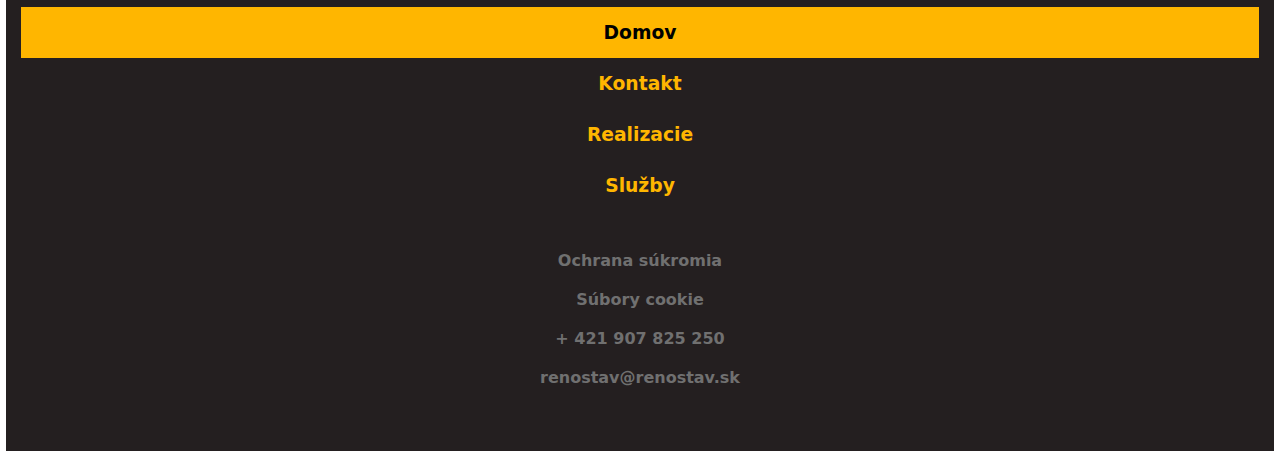
==== commit 301049ec: "centrovanie stránky index.html" ====
--- a/index.html
+++ b/index.html
@@ -12,6 +12,7 @@
     <title>Domov - Renostav</title>
 </head>
 <body>
+    
    <header class="flexCenterRowBetween">
         <img src="./img/logo.png" alt=""> 
    </header>
@@ -150,25 +151,25 @@
        <div class="poznamka">
             <h3 data-aos="flip-left"
             data-aos-easing="ease-out-cubic"
-            data-aos-duration="1500">Požičovňa náradia</h3>
+            data-aos-duration="800">Požičovňa náradia</h3>
             <q></q>
             <p data-aos="fade-up"
             data-aos-anchor-placement="top-bottom">Pokazilo sa nám búracie kladivo v piatok poobede a potrebovali sme to mať hotové cez víkend. Zavolal som, objednal som a vďaka Renostavu sme to dali na čas.</p>
             <h4 data-aos="flip-left"
             data-aos-easing="ease-out-cubic"
-            data-aos-duration="1500">Martin Igor</h4>
+            data-aos-duration="800">Martin Igor</h4>
        </div>
 
        <div class="poznamka">
         <h3 data-aos="flip-left"
         data-aos-easing="ease-out-cubic"
-        data-aos-duration="2500">Realizácie</h3>
+        data-aos-duration="1100">Realizácie</h3>
         <q></q>
         <p data-aos="fade-up"
         data-aos-anchor-placement="top-bottom">Zveril som firme kompletnú rekonštrukciu panelákového bytu a toto sú moje skúsenosti. Demolačné a prípravné práce zvládli super.</p>
         <h4 data-aos="flip-left"
         data-aos-easing="ease-out-cubic"
-        data-aos-duration="2500">Adam Varga</h4>
+        data-aos-duration="1100">Adam Varga</h4>
    </div> 
    </section>
 
--- a/styles.css
+++ b/styles.css
@@ -7,7 +7,11 @@
 
 body{
     background-color: #FFFFFF;
-}
+    margin: 0 6px;
+    
+}
+
+
 
 
 
@@ -498,3 +502,134 @@
 
 
 
+/** SLUŽBY */
+
+#servicesHeading{   
+    width: 100%;
+    height: 138px;
+    background-color: #f3f3f3;
+}
+
+#servicesHeading2{
+    width: 100%;
+    margin-top: -50px;
+    margin-bottom: 50px;
+}
+
+.prace h2{
+    font-size: larger;
+    text-align: center;
+    margin-bottom: 30px;
+    text-transform: uppercase;
+    padding: 0 15px;
+}
+
+.solidLine{
+    width: 100px;
+    height: 4px;
+    border: 2px solid #FFB600;
+    margin: 0 auto;
+    margin-bottom: 40px;
+}
+
+.prace p{
+    padding: 0 15px;
+    padding-bottom: 20px;
+    text-align: justify;
+    line-height: 25px;
+}
+
+.imgContainer{
+    width: 95%;
+    height: 123px;
+    background-repeat: no-repeat;
+    background-size: cover;
+    margin: 0 15px;  
+    margin-bottom: 50px; 
+    margin-top: 10px;
+}
+
+.img1{
+    background-image: url(./img/prace/1-maliarske-prace-martin-renostav.jpg);
+}
+
+.img2{
+    background-image: url(./img/prace/2-brusenie-stierky-martin-renostav.jpg);
+}
+
+.img3{
+    background-image: url(./img/prace/3-sadrokartonarske-prace-martin-renostav.jpg);
+}
+
+.img4 {
+    background-image: url(./img/prace/4-obklady-a-dlazby-martin-renostav.jpg);
+
+}
+
+.img5 {
+    background-image: url(./img/prace/5-prerabka-jadra-byt-dom-martin-renostav.jpg);
+}
+
+.img6 {
+    background-image: url(./img/prace/);
+}
+
+.img7 {
+    background-image: url(./img/prace/);
+}
+
+.img8 {
+    background-image: url(./img/prace/);
+}
+
+.img9 {
+    background-image: url(./img/prace/);
+}
+
+.img10 {
+    background-image: url(./img/prace/);
+}
+
+.img11 {
+    background-image: url(./img/prace/);
+}
+
+.img12 {
+    background-image: url(./img/prace/);
+}
+
+.img13 {
+    background-image: url(./img/prace/);
+}
+
+.img14 {
+    background-image: url(./img/prace/);
+}
+
+.img15 {
+    background-image: url(./img/prace/);
+}
+
+.img16 {
+    background-image: url(./img/prace/);
+}
+
+.img17 {
+    background-image: url(./img/prace/);
+}
+
+.img18 {
+    background-image: url(./img/prace/);
+}
+
+.img19 {
+    background-image: url(./img/prace/); 
+}
+
+.img20 {
+    background-image: url(./img/prace/);
+}
+
+.img21 {
+    background-image: url(./img/prace/);
+}
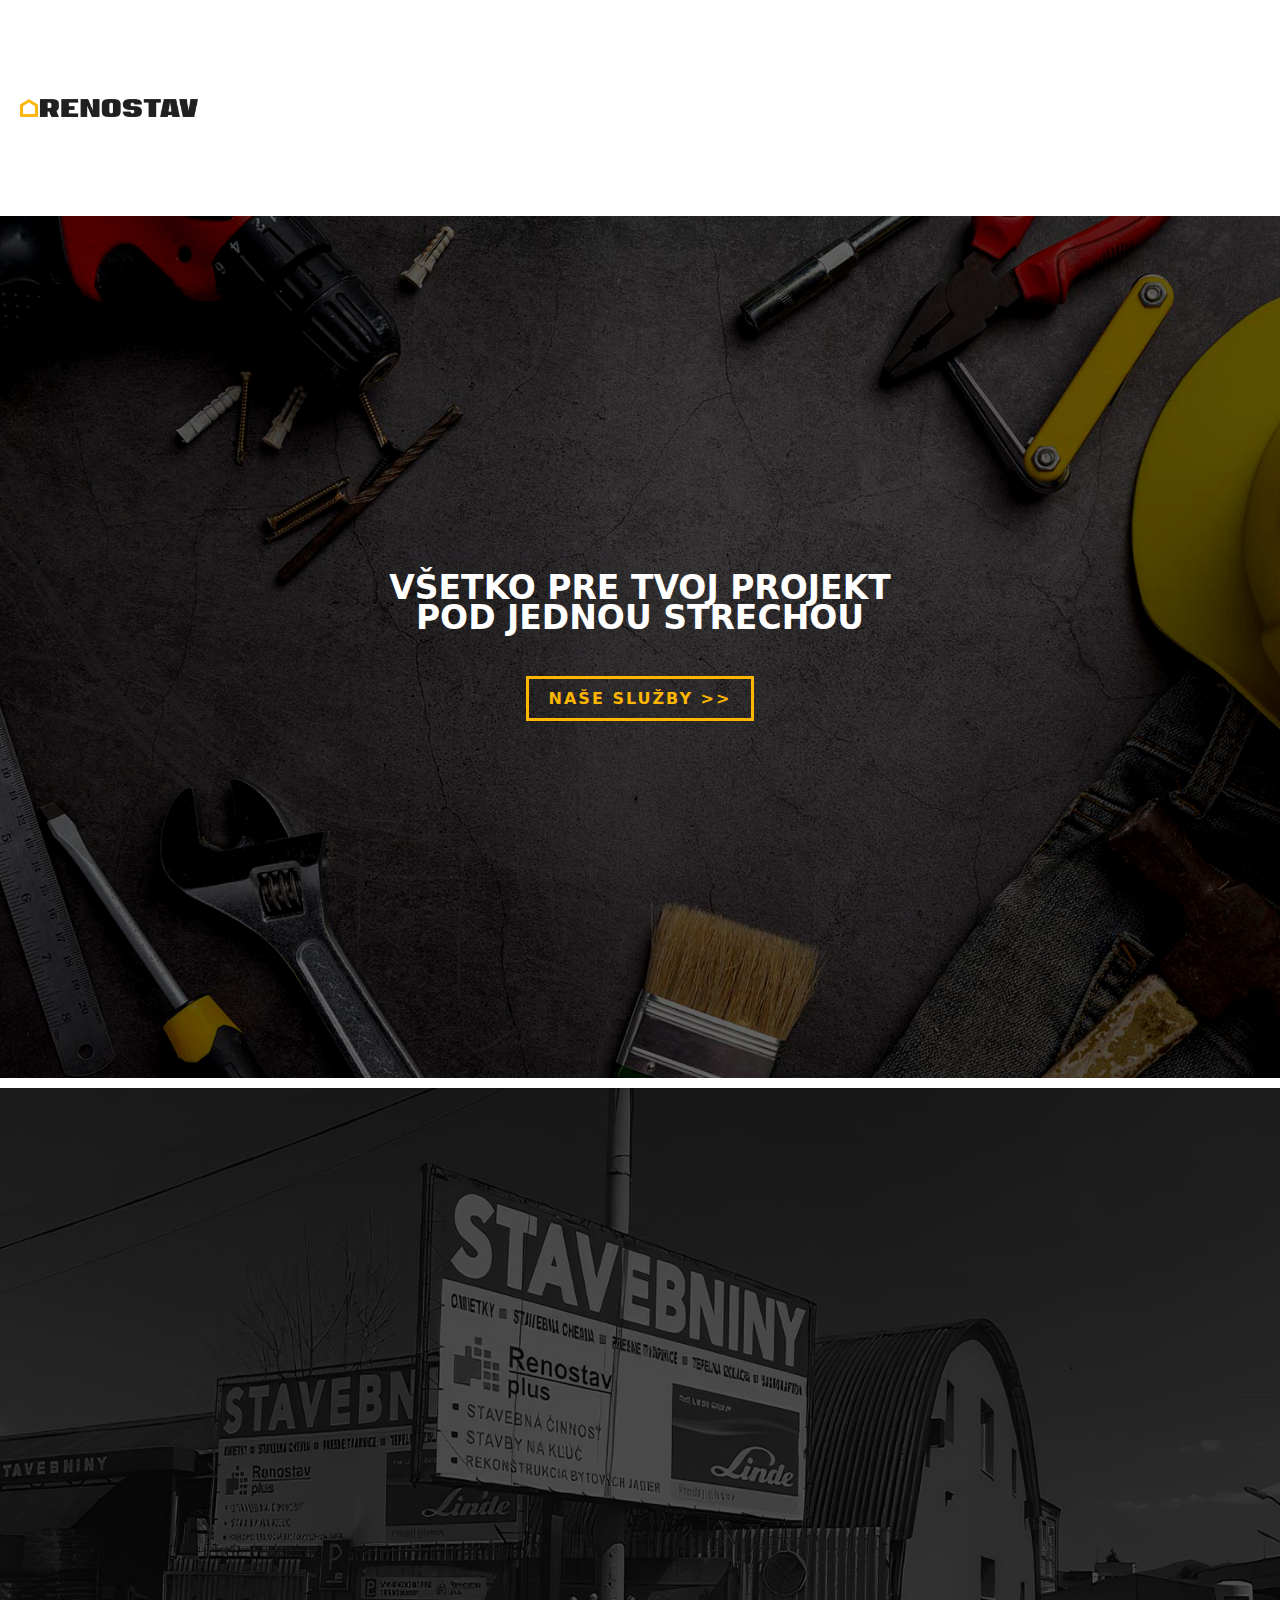
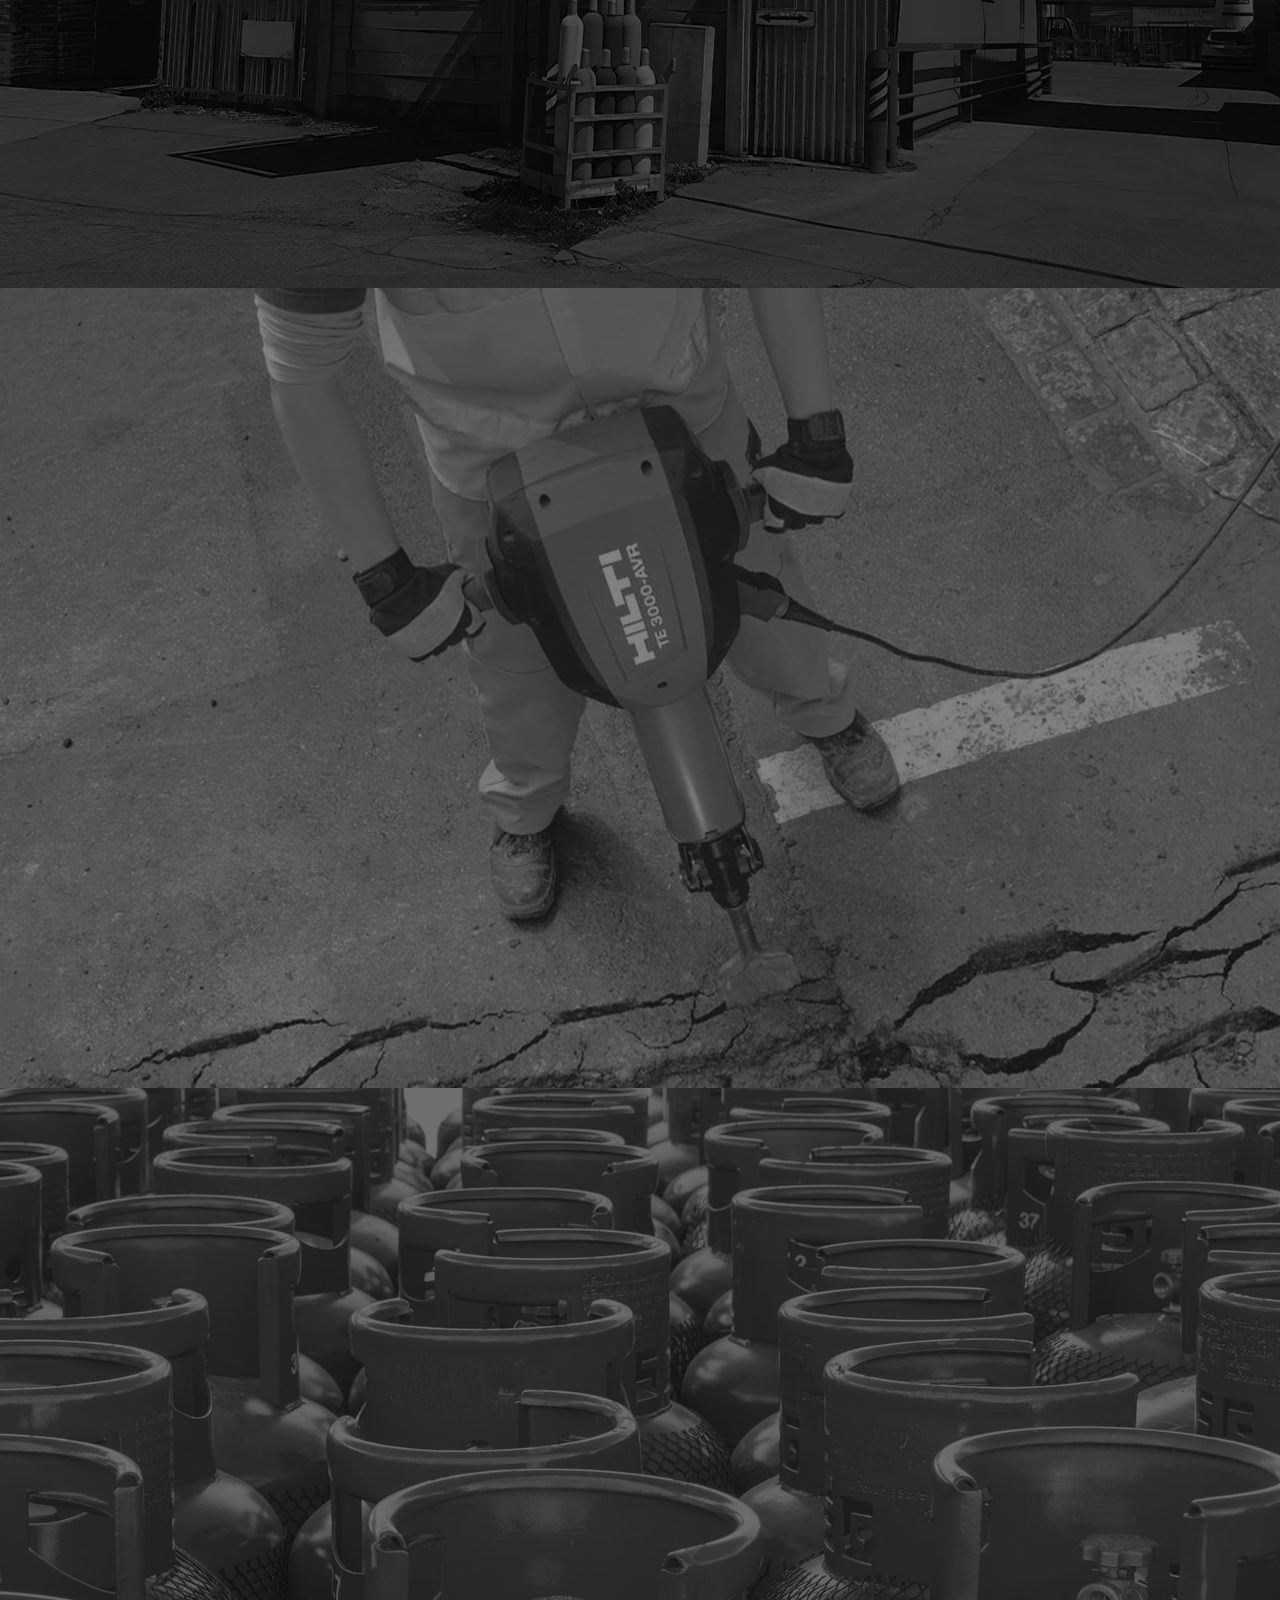
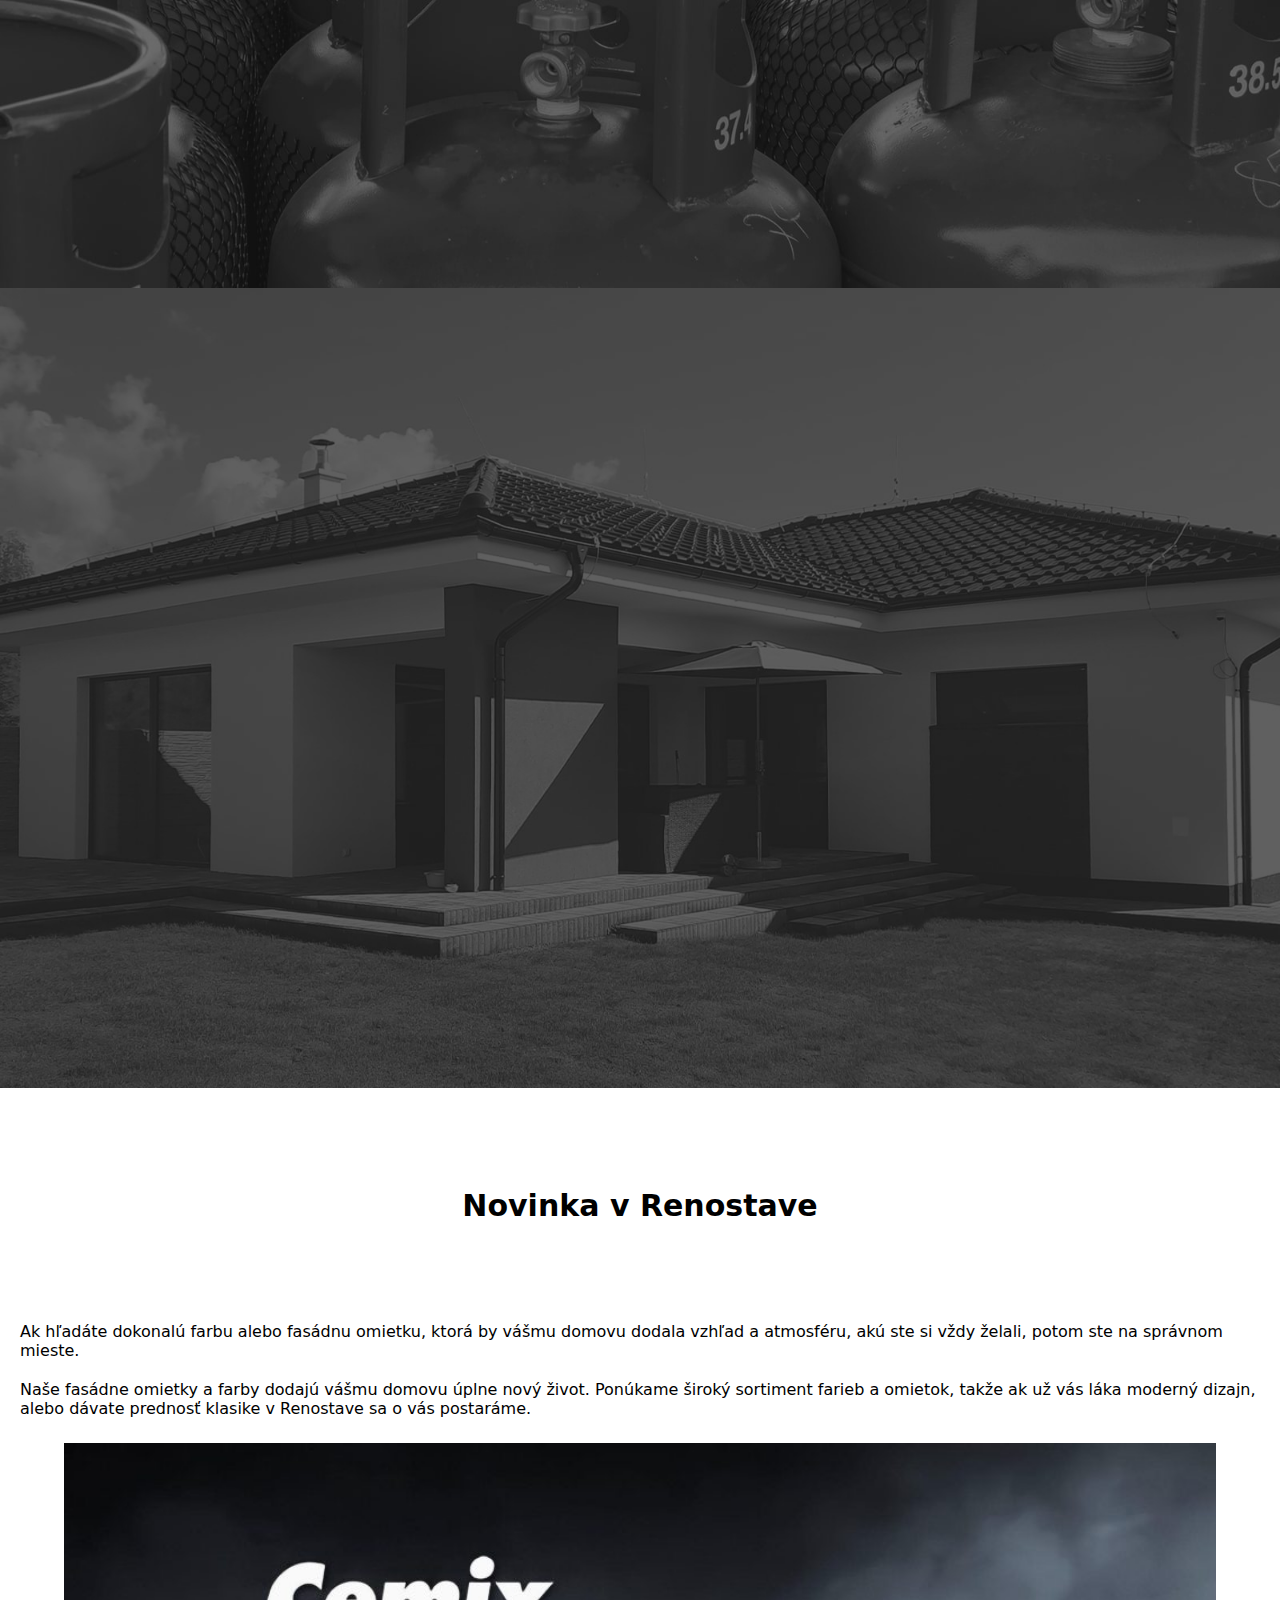
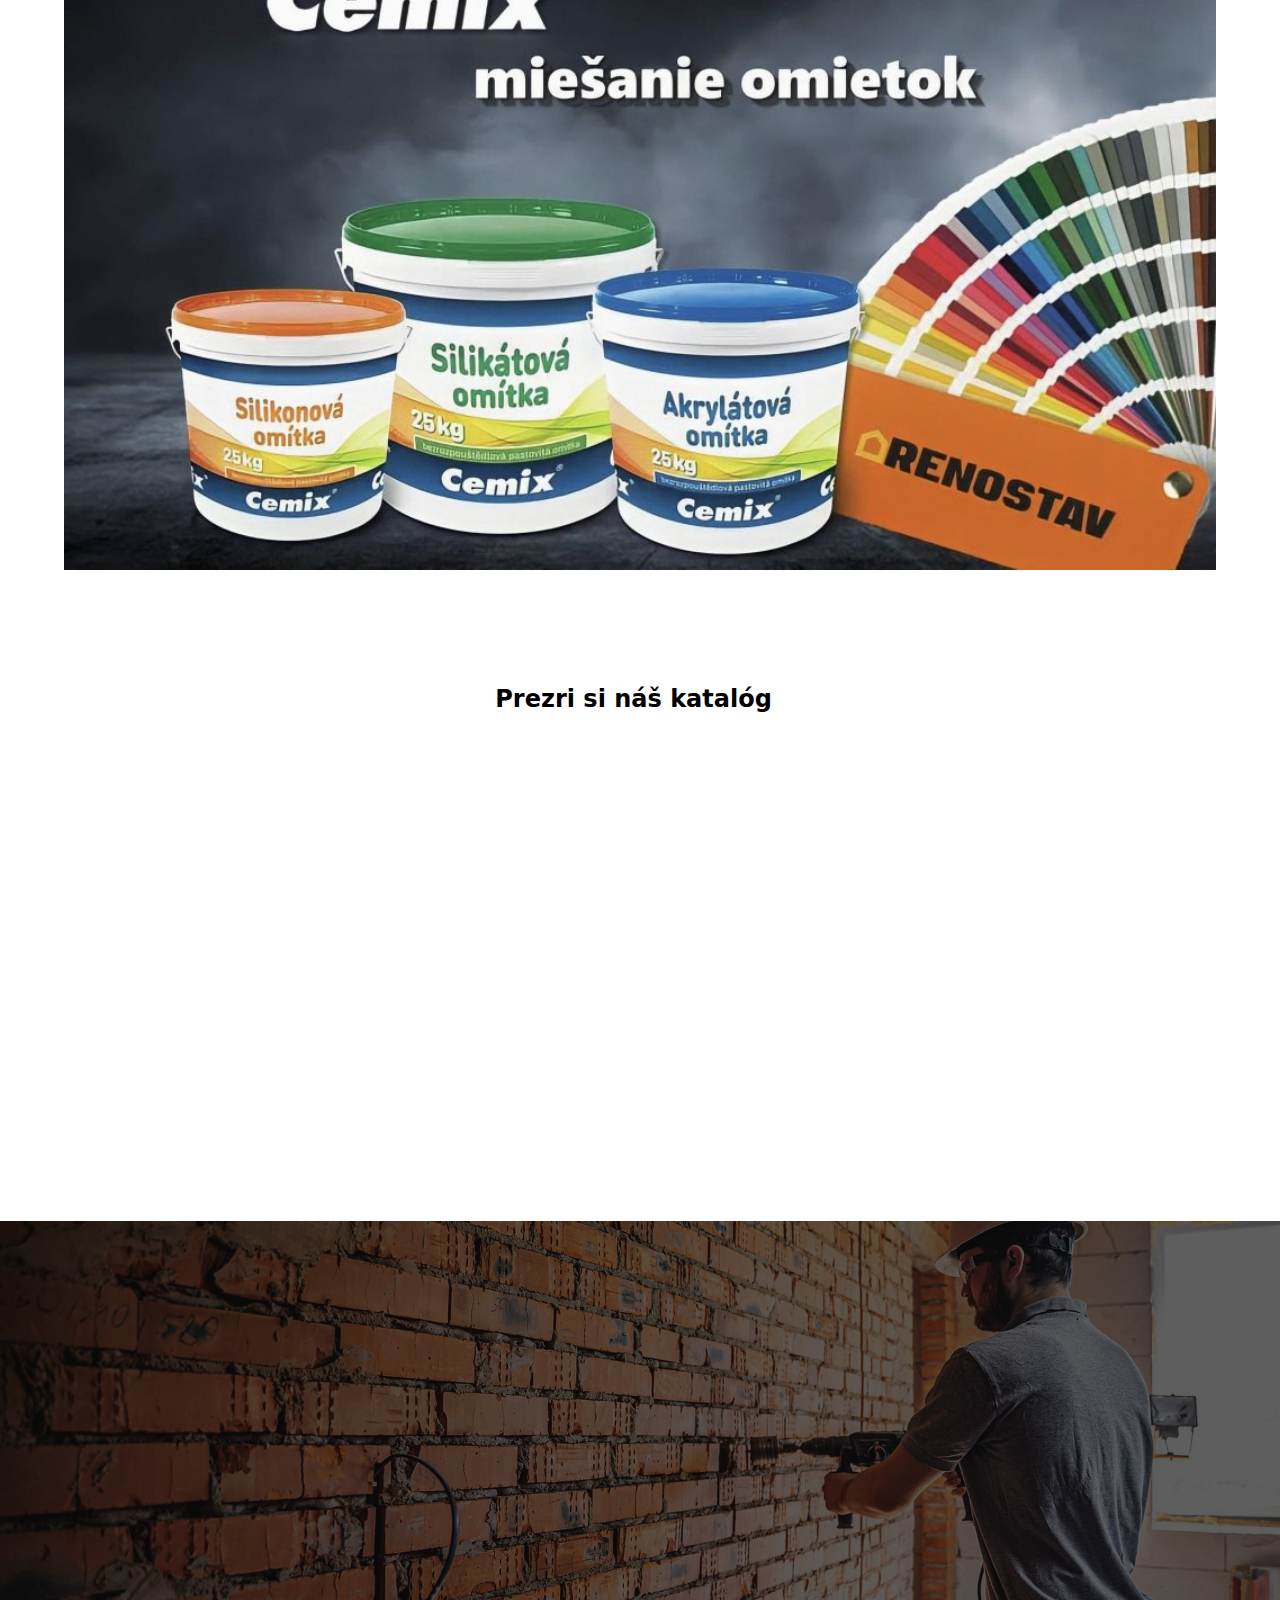
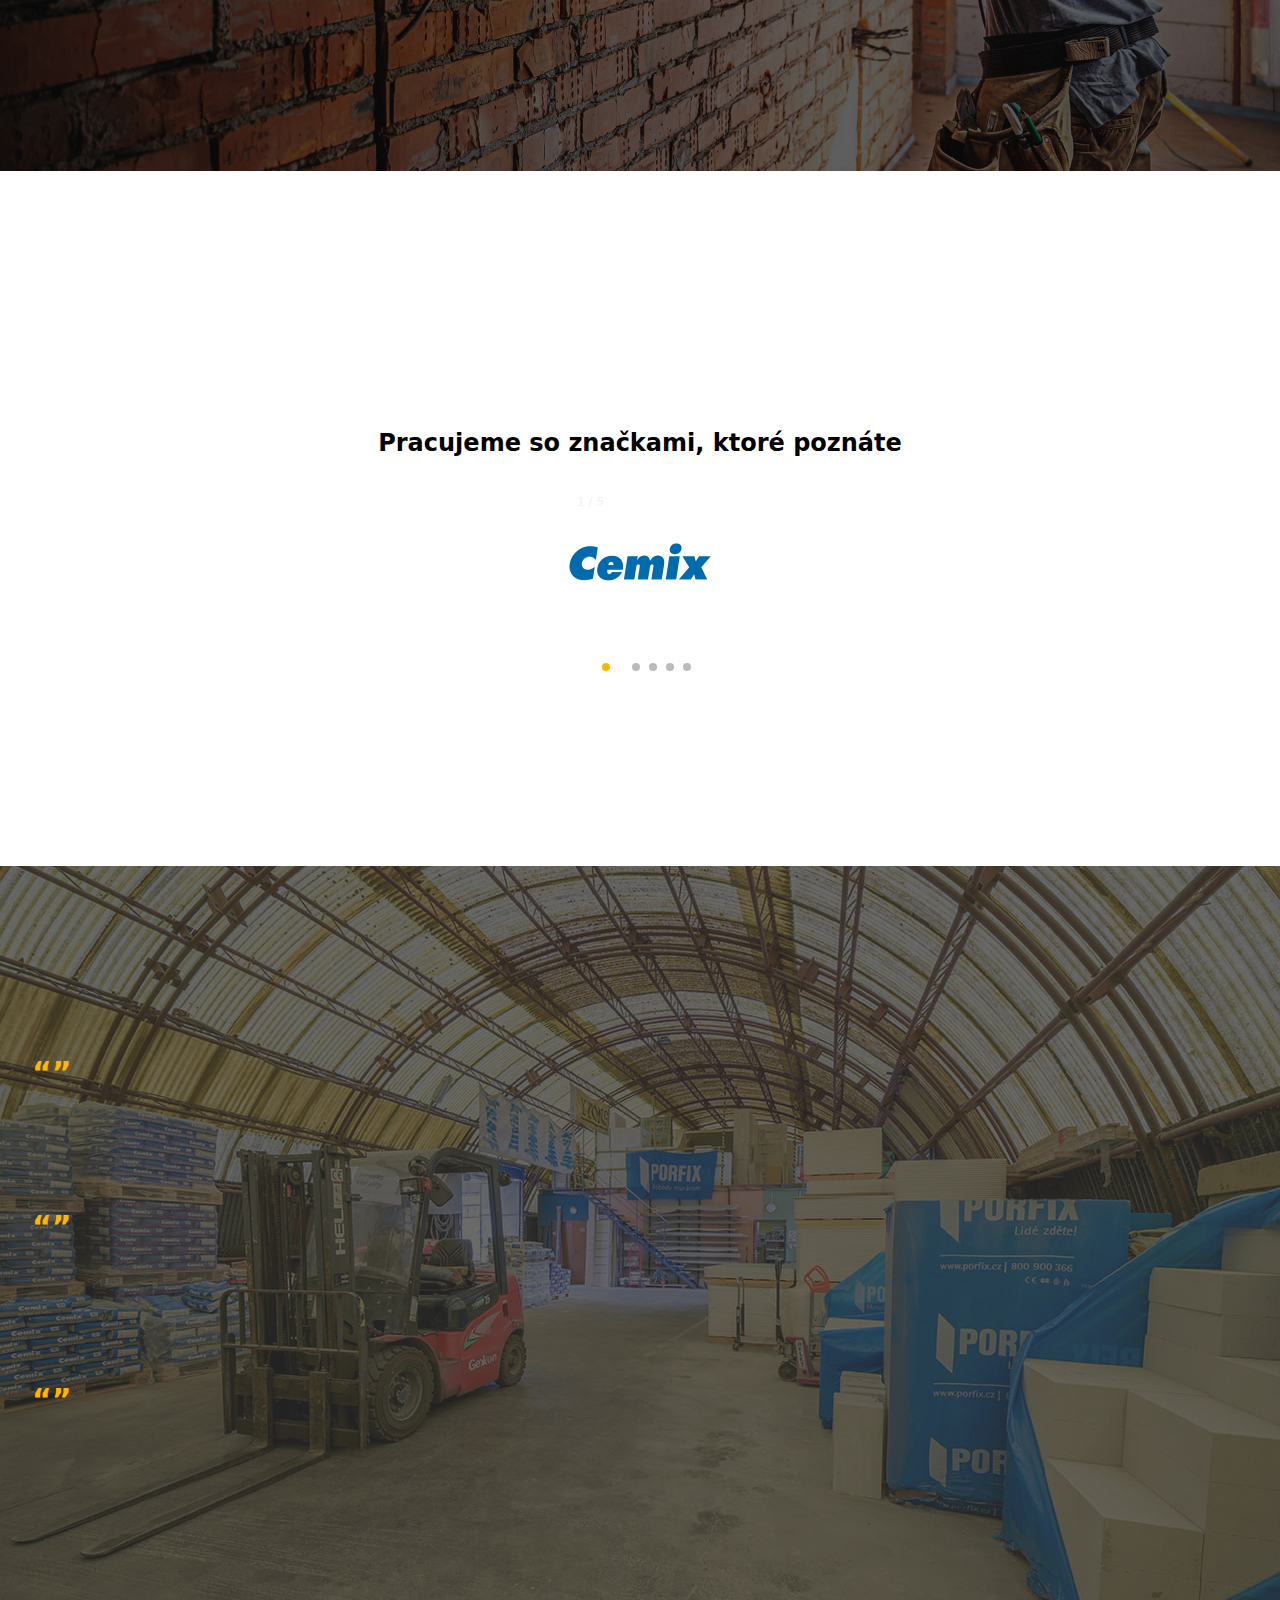
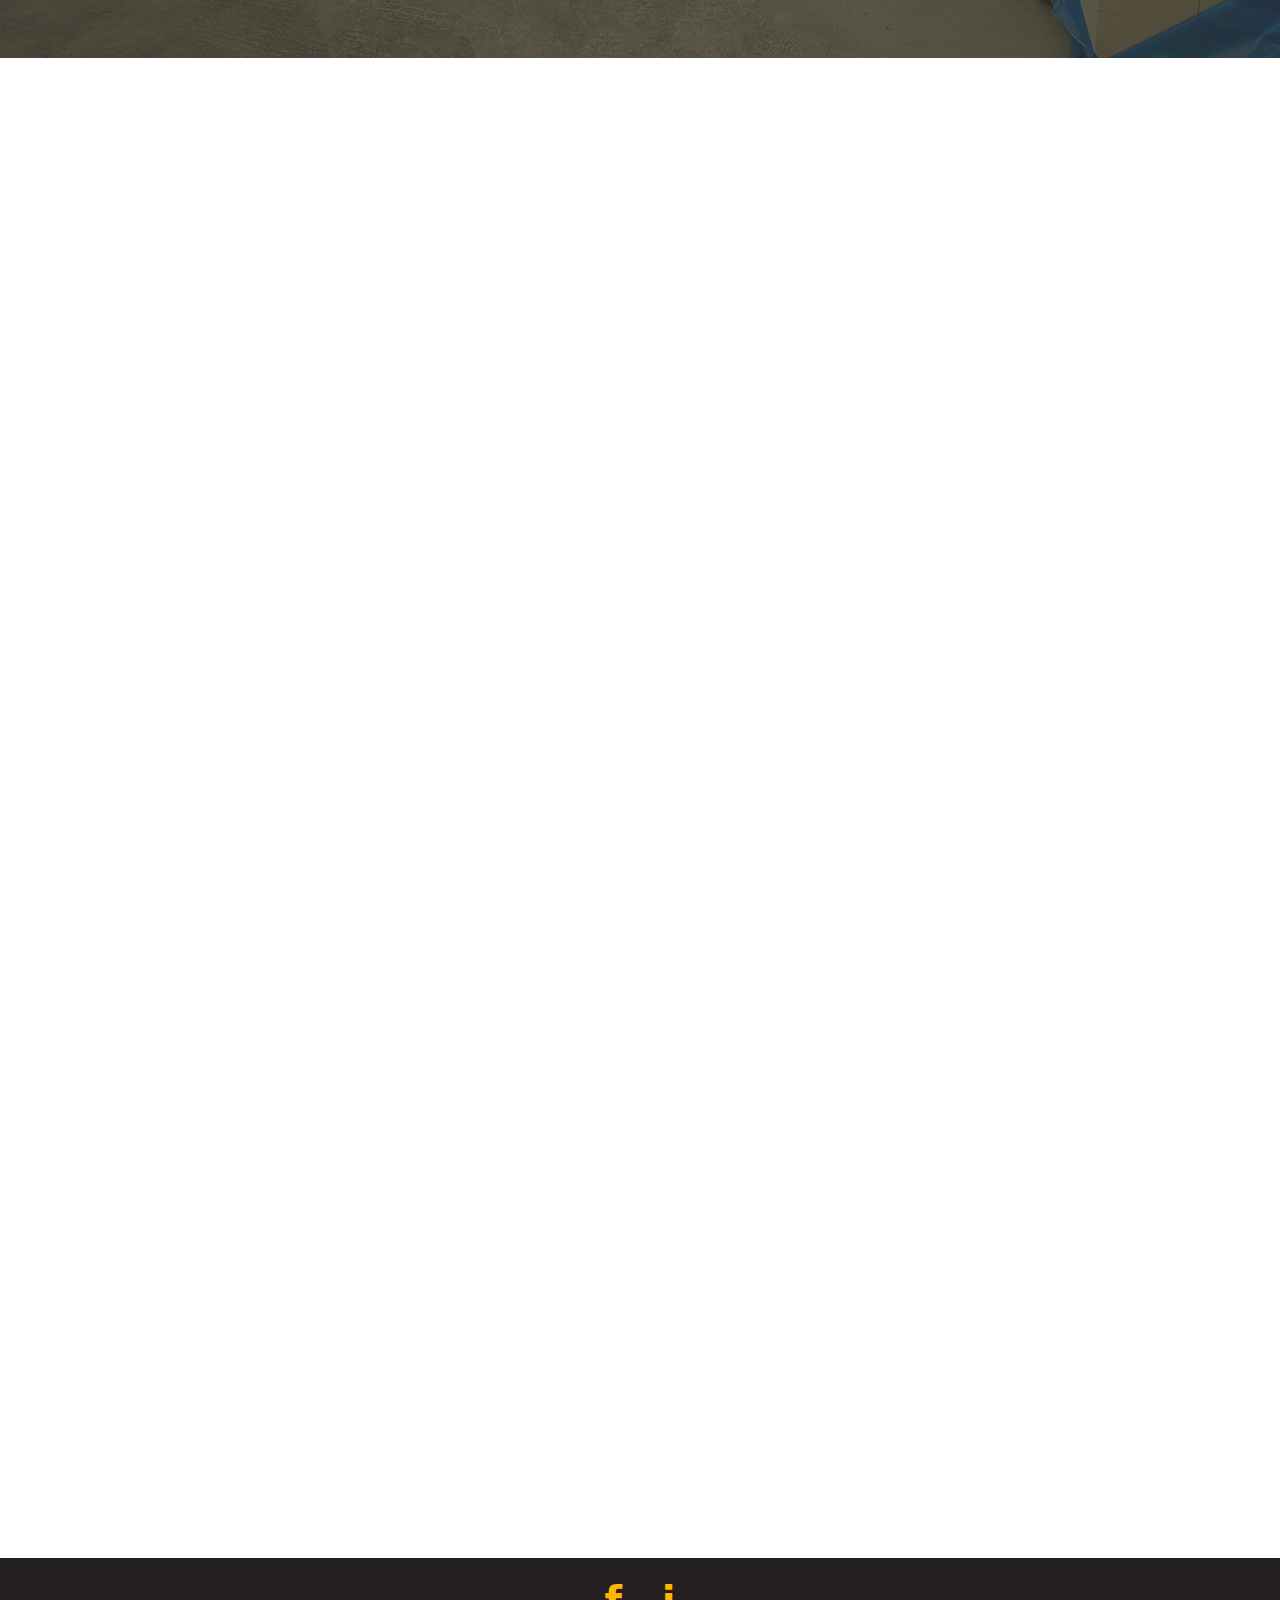
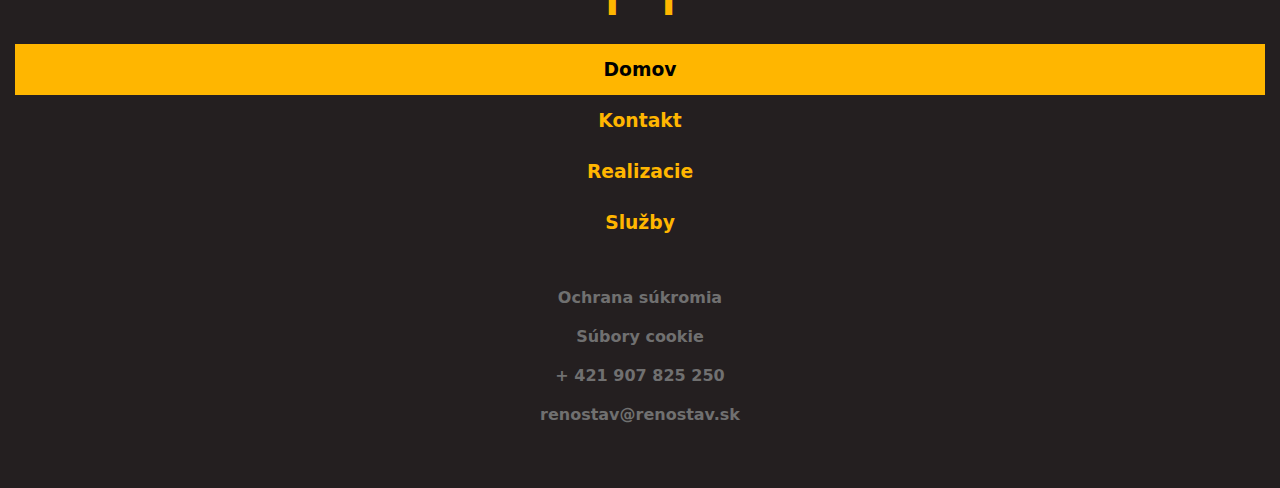
==== commit 73c964c0: "centrovanie stránky index.html4" ====
--- a/index.html
+++ b/index.html
@@ -12,7 +12,7 @@
     <title>Domov - Renostav</title>
 </head>
 <body>
-    
+    <main>
    <header class="flexCenterRowBetween">
         <img src="./img/logo.png" alt=""> 
    </header>
@@ -233,6 +233,7 @@
 
 
    </section>
+</main>
 
    <script>
     AOS.init();
--- a/styles.css
+++ b/styles.css
@@ -7,8 +7,11 @@
 
 body{
     background-color: #FFFFFF;
-    margin: 0 6px;
-    
+}
+
+main{
+    width: 100%;
+    margin: 0 auto;
 }
 
 
@@ -203,6 +206,7 @@
 /* KATALOG */
 
 #catalog{
+    width: 99%;
     margin-top: 100px;
     margin-bottom: 100px;
 }
@@ -368,6 +372,7 @@
     background-position: center;
     color: #FFFFFF;
     font-weight: bold;
+    
 }
 
 #itSays h2{
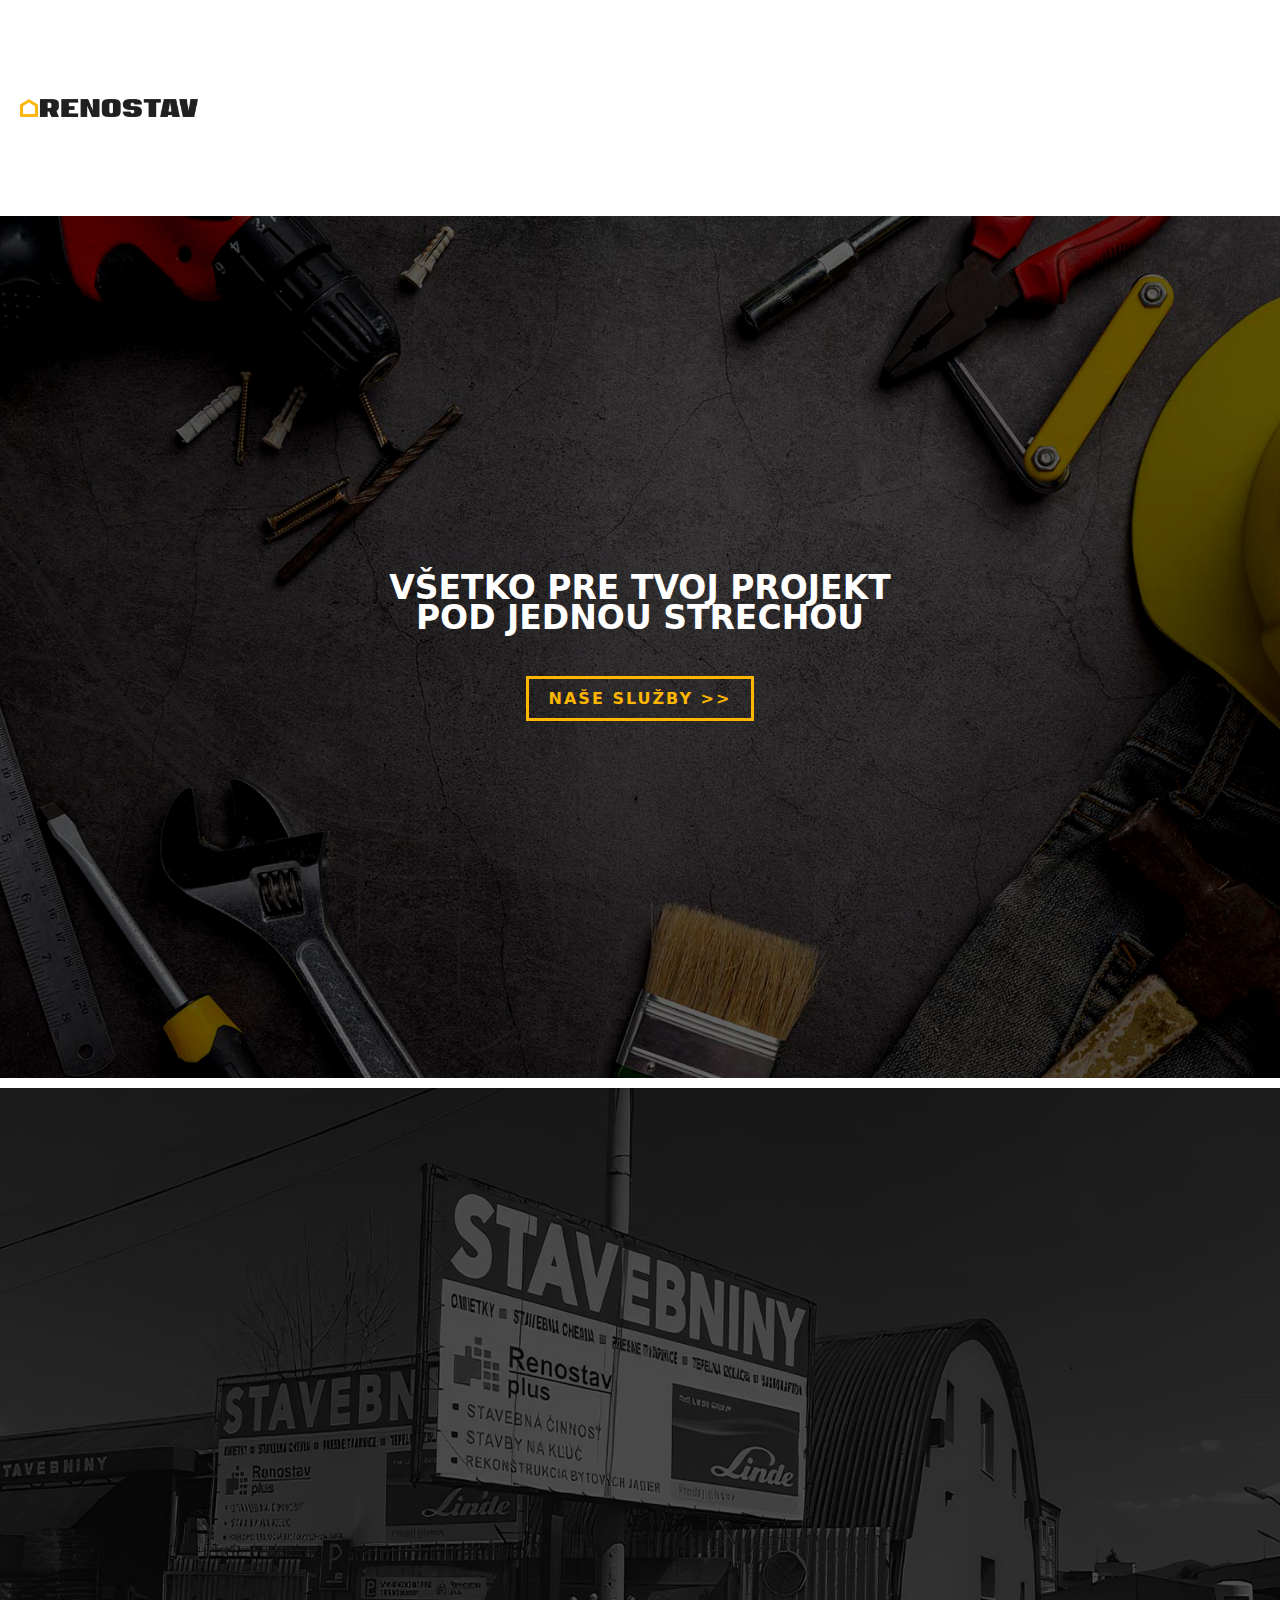
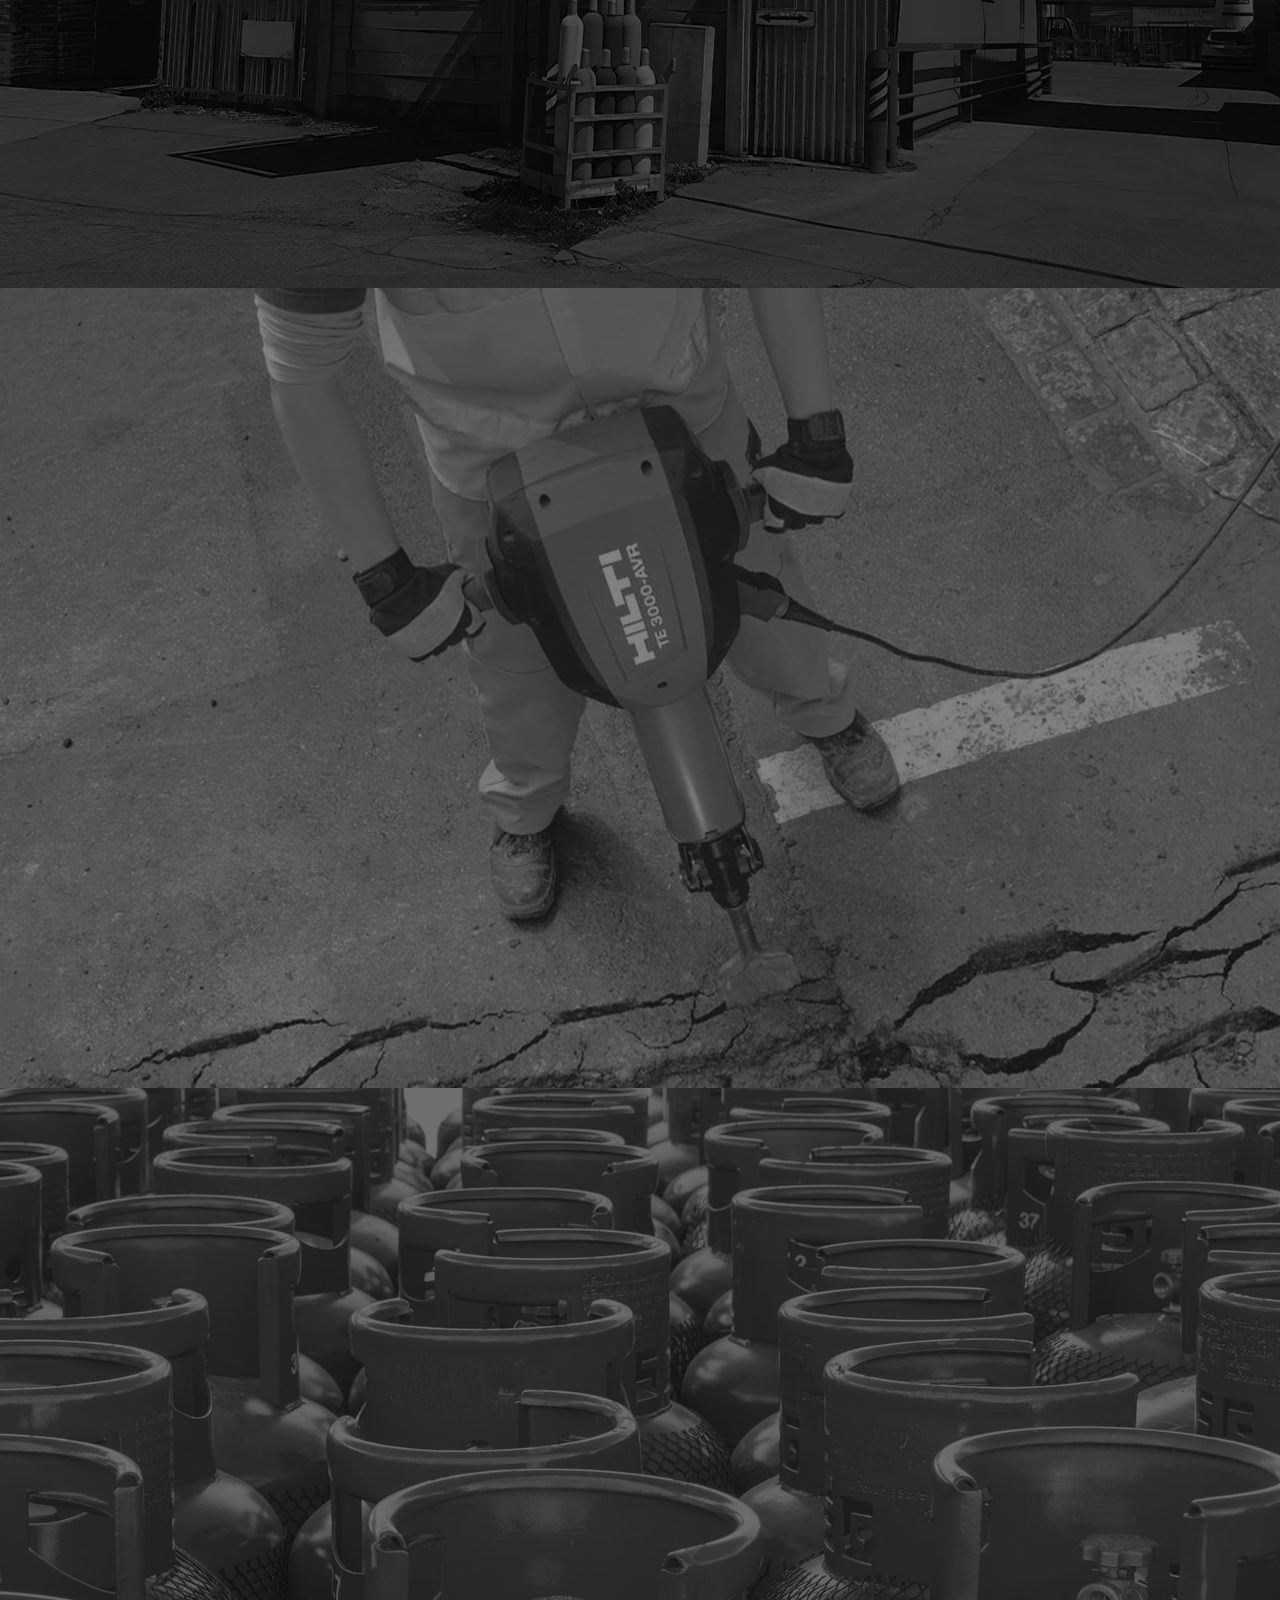
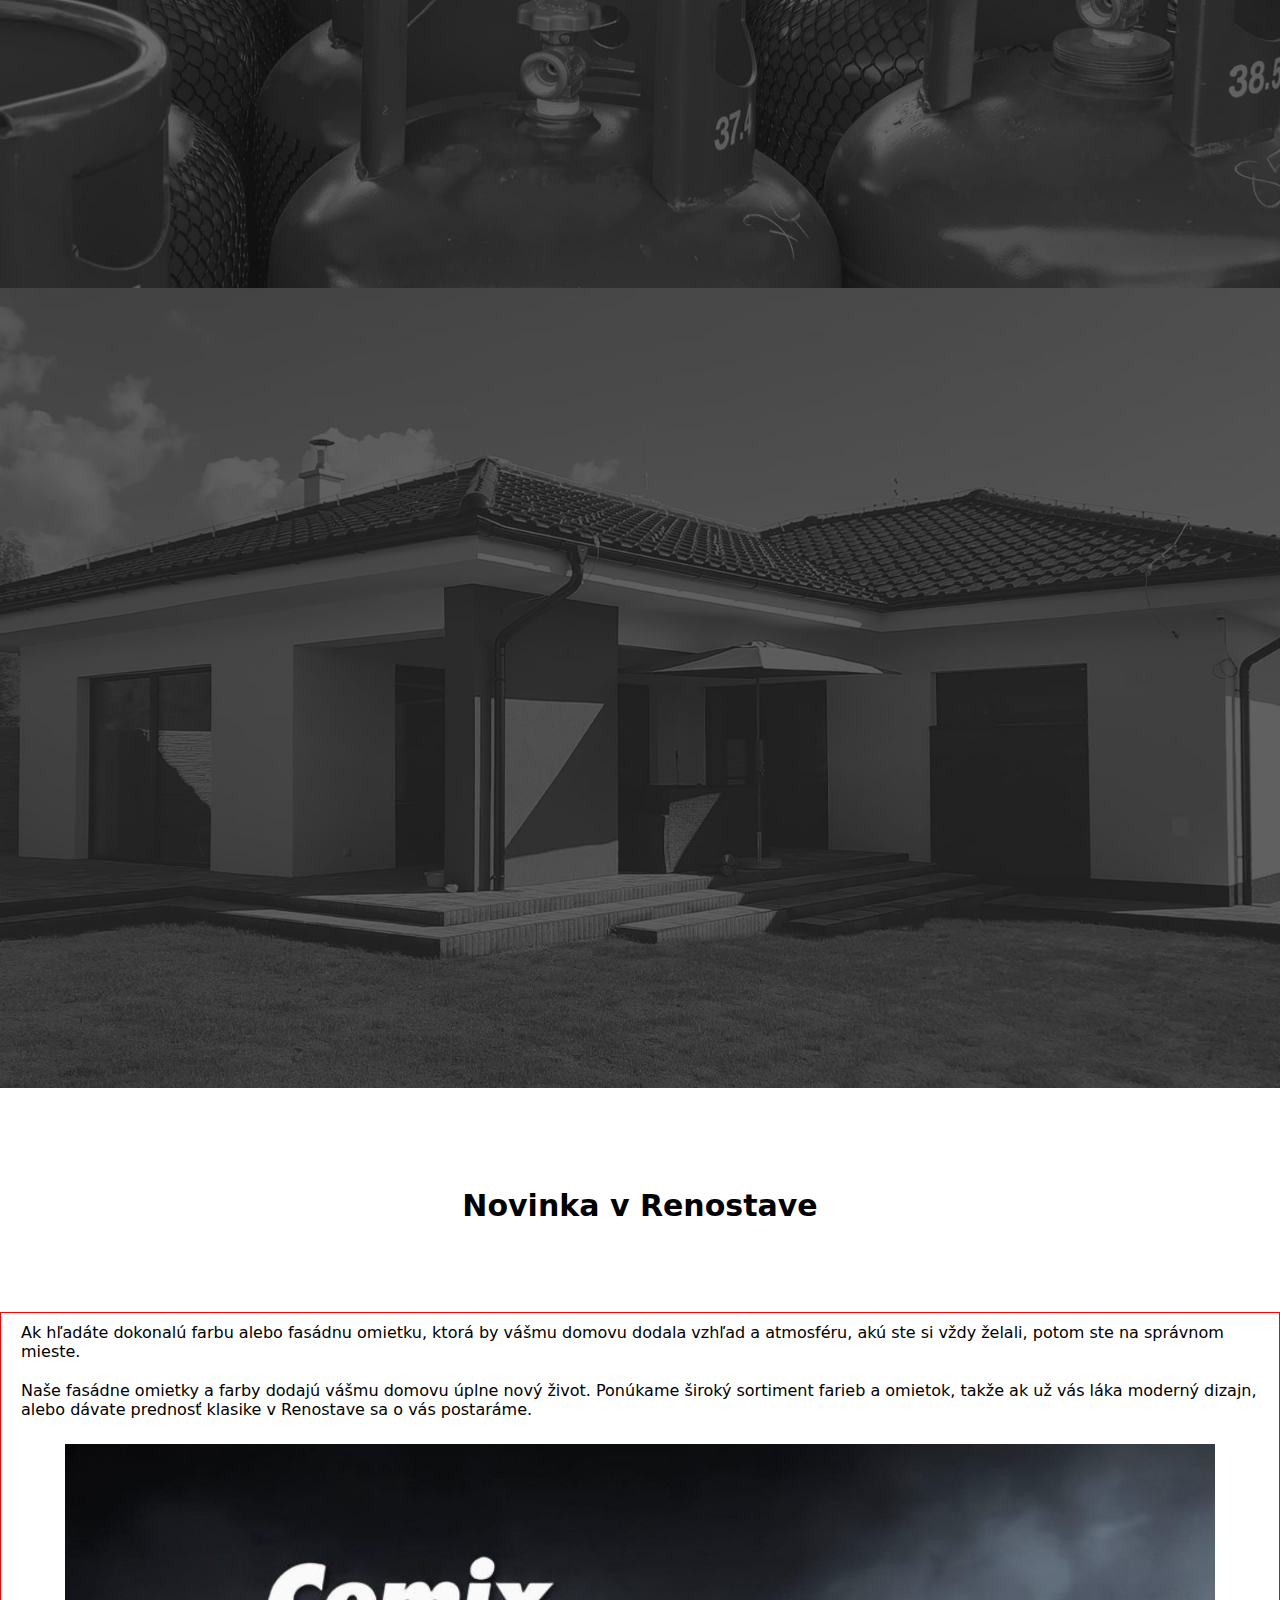
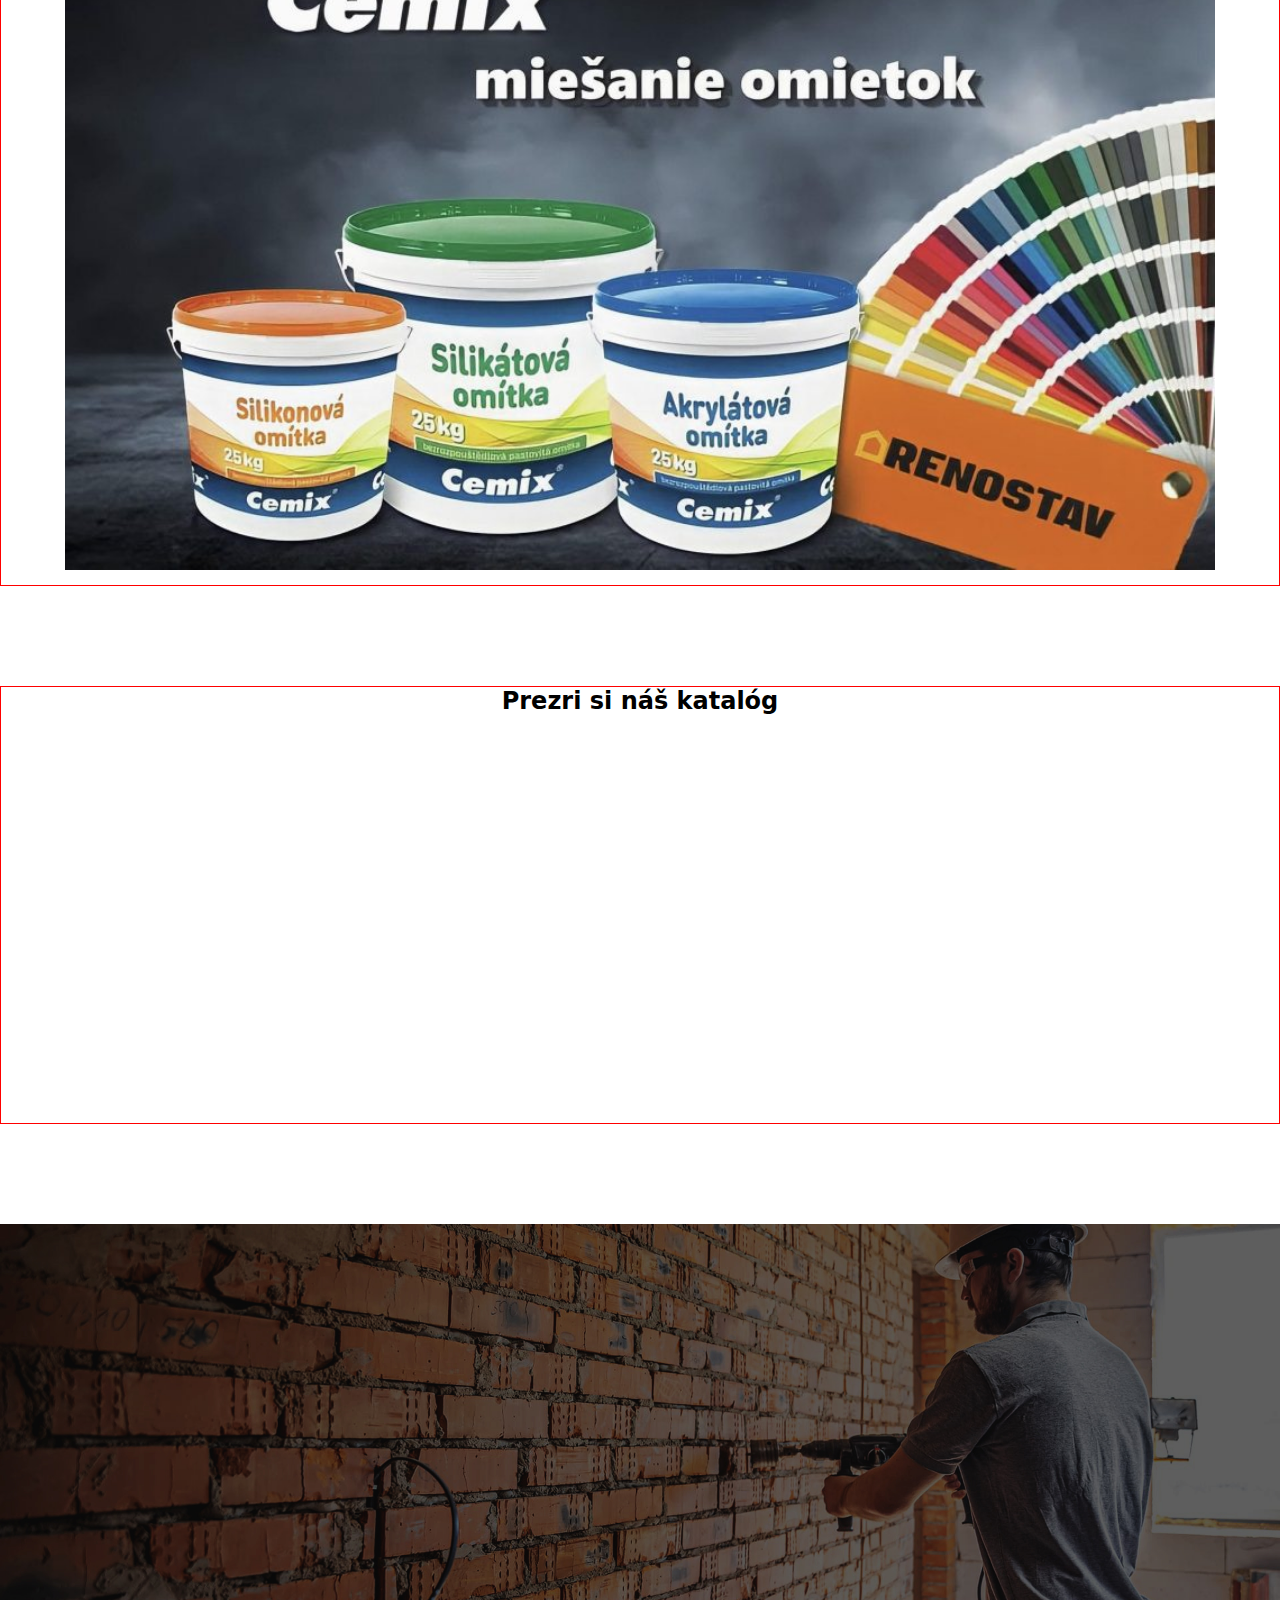
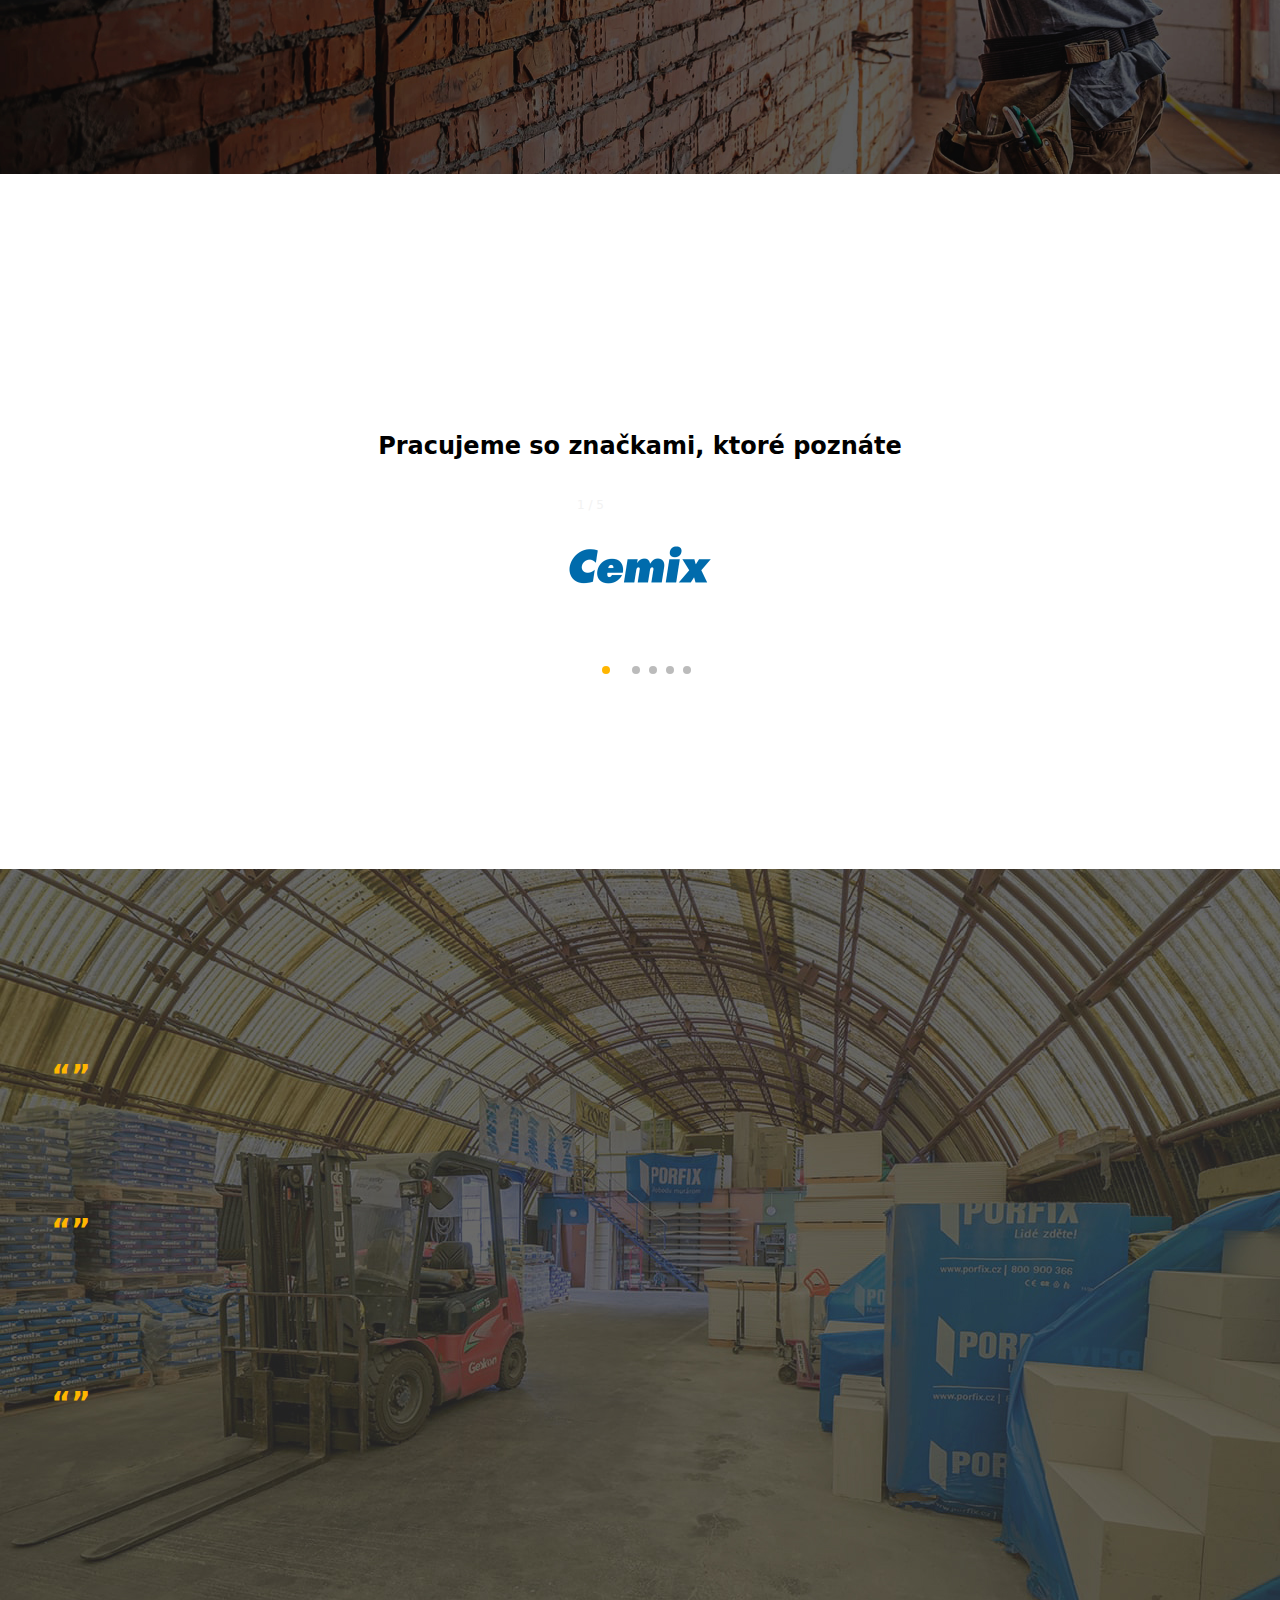
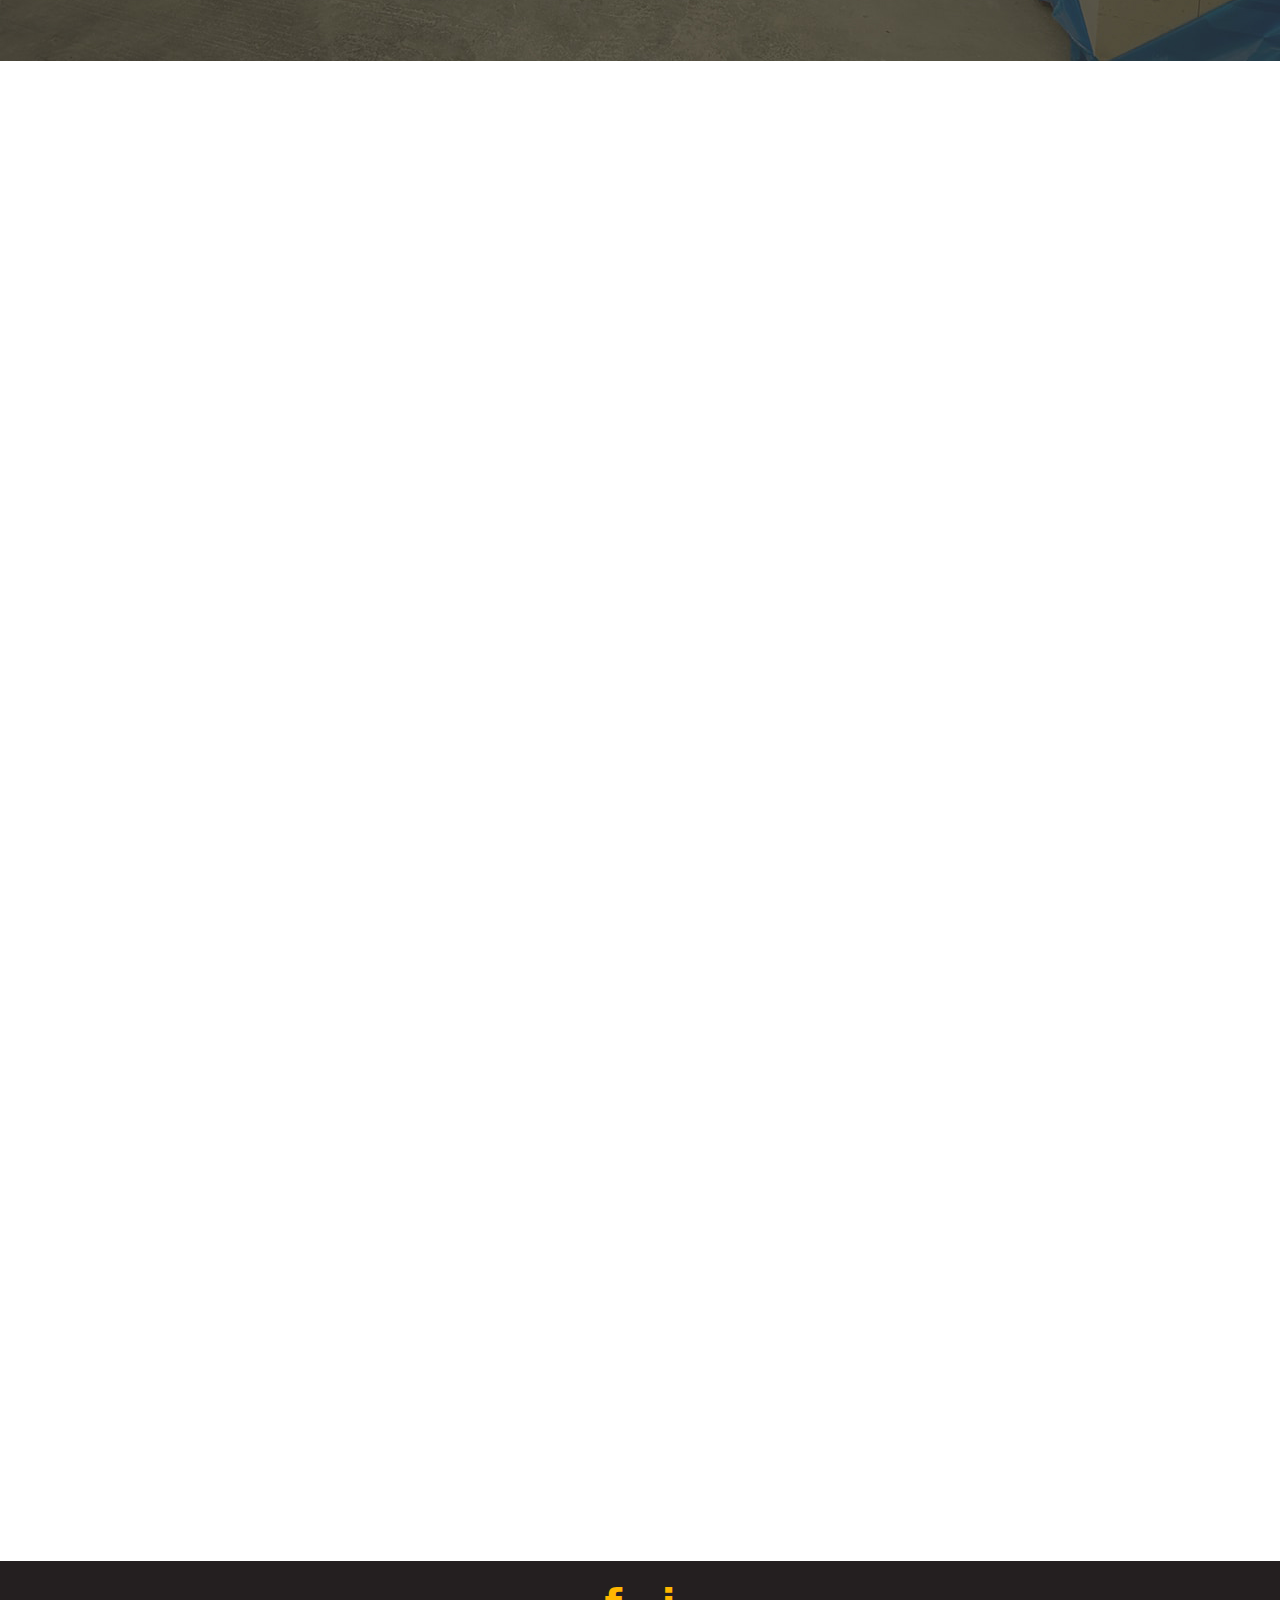
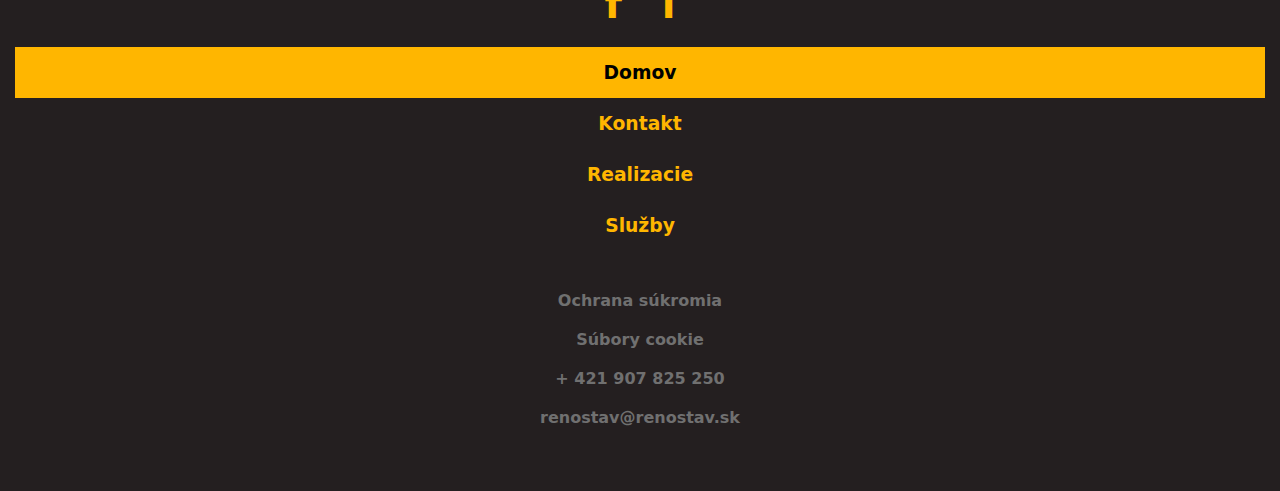
==== commit 92796ad4: "oprava slova" ====
--- a/index.html
+++ b/index.html
@@ -27,7 +27,7 @@
    <section id="offers">
     <div class="oneOffer">
         <h2 data-aos="fade-down">
-        Stavebiny</h2>
+        Stavebniny</h2>
         <img src="./img/ponuky/stavebniny-renostav.jpg" alt="">
     </div>
 
--- a/styles.css
+++ b/styles.css
@@ -3,6 +3,7 @@
     padding: 0;
     margin: 0;
     font-family: system-ui, -apple-system, BlinkMacSystemFont, 'Segoe UI', Roboto, Oxygen, Ubuntu, Cantarell, 'Open Sans', 'Helvetica Neue', sans-serif;
+    
 }
 
 body{
@@ -10,8 +11,10 @@
 }
 
 main{
-    width: 100%;
-    margin: 0 auto;
+    display: flex;
+    flex-direction: column;
+    justify-content: center;
+    align-items: center;
 }
 
 
@@ -19,6 +22,7 @@
 
 
 header{
+    width: 100%;
     height: 216px;
     background-color: #FFFFFF;
     display: flex;
@@ -84,6 +88,7 @@
   /* DROPDOWN  END*/
 
 #titleImage {
+    width: 100%;
     height: 862px;
     background-color: rgb(234, 255, 239);
     background-image: url(./img/home-header-black.jpg);
@@ -197,18 +202,21 @@
 }
 
 .newsWrapper{
+    width: 100%;
     display: flex;
     flex-direction: column;
     justify-content: center;
     align-items: center;
+    border: 1px red solid;
 }
 
 /* KATALOG */
 
 #catalog{
-    width: 99%;
+    width: 100%;
     margin-top: 100px;
     margin-bottom: 100px;
+    border: 1px red solid;
 }
 
 #catalog h2{
@@ -384,7 +392,7 @@
 
 
 .poznamka{
-    width: 95%;
+    width: 92%;
     margin: 0 auto;
     margin-bottom: 20px;
 }
@@ -411,7 +419,7 @@
 /* SEKCIA SPOJME SA */
 
 #connect{
-    width: 100%;
+    width: 95%;
     height: 1500px;
 }
 
@@ -422,8 +430,10 @@
 }
 
 .spojmeSaSekcia{
+    width: 100%;
     padding-left: 40px;
     margin-bottom: 20px;
+    
 }
 
 .spojmeSaSekcia h3{
